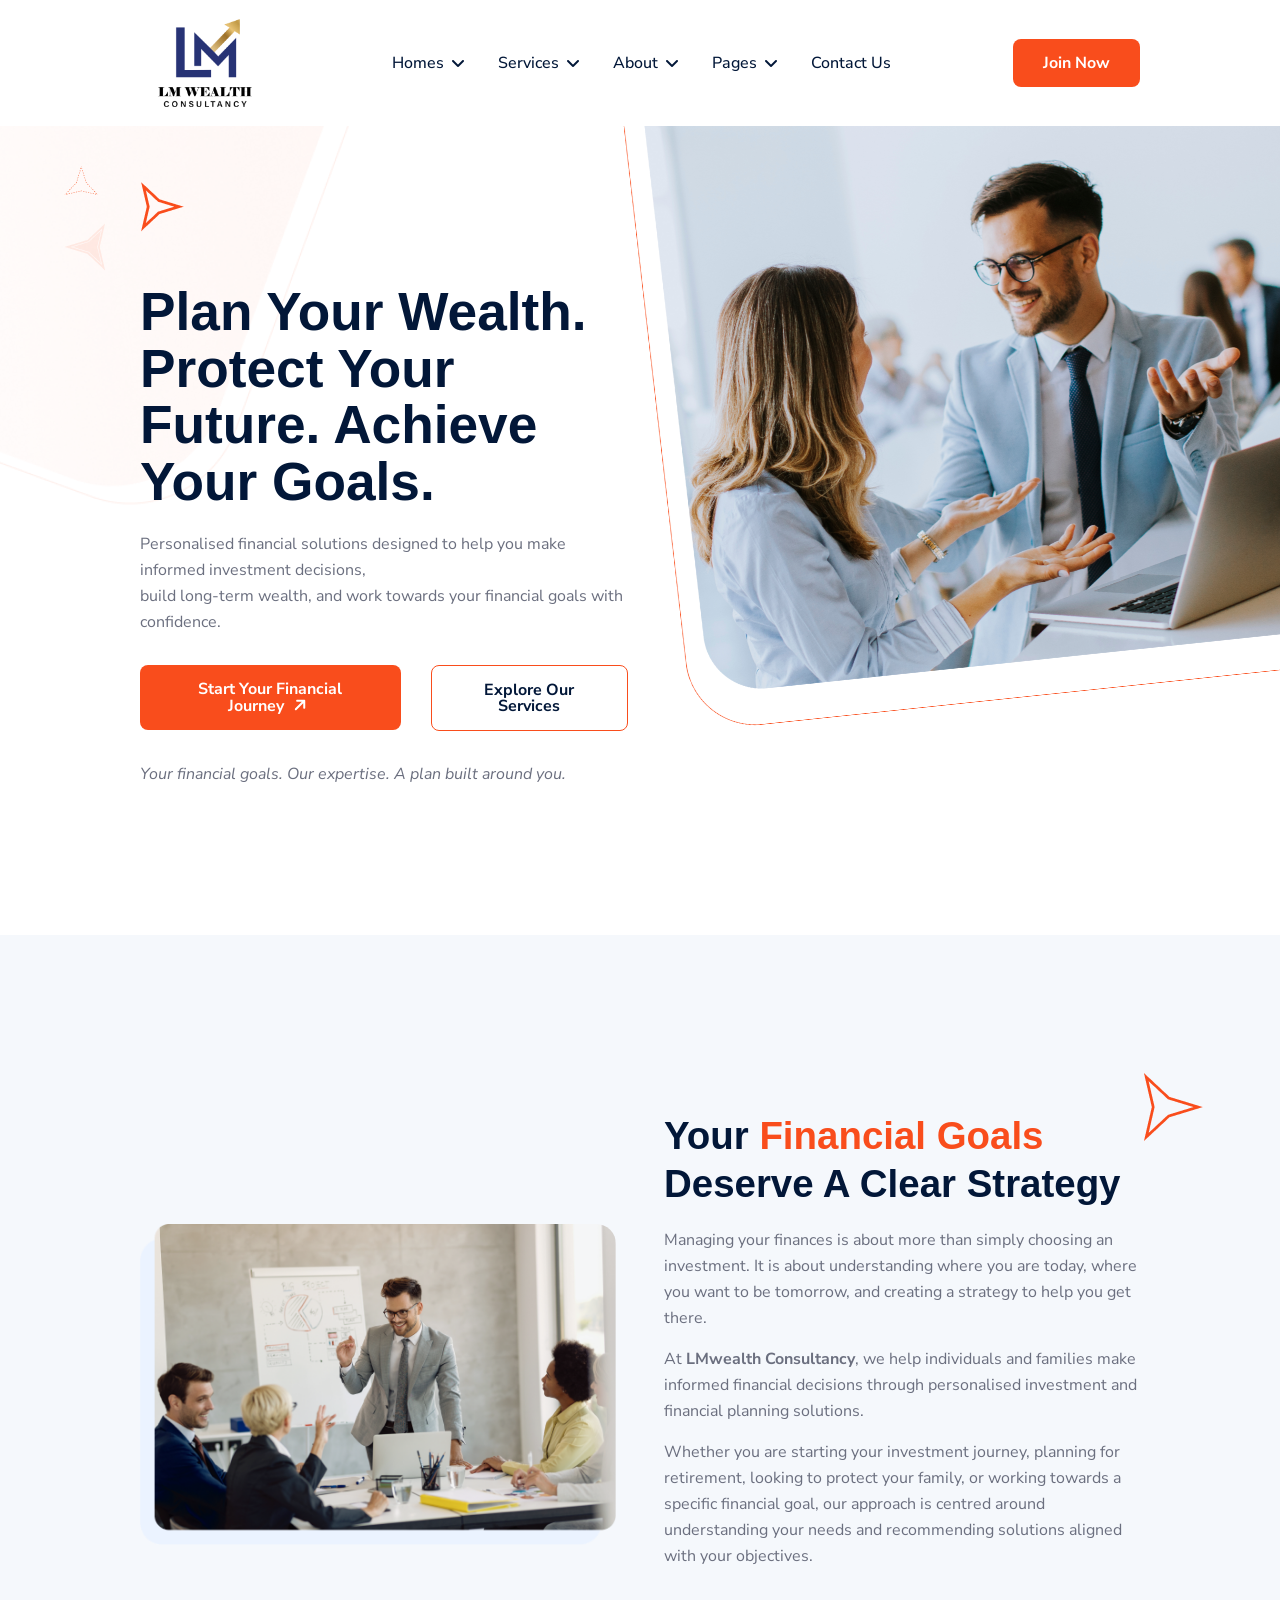
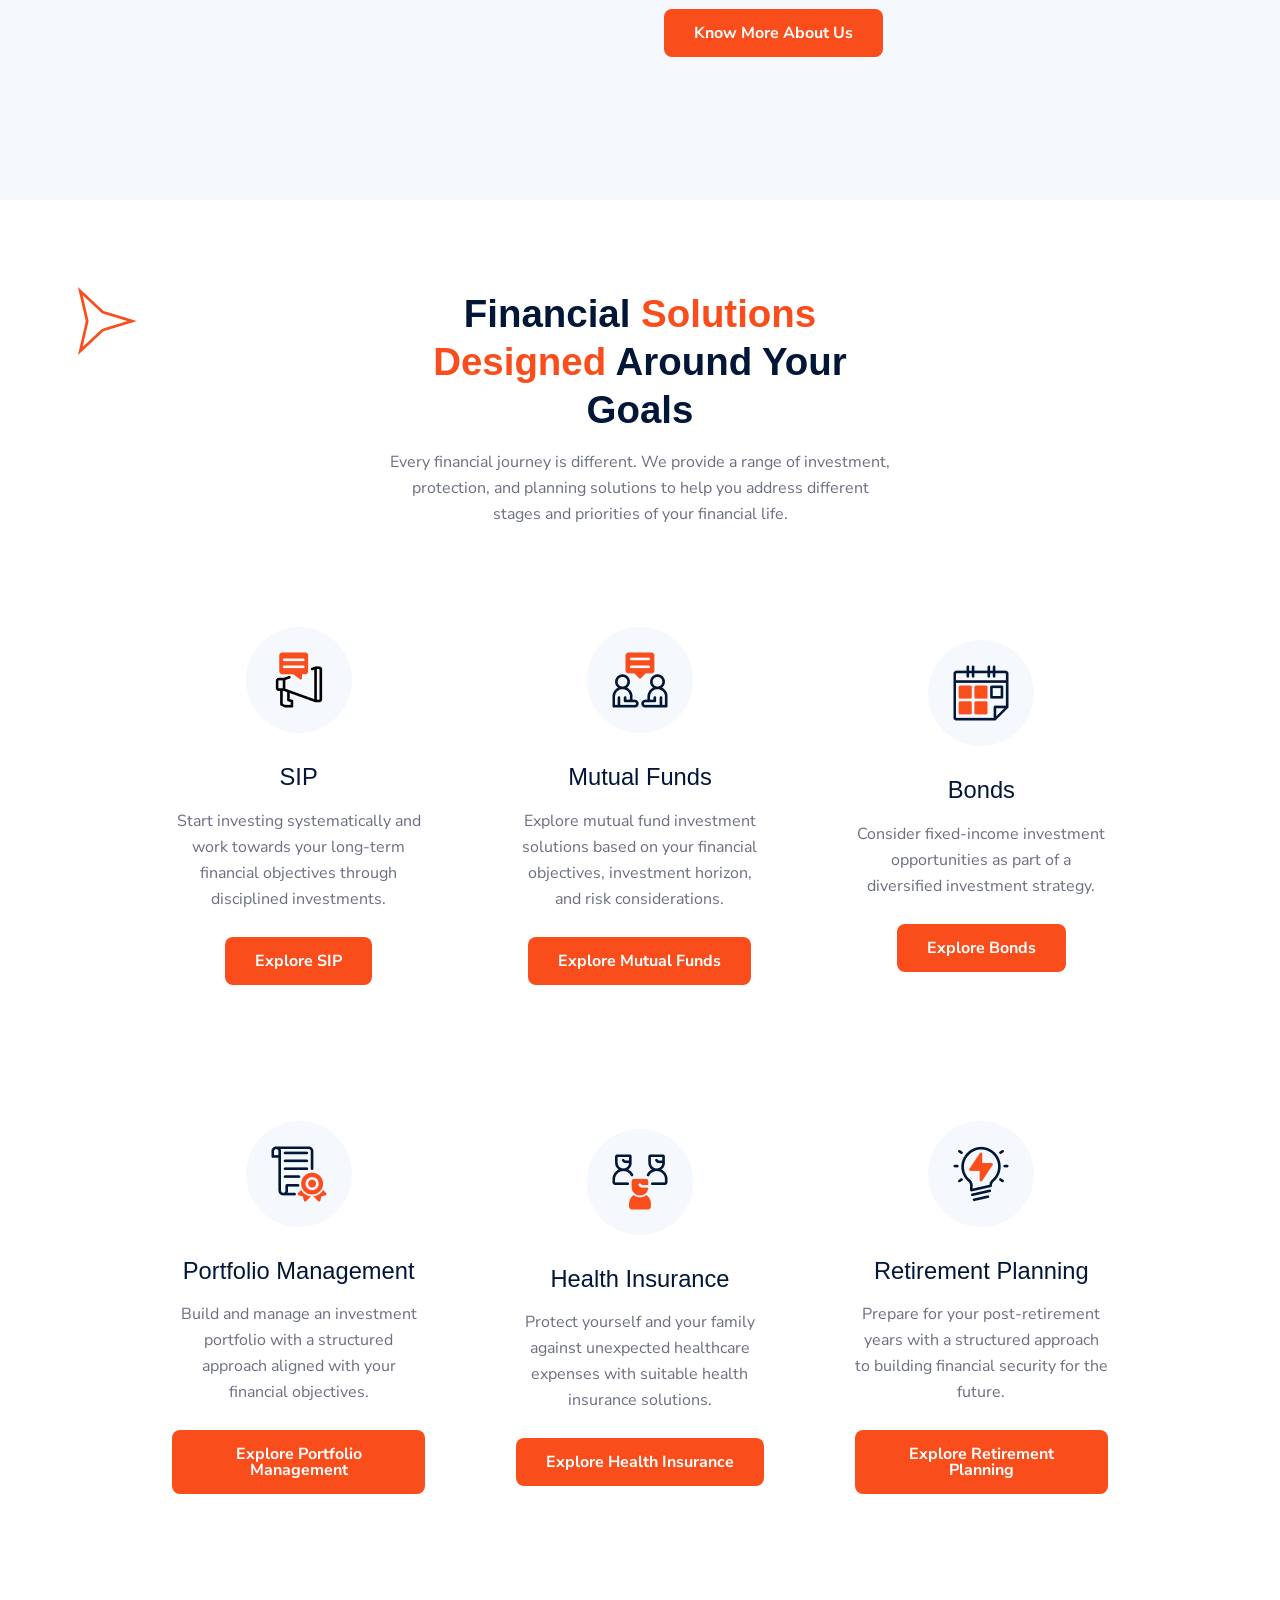
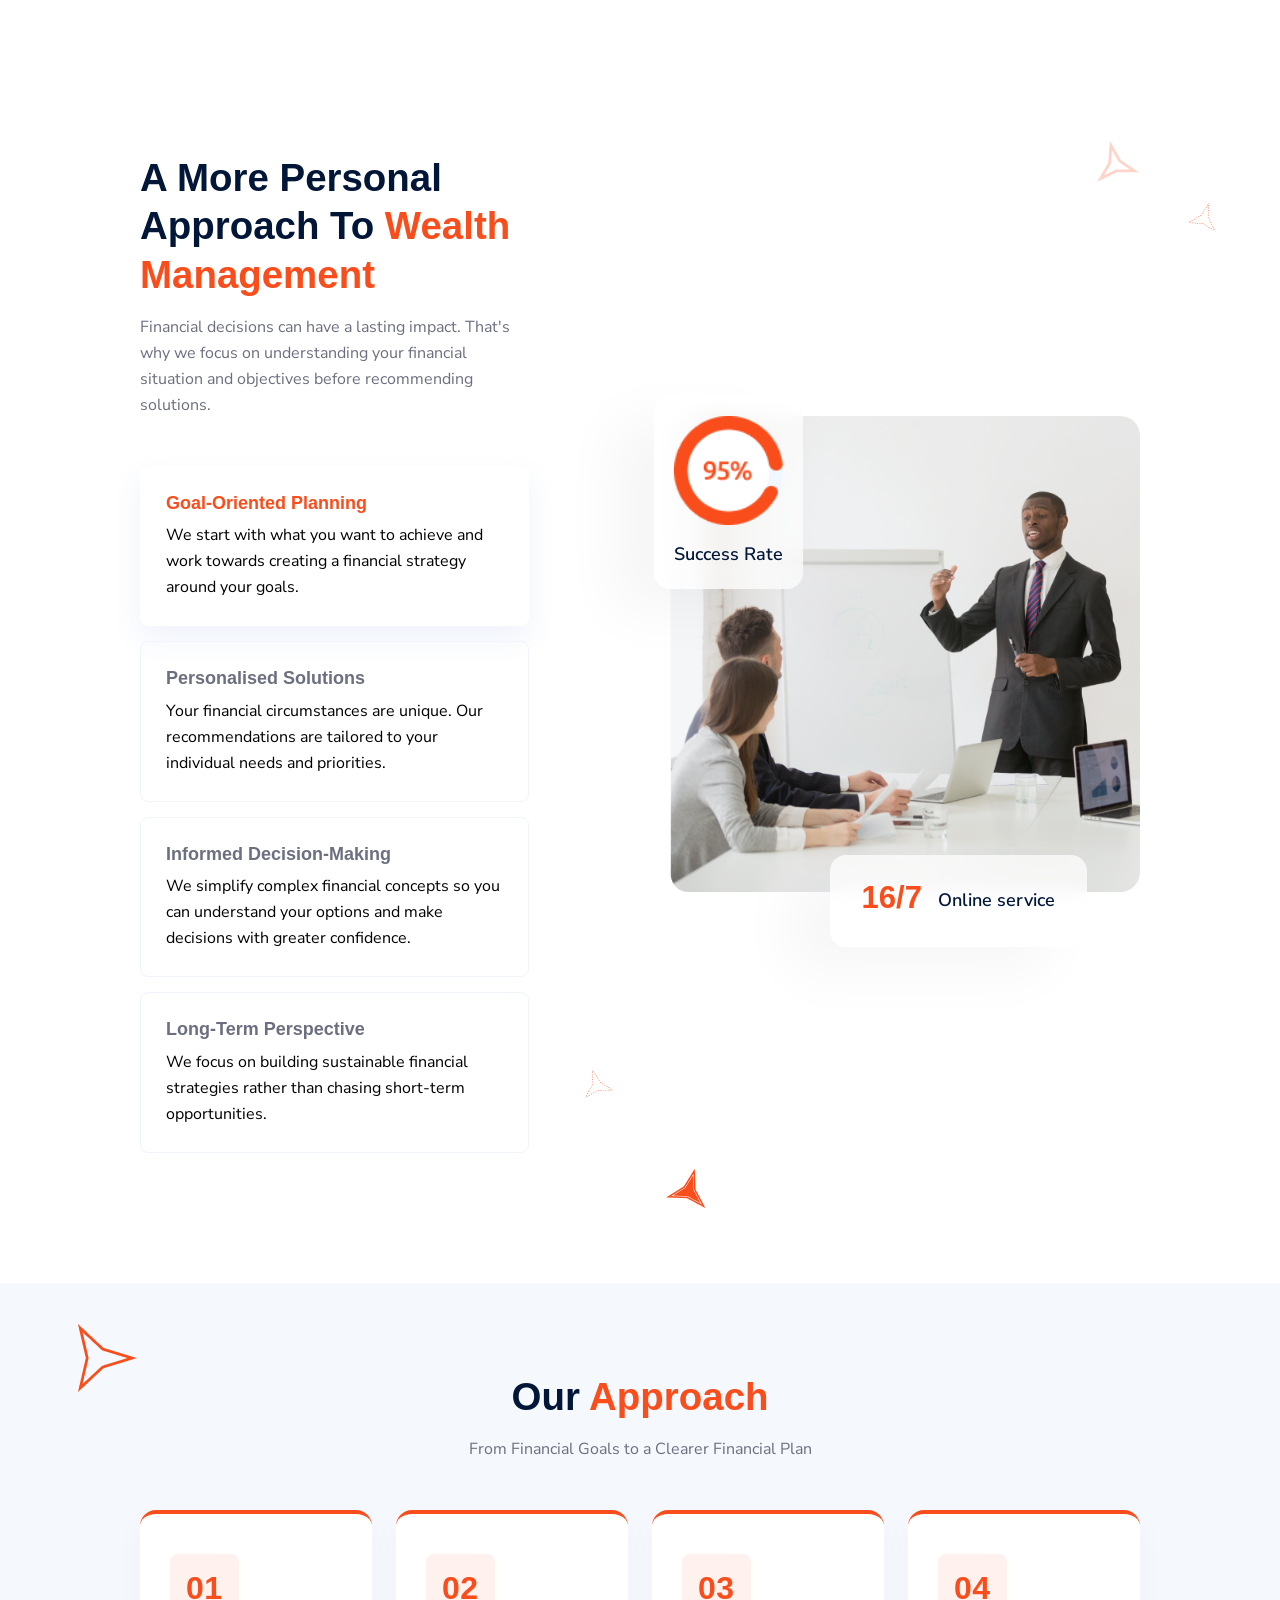
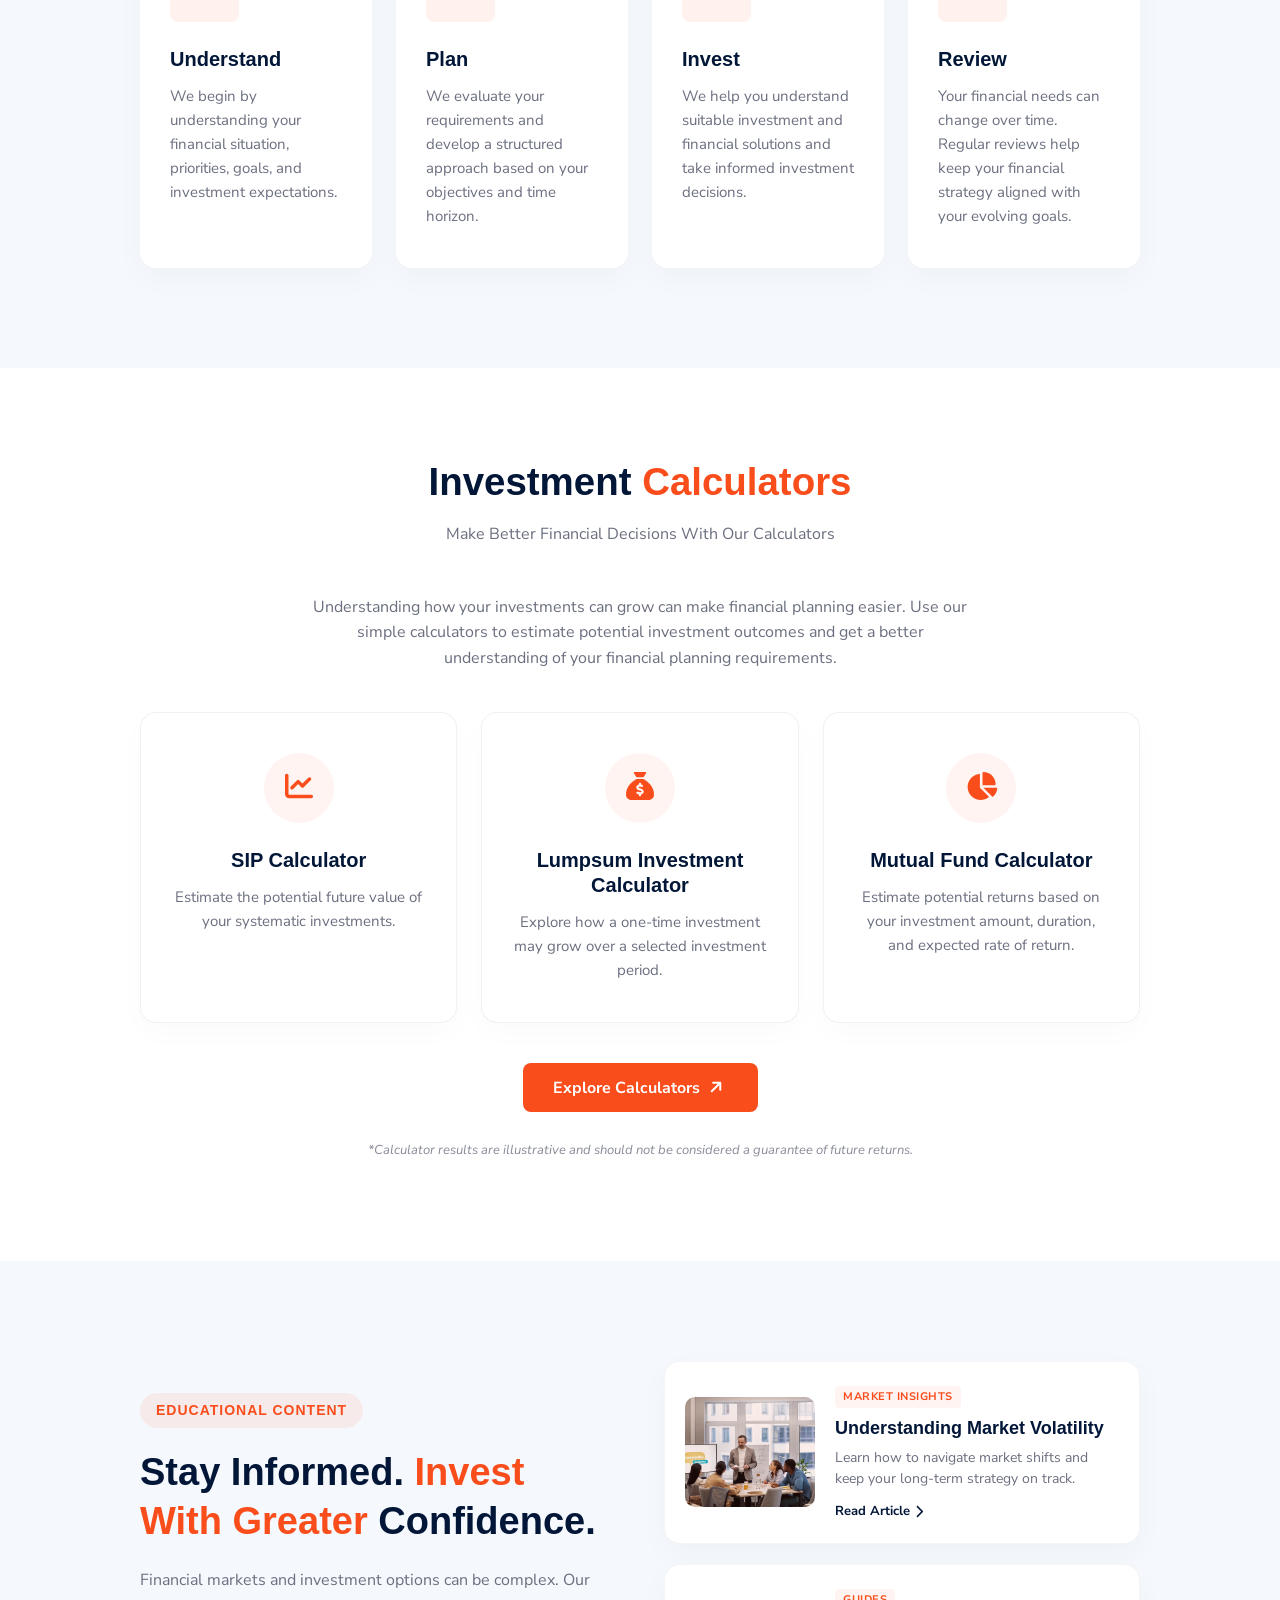
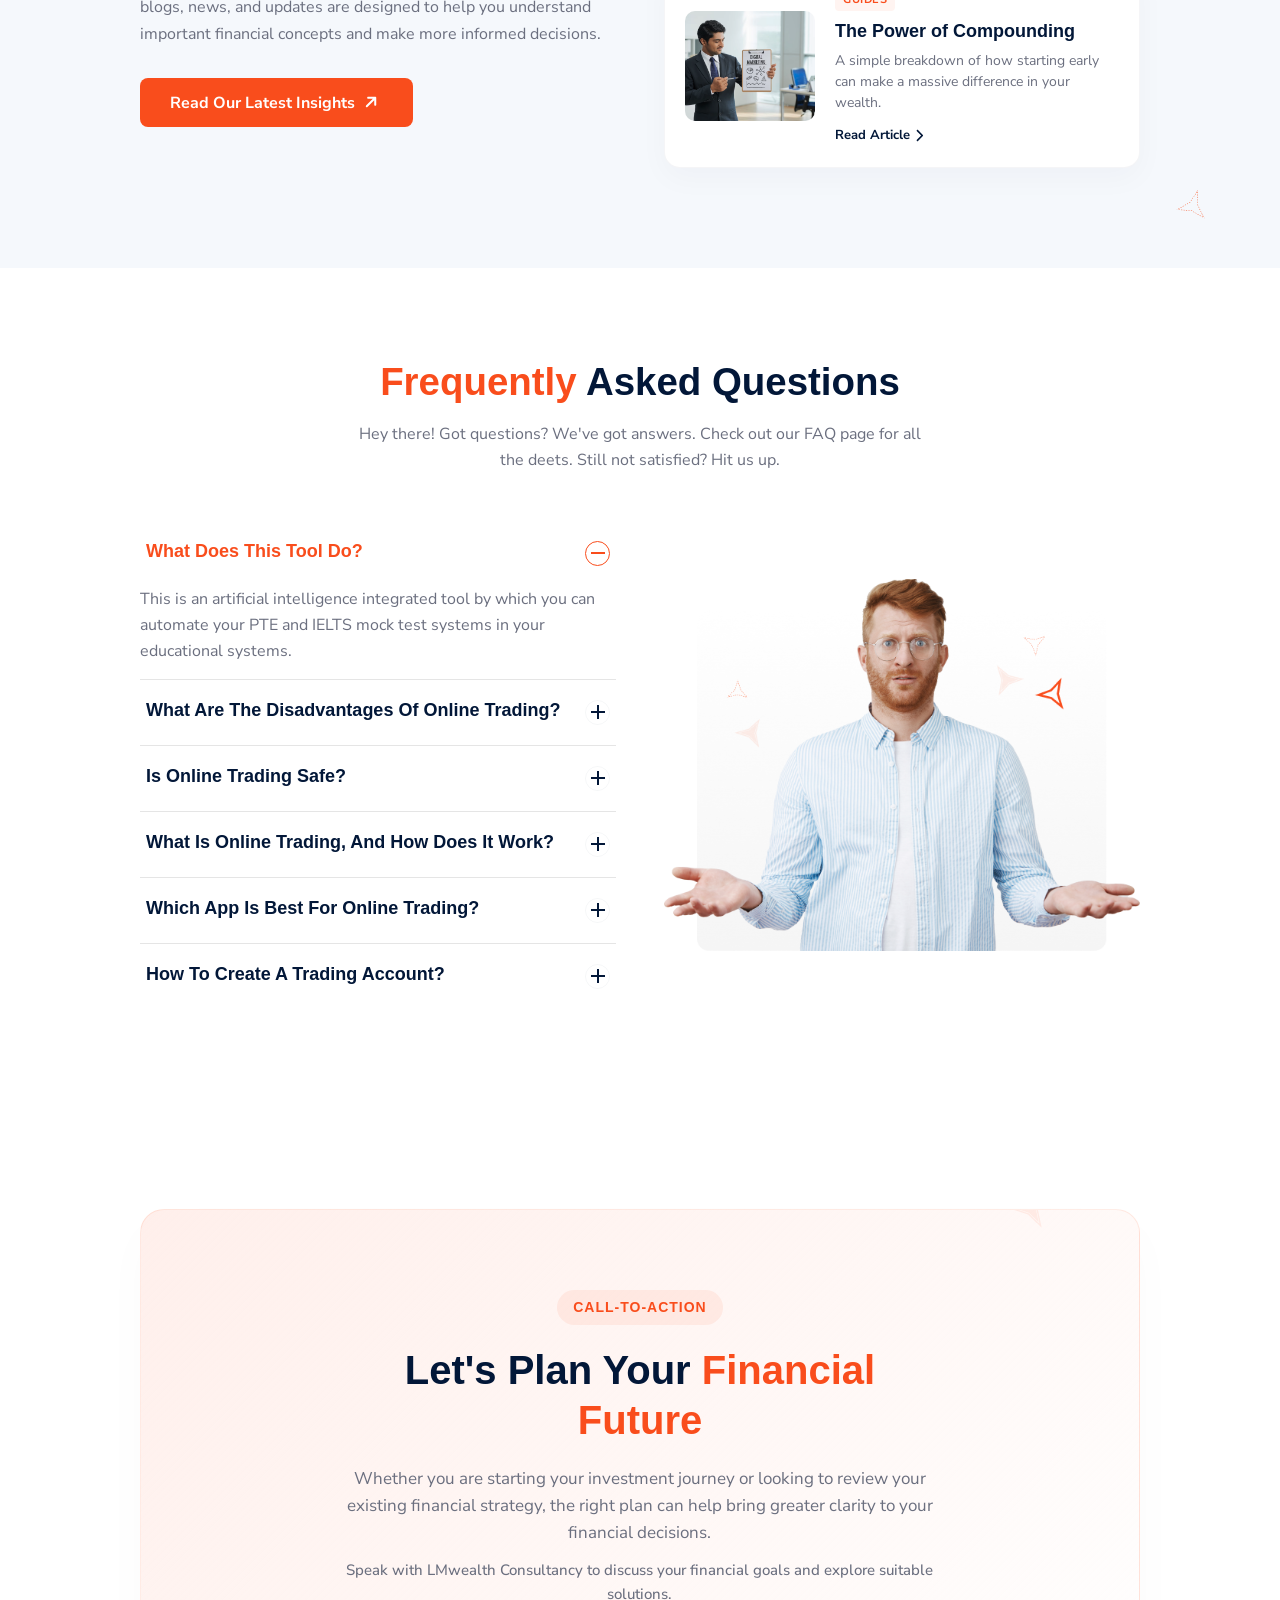
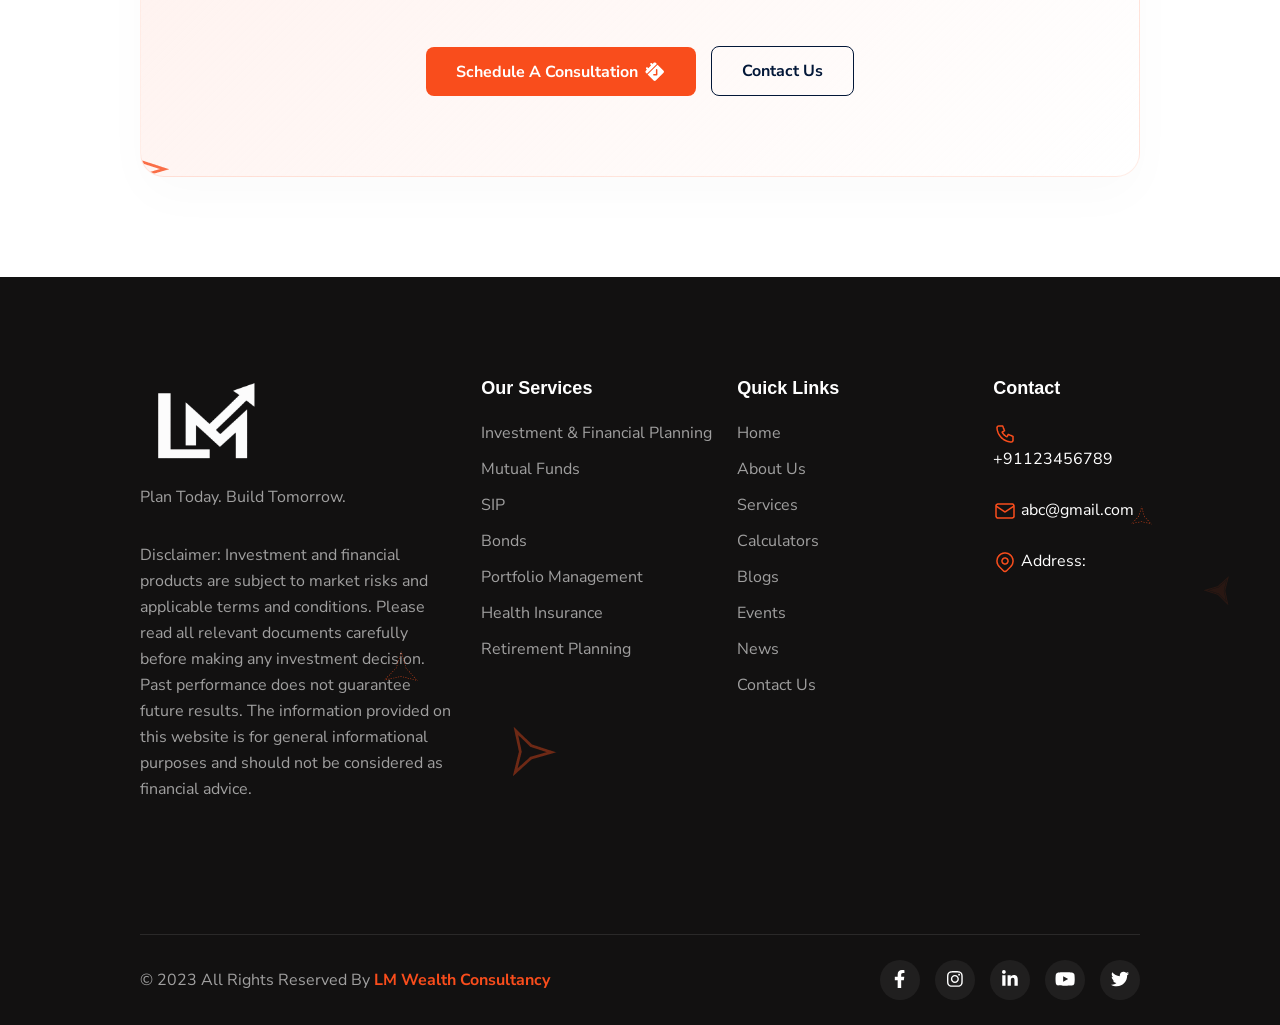
==== index.html @ 12df926c "Rename index1-light.html to index.html" ====
<!DOCTYPE html>
<html lang="en" data-bs-theme="light">

<!-- Mirrored from thetork.com/demos/html/torkbiz/index1-light.html by HTTrack Website Copier/3.x [XR&CO'2014], Sun, 16 Aug 2026 07:18:14 GMT -->
<!-- Added by HTTrack -->
<meta http-equiv="content-type" content="text/html;charset=utf-8" /><!-- /Added by HTTrack -->

<head>
  <title>Torkbiz - Professional Multipurpose HTML Template for Business
    Consulting & Financial Services </title>
  <meta charset="UTF-8">
  <meta http-equiv="X-UA-Compatible" content="IE=edge">
  <meta name="viewport" content="width=device-width, initial-scale=1.0">

  <!-- Sites meta Data -->
  <meta name="application-name"
    content="Torkbiz - Professional Multipurpose HTML Template for Business Consulting & Financial Services">
  <meta name="author" content="thetork">
  <meta name="keywords" content="Torkbiz, corporate business, consultancy agencies">
  <meta name="description"
    content="Torkbiz provides a professional online platform to showcase your products, services, and expertise.
      From captivating visuals to seamless navigation, Torkbiz ensures an engaging user experience that leaves a lasting impression.
      Whether you're looking to attract new clients, expand your reach, or establish your brand presence,
      Torkbiz is the perfect choice for crafting a modern business website that stands out in today's competitive landscape.">

  <!-- OG meta data -->
  <meta property="og:title"
    content="Torkbiz - Professional Multipurpose HTML Template for Business Consulting & Financial Services">
  <meta property="og:site_name" content=Torkbiz>
  <meta property="og:url" content="index.html">
  <meta property="og:description"
    content="Professional Multipurpose Corporate HTML Template for Business Consulting & Financial Service that attract new clients, expand your reach, or establish your brand presence,
      Torkbiz is the perfect choice for crafting a modern business website that stands out in today's competitive landscape.">
  <meta property="og:type" content="website">
  <meta property="og:image" content="assets/images/og.png">

  <link rel="shortcut icon" href="assets/images/favicon.png" type="image/x-icon">

  <link rel="stylesheet" href="assets/css/bootstrap.min.css">
  <link rel="stylesheet" href="assets/css/aos.css">
  <link rel="stylesheet" href="assets/css/all.min.css">
  <link rel="stylesheet" href="assets/css/lightcase.css">
  <link rel="stylesheet" href="assets/css/swiper-bundle.min.css">

  <!-- main css for template -->
  <link rel="stylesheet" href="assets/css/style.css">
</head>

<body>

  <!-- ===============>> Preloader start here <<================= -->
  <div class="preloader">
    <img src="assets/images/logo/preloader.png" alt="preloader icon">
  </div>
  <!-- ===============>> Preloader end here <<================= -->

  <!-- ===============>> light&dark switch start here <<================= -->
  <div class="lightdark-switch d-none">
    <span class="dark-btn" id="btnSwitch"><img src="assets/images/icon/moon.svg" alt="lightdark-switch"
        class="swtich-icon"></span>
  </div>
  <!-- ===============>> light&dark switch start here <<================= -->

  <!-- ===============>> Header section start here <<================= -->
  <header class="header-section bg-color-3">
    <div class="header-bottom">
      <div class="container">
        <div class="header-wrapper">
          <div class="logo">
            <a href="#">
              <img class="dark" src="assets/images/logo.webp" alt="logo">
            </a>
          </div>
          <div class="menu-area">
            <ul class="menu menu--style1">
              <li>
                <a href="#0">Homes </a>
                <ul class="submenu">
                  <li><a href="index-2.html">Home One</a></li>
                  <li><a href="index1-light.html">Home Light <span class="style1">Light</span></a></li>
                  <li><a href="index1-dark.html">Home Dark <span class="style2">Dark</span> </a></li>
                  <li><a href="index-3.html">Home Two</a></li>
                  <li><a href="index-2-light.html">Home Light <span class="style1">Light</span></a></li>
                  <li><a href="index-2-dark.html">Home Dark <span class="style2">Dark</span> </a></li>
                </ul>
              </li>
              <li>
                <a href="#0">Services</a>
                <ul class="submenu">
                  <li><a href="services.html">Services</a></li>
                  <li><a href="service-details.html">Services Details</a></li>
                </ul>
              </li>
              <li>
                <a href="#0">About</a>
                <ul class="submenu">
                  <li><a href="about.html">About Us</a></li>
                  <li><a href="price.html">Price</a></li>
                  <li><a href="team.html">Team</a></li>
                  <li><a href="team-2.html">Team 2</a></li>
                  <li><a href="team-details.html">Team Details</a></li>
                </ul>
              </li>

              <li>
                <a href="#0">Pages</a>
                <ul class="submenu">
                  <li><a href="blogs.html">Blogs</a></li>
                  <li><a href="blog-sidebar.html">Blog - Side Bar</a></li>
                  <li><a href="blog-details.html">Blog Details</a></li>
                  <li><a href="signup.html">Sign Up</a></li>
                  <li><a href="signup-2.html">Sign Up 2</a></li>
                  <li><a href="signin.html">Sign In</a></li>
                  <li><a href="signin-2.html">Sign In 2</a></li>
                  <li><a href="forgot-pass.html">Reset Password</a></li>
                  <li><a href="forgot-pass-2.html">Reset Password 2</a></li>
                  <li><a href="404.html">404 Error</a></li>
                </ul>

              </li>
              <li>
                <a href="contact.html">Contact Us</a>
              </li>
            </ul>

          </div>
          <div class="header-action">
            <div class="menu-area">
              <div class="header-btn">
                <a href="signup.html" class="trk-btn trk-btn--border trk-btn--primary1">
                  <span>Join Now</span>
                </a>
              </div>

              <!-- toggle icons -->
              <div class="header-bar d-lg-none header-bar--style1">
                <span></span>
                <span></span>
                <span></span>
              </div>
            </div>
          </div>
        </div>
      </div>
    </div>
  </header>
  <!-- ===============>> Header section end here <<================= -->

  <!-- ===============>> Banner section start here <<================= -->
  <section class="banner banner--style1  bg--cover bg-color-3" style="background-image:url(assets/images/bg/4.png)">
    <div class="container">
      <div class="banner__wrapper">
        <div class="row gy-5 gx-4">
          <div class="col-lg-6 col-md-6">
            <div class="banner__content" data-aos="fade-right" data-aos-duration="1000">
              <h1 class="banner__content-heading">Plan Your Wealth. Protect
                Your Future. Achieve Your Goals.</h1>
              <p class="banner__content-moto">Personalised financial solutions
                designed to help you make informed investment decisions,<br>
                build long-term
                wealth, and work towards your financial goals with confidence.

              </p>
              <div class="banner__content-btngroup">
                <a href="#" class="trk-btn trk-btn--border trk-btn--primary1 trk-btn--arrow">Start
                  Your Financial Journey
                  <span><i class="fa-solid fa-arrow-right"></i></span> </a>
                <a href="#" class="trk-btn trk-btn--outline">Explore
                  Our Services
                </a>
                <!-- <a href="https://www.youtube.com/watch?v=uJSgaPIvgKk&amp;ab_channel=FreeTemplates" class="playbtn"
                  data-fslightbox>
                  <span class="playbtn__thumb"><i class="fa-solid fa-play"></i></span>
                  <span class="playbtn__content">Watch Video</span>
                </a> -->
              </div>
              <p><i>Your financial goals. Our expertise. A plan built around
                  you.</i></p>
              <!-- <div class="banner__content-social">
                <p>Follow Us</p>
                <ul class="social">
                  <li class="social__item">
                    <a href="#" class="social__link social__link--style1 active"><i class="fab fa-facebook-f"></i></a>
                  </li>
                  <li class="social__item">
                    <a href="#" class="social__link social__link--style1"><i class="fab fa-linkedin-in"></i></a>
                  </li>
                  <li class="social__item">
                    <a href="#" class="social__link social__link--style1"><i class="fab fa-instagram"></i></a>
                  </li>
                  <li class="social__item">
                    <a href="#" class="social__link social__link--style1"><i class="fab fa-youtube"></i></a>
                  </li>
                  <li class="social__item">
                    <a href="signin.html" class="social__link social__link--style1"><i class="fab fa-twitter"></i></a>
                  </li>
                </ul>
              </div> -->
            </div>
          </div>
          <div class="col-lg-6 col-md-6">
            <div class="banner__thumb">
              <img src="assets/images/bg/5.png" alt="banner-thumb">
            </div>
          </div>
        </div>
      </div>
    </div>
    <div class="banner__shape">
      <span class="banner__shape-item banner__shape-item--1"><img src="assets/images/banner/shape/1.png"
          alt="shape icon"></span>
      <span class="banner__shape-item banner__shape-item--2"><img src="assets/images/banner/shape/2.png"
          alt="shape icon"></span>
      <span class="banner__shape-item banner__shape-item--3"><img src="assets/images/banner/shape/3.png"
          alt="shape icon"></span>
      <span class="banner__shape-item banner__shape-item--4"><img src="assets/images/banner/shape/4.png"
          alt="shape icon"></span>
      <span class="banner__shape-item banner__shape-item--5"><img src="assets/images/banner/shape/5.png"
          alt="shape icon"></span>
    </div>

  </section>
  <!-- ===============>> Banner section end here <<================= -->

  <!-- ===============>> partner section start here <<================= -->
  <!-- <div class="partner partner--gradient">
    <div class="container">
      <div class="partner__wrapper">
        <div class="partner__slider swiper">
          <div class="swiper-wrapper">
            <div class="swiper-slide">
              <div class="partner__item">
                <div class="partner__item-inner">
                  <img src="assets/images/partner/light/1.png" alt="partner logo">
                </div>
              </div>
            </div>
            <div class="swiper-slide">
              <div class="partner__item">
                <div class="partner__item-inner">
                  <img src="assets/images/partner/light/2.png" alt="partner logo">
                </div>
              </div>
            </div>
            <div class="swiper-slide">
              <div class="partner__item">
                <div class="partner__item-inner">
                  <img src="assets/images/partner/light/3.png" alt="partner logo">
                </div>
              </div>
            </div>
            <div class="swiper-slide">
              <div class="partner__item">
                <div class="partner__item-inner">
                  <img src="assets/images/partner/light/4.png" alt="partner logo">
                </div>
              </div>
            </div>
            <div class="swiper-slide">
              <div class="partner__item">
                <div class="partner__item-inner">
                  <img src="assets/images/partner/light/5.png" alt="partner logo">
                </div>
              </div>
            </div>
          </div>
        </div>
      </div>
    </div>
  </div> -->
  <!-- ===============>> partner section end here <<================= -->

  <!-- ===============>> About section start here <<================= -->
  <section class="about about--style1 bg-color-2">
    <div class="container">
      <div class="about__wrapper">
        <div class="row g-5 align-items-center">
          <div class="col-lg-6">
            <div class="about__thumb" data-aos="fade-right" data-aos-duration="800">
              <div class="about__thumb-inner">
                <div class="about__thumb-image floating-content">
                  <img class="dark" src="assets/images/about/1.png" alt="about-image">
                  <!-- <div class="floating-content__top-left">
                      <div class="floating-content__item">
                        <h3> <span class="purecounter"
                            data-purecounter-start="0"
                            data-purecounter-end="10">30</span>
                          Years
                        </h3>
                        <p>Consulting Experience</p>
                      </div>
                    </div> -->
                  <!-- <div class="floating-content__bottom-right">
                      <div class="floating-content__item">
                        <h3> <span class="purecounter"
                            data-purecounter-start="0"
                            data-purecounter-end="25">25K</span>K+
                        </h3>
                        <p>Satisfied Customers</p>
                      </div>
                    </div> -->
                </div>
              </div>
            </div>
          </div>
          <div class="col-lg-6">
            <div class="about__content" data-aos="fade-left" data-aos-duration="800">
              <div class="about__content-inner">
                <div class="section-header mb-1">
                  <h2>Your <span>Financial Goals</span><br> Deserve a Clear
                    Strategy</h2>
                </div>
                <p class="mb-0">Managing your finances is about more than
                  simply choosing an investment. It is about understanding
                  where you are today, where you want to be tomorrow, and
                  creating a strategy to help you get there.</p>
                <p class="mb-0">At <b>LMwealth Consultancy</b>, we help
                  individuals
                  and families make informed financial decisions through
                  personalised investment and financial planning
                  solutions.</p>
                <p class="mb-0">Whether you are starting your investment
                  journey, planning for retirement, looking to protect your
                  family,
                  or working towards a specific financial goal, our approach
                  is centred around understanding your needs and
                  recommending solutions aligned with your objectives.</p>
                <a href="#" class="trk-btn trk-btn--border trk-btn--primary1 mt-25">Know
                  More About Us</a>
              </div>
            </div>
          </div>
        </div>
      </div>
    </div>
    <div class="about__shape about__shape--style1">
      <span class="about__shape-item"><img src="assets/images/about/2.png" alt="shpae-icon"></span>
    </div>
  </section>
  <!-- ===============>> About section start here <<================= -->

  <!-- ===============>> Service section start here <<================= -->
  <section class="service padding-top padding-bottom bg-color-4">
    <div class="section-header section-header--max50">
      <h2 class="mb-15 mt-minus-10">Financial <span>Solutions Designed</span>
        Around Your Goals</h2>
      <p>Every financial journey is different. We provide a range of
        investment, protection, and planning solutions to
        help you address different stages and priorities of your financial
        life.
      </p>
    </div>
    <div class="container">
      <div class="service__wrapper">
        <div class="row g-4 align-items-center">
          <div class="col-sm-6 col-md-6 col-lg-4">
            <div class="service__item" data-aos="fade-up" data-aos-duration="800">
              <div class="service__item-inner text-center">
                <div class="service__thumb mb-30">
                  <div class="service__thumb-inner">
                    <img class="dark" src="assets/images/service/1.png" alt="service-icon">
                  </div>
                </div>
                <div class="service__content">
                  <h5 class="mb-15">SIP
                  </h5>
                  <p class="mb-0">Start investing systematically and work
                    towards your long-term financial objectives through
                    disciplined investments.
                  </p>
                  <a href="#" class="trk-btn trk-btn--border trk-btn--primary1 mt-25">Explore
                    SIP</a>
                </div>
              </div>
            </div>
          </div>
          <div class="col-sm-6 col-lg-4">
            <div class="service__item" data-aos="fade-up" data-aos-duration="1000">
              <div class="service__item-inner text-center">
                <div class="service__thumb mb-30">
                  <div class="service__thumb-inner">
                    <img class="dark" src="assets/images/service/2.png" alt="service-icon">
                  </div>
                </div>
                <div class="service__content">
                  <h5 class="mb-15">Mutual Funds
                  </h5>
                  <p class="mb-0">Explore mutual fund investment solutions
                    based on your financial objectives, investment horizon,
                    and risk
                    considerations.
                  </p>
                  <a href="#" class="trk-btn trk-btn--border trk-btn--primary1 mt-25">Explore
                    Mutual Funds</a>
                </div>
              </div>
            </div>
          </div>
          <div class="col-sm-6 col-lg-4">
            <div class="service__item" data-aos="fade-up" data-aos-duration="1200">
              <div class="service__item-inner text-center">
                <div class="service__thumb mb-30">
                  <div class="service__thumb-inner">
                    <img class="dark" src="assets/images/service/3.png" alt="service-icon">
                  </div>
                </div>
                <div class="service__content">
                  <h5 class="mb-15">Bonds</h5>
                  <p class="mb-0">Consider fixed-income investment
                    opportunities as part of a diversified investment
                    strategy.</p>
                  <a href="#" class="trk-btn trk-btn--border trk-btn--primary1 mt-25">Explore
                    Bonds</a>
                </div>
              </div>
            </div>
          </div>
          <div class="col-sm-6 col-lg-4">
            <div class="service__item" data-aos="fade-up" data-aos-duration="800">
              <div class="service__item-inner text-center">
                <div class="service__thumb mb-30">
                  <div class="service__thumb-inner">
                    <img class="dark" src="assets/images/service/4.png" alt="service-icon">
                  </div>
                </div>
                <div class="service__content">
                  <h5 class="mb-15"> <a class="stretched-link" href="service-details.html">Portfolio Management</a>
                  </h5>
                  <p class="mb-0">Build and manage an investment portfolio
                    with a structured approach aligned with your financial
                    objectives.</p>
                  <a href="#" class="trk-btn trk-btn--border trk-btn--primary1 mt-25">Explore
                    Portfolio Management</a>
                </div>
              </div>
            </div>
          </div>
          <div class="col-sm-6 col-lg-4">
            <div class="service__item" data-aos="fade-up" data-aos-duration="1000">
              <div class="service__item-inner text-center">
                <div class="service__thumb mb-30">
                  <div class="service__thumb-inner">
                    <img class="dark" src="assets/images/service/5.png" alt="service-icon">
                  </div>
                </div>
                <div class="service__content">
                  <h5 class="mb-15">Health Insurance</h5>
                  <p class="mb-0">Protect yourself and your family against
                    unexpected healthcare expenses with suitable health
                    insurance
                    solutions.</p>
                  <a href="#" class="trk-btn trk-btn--border trk-btn--primary1 mt-25">Explore
                    Health Insurance</a>
                </div>
              </div>
            </div>
          </div>
          <div class="col-sm-6 col-lg-4">
            <div class="service__item" data-aos="fade-up" data-aos-duration="1200">
              <div class="service__item-inner text-center">
                <div class="service__thumb mb-30">
                  <div class="service__thumb-inner">
                    <img class="dark" src="assets/images/service/6.png" alt="service-icon">
                  </div>
                </div>
                <div class="service__content">
                  <h5 class="mb-15">Retirement Planning
                  </h5>
                  <p class="mb-0">Prepare for your post-retirement years with
                    a structured approach to building financial security for
                    the
                    future.</p>
                  <a href="#" class="trk-btn trk-btn--border trk-btn--primary1 mt-25">Explore
                    Retirement Planning</a>
                </div>
              </div>
            </div>
          </div>
        </div>
      </div>
    </div>
    <div class="service__shape">
      <span class="service__shape-item"><img src="assets/images/about/2.png" alt="shpae-icon"></span>
    </div>
  </section>
  <!-- ===============>> Service section start here <<================= -->

  <!-- ===============>> feature section start here <<================= -->
  <section class="feature bg-color-4">
    <div class="container">
      <div class="feature__wrapper">
        <div class="row g-5 align-items-center justify-content-between">
          <div class="col-md-6 col-lg-5">
            <div class="feature__content" data-aos="fade-right" data-aos-duration="800">
              <div class="feature__content-inner">
                <div class="section-header">
                  <h2 class="mb-15">A More Personal Approach to <span>Wealth
                      Management</span></h2>
                  <p class="mb-0">
                    Financial decisions can have a lasting impact. That's why
                    we focus on understanding your financial situation
                    and objectives before recommending solutions.
                  </p>
                </div>

                <div class="feature__nav">
                  <div class="nav nav--feature flex-column nav-pills" id="feat-pills-tab" role="tablist"
                    aria-orientation="vertical">
                    <div class="nav-link active" id="feat-pills-one-tab" data-bs-toggle="pill"
                      data-bs-target="#feat-pills-one" role="tab" aria-controls="feat-pills-one" aria-selected="true">
                      <div class="feature__item">
                        <div class="feature__item-inner">
                          <div class="feature__item-content">
                            <h6>Goal-Oriented Planning</h6>
                            <p class="text-black pt-2 pb-0 mb-0">We start with what you want to achieve and work towards
                              creating a financial strategy around your goals.</p>
                          </div>
                        </div>
                      </div>
                    </div>
                    <div class="nav-link" id="feat-pills-two-tab" data-bs-toggle="pill" data-bs-target="#feat-pills-two"
                      role="tab" aria-controls="feat-pills-two" aria-selected="false">
                      <div class="feature__item">
                        <div class="feature__item-inner">
                          <div class="feature__item-content">
                            <h6>Personalised Solutions</h6>
                            <p class="text-black pt-2 pb-0 mb-0">Your financial circumstances are unique. Our
                              recommendations are tailored to your individual needs and priorities.</p>
                          </div>
                        </div>
                      </div>
                    </div>

                    <div class="nav-link" id="feat-pills-three-tab" data-bs-toggle="pill"
                      data-bs-target="#feat-pills-three" role="tab" aria-controls="feat-pills-three"
                      aria-selected="false">
                      <div class="feature__item">
                        <div class="feature__item-inner">
                          <div class="feature__item-content">
                            <h6>Informed Decision-Making</h6>
                            <p class="text-black pt-2 pb-0 mb-0">We simplify complex financial concepts so you can
                              understand your options and make decisions with greater confidence.</p>
                          </div>
                        </div>
                      </div>
                    </div>
                    <div class="nav-link" id="feat-pills-four-tab" data-bs-toggle="pill"
                      data-bs-target="#feat-pills-four" role="tab" aria-controls="feat-pills-four"
                      aria-selected="false">
                      <div class="feature__item">
                        <div class="feature__item-inner">
                          <div class="feature__item-content">
                            <h6>Long-Term Perspective</h6>
                            <p class="text-black pt-2 pb-0 mb-0">We focus on building sustainable financial strategies
                              rather than chasing short-term opportunities.</p>
                          </div>
                        </div>
                      </div>
                    </div>
                  </div>
                </div>

              </div>
            </div>
          </div>
          <div class="col-md-6 col-lg-6">
            <div class="feature__thumb" data-aos="fade-left" data-aos-duration="800">
              <div class="feature__thumb-inner">
                <div class="tab-content" id="feat-pills-tabContent">
                  <div class="tab-pane fade show active" id="feat-pills-one" role="tabpanel"
                    aria-labelledby="feat-pills-one-tab" tabindex="0">
                    <div class="feature__image floating-content">
                      <img src="assets/images/feature/1.png" alt="Feature image">
                      <div class="floating-content__left-top floating-content__left-top--style2">
                        <div class="floating-content__item text-center p-20">
                          <img class="mb-15" src="assets/images/feature/5.png" alt="rating">
                          <p class="style2">Success Rate</p>
                        </div>
                      </div>
                      <div class="floating-content__bottom-right floating-content__bottom-right--style2">
                        <div class="floating-content__item floating-content__item--style2 d-flex align-items-center">
                          <h3> <span class="purecounter" data-purecounter-start="0"
                              data-purecounter-end="24">25K</span>/7
                          </h3>
                          <p class="ms-3 style2">Online service</p>
                        </div>
                      </div>
                    </div>
                  </div>
                  <div class="tab-pane fade" id="feat-pills-two" role="tabpanel" aria-labelledby="feat-pills-two-tab"
                    tabindex="0">
                    <div class="feature__image floating-content">
                      <img src="assets/images/feature/2.png" alt="Feature image">
                      <div class="floating-content__left-top">
                        <div class="floating-content__item  text-center p-20">
                          <img class="mb-15" src="assets/images/feature/5.png" alt="rating">
                          <p class="style2">Success Rate</p>
                        </div>
                      </div>
                      <div class="floating-content__bottom-right">
                        <div class="floating-content__item floating-content__item--style2 d-flex align-items-center">
                          <h3> <span class="purecounter" data-purecounter-start="0"
                              data-purecounter-end="24">25K</span>/7
                          </h3>
                          <p class="ms-3 style2">Online service</p>
                        </div>
                      </div>
                    </div>
                  </div>
                  <div class="tab-pane fade" id="feat-pills-three" role="tabpanel"
                    aria-labelledby="feat-pills-three-tab" tabindex="0">
                    <div class="feature__image floating-content">
                      <img src="assets/images/feature/3.png" alt="Feature image">
                      <div class="floating-content__left-top">
                        <div class="floating-content__item text-center p-20">
                          <img class="mb-15" src="assets/images/feature/5.png" alt="rating">
                          <p class="style2">Success Rate</p>
                        </div>
                      </div>
                      <div class="floating-content__bottom-right">
                        <div class="floating-content__item floating-content__item--style2 d-flex align-items-center">
                          <h3> <span class="purecounter" data-purecounter-start="0"
                              data-purecounter-end="24">25K</span>/7
                          </h3>
                          <p class="ms-3 style2">Online service</p>
                        </div>
                      </div>
                    </div>
                  </div>
                  <div class="tab-pane fade" id="feat-pills-four" role="tabpanel" aria-labelledby="feat-pills-four-tab"
                    tabindex="0">
                    <div class="feature__image floating-content">
                      <img src="assets/images/feature/4.png" alt="Feature image">
                      <div class="floating-content__left-top">
                        <div class="floating-content__item text-center p-20">
                          <img class="mb-15" src="assets/images/feature/5.png" alt="rating">
                          <p class="style2">Success Rate</p>
                        </div>
                      </div>
                      <div class="floating-content__bottom-right">
                        <div class="floating-content__item floating-content__item--style2 d-flex align-items-center">
                          <h3> <span class="purecounter" data-purecounter-start="0"
                              data-purecounter-end="24">25K</span>/7
                          </h3>
                          <p class="ms-3 style2">Online service</p>
                        </div>
                      </div>
                    </div>
                  </div>
                </div>
              </div>
            </div>
          </div>
        </div>
      </div>
    </div>
    <div class="feature__shape">
      <span class="feature__shape-item feature__shape-item--1"><img src="assets/images/about/shape/1.png"
          alt="shpae-icon"></span>
      <span class="feature__shape-item feature__shape-item--2"><img src="assets/images/about/shape/2.png"
          alt="shpae-icon"></span>
      <span class="feature__shape-item feature__shape-item--3"><img src="assets/images/about/shape/3.png"
          alt="shpae-icon"></span>
      <span class="feature__shape-item feature__shape-item--4"><img src="assets/images/about/shape/4.png"
          alt="shpae-icon"></span>
    </div>
  </section>
  <!-- ===============>> feature section end here <<================= -->

  <!-- ===============>> Approach section start here <<================= -->
  <section class="approach padding-top padding-bottom bg-color-2">
    <div class="container">
      <div class="section-header section-header--max50">
        <h2 class="mb-15 mt-minus-10">Our <span>Approach</span></h2>
        <p>From Financial Goals to a Clearer Financial Plan</p>
      </div>
      <div class="approach__wrapper">
        <div class="row g-4 justify-content-center">

          <div class="col-lg-3 col-sm-6">
            <div class="approach__item" data-aos="fade-up" data-aos-duration="800">
              <div class="approach__item-inner">
                <div class="approach__item-number">
                  <span>01</span>
                </div>
                <div class="approach__item-content">
                  <h5>Understand</h5>
                  <p class="mb-0">We begin by understanding your financial situation, priorities, goals, and investment
                    expectations.</p>
                </div>
              </div>
            </div>
          </div>

          <div class="col-lg-3 col-sm-6">
            <div class="approach__item" data-aos="fade-up" data-aos-duration="1000">
              <div class="approach__item-inner">
                <div class="approach__item-number">
                  <span>02</span>
                </div>
                <div class="approach__item-content">
                  <h5>Plan</h5>
                  <p class="mb-0">We evaluate your requirements and develop a structured approach based on your
                    objectives and time horizon.</p>
                </div>
              </div>
            </div>
          </div>

          <div class="col-lg-3 col-sm-6">
            <div class="approach__item" data-aos="fade-up" data-aos-duration="1200">
              <div class="approach__item-inner">
                <div class="approach__item-number">
                  <span>03</span>
                </div>
                <div class="approach__item-content">
                  <h5>Invest</h5>
                  <p class="mb-0">We help you understand suitable investment and financial solutions and take informed
                    investment decisions.</p>
                </div>
              </div>
            </div>
          </div>

          <div class="col-lg-3 col-sm-6">
            <div class="approach__item" data-aos="fade-up" data-aos-duration="1400">
              <div class="approach__item-inner">
                <div class="approach__item-number">
                  <span>04</span>
                </div>
                <div class="approach__item-content">
                  <h5>Review</h5>
                  <p class="mb-0">Your financial needs can change over time. Regular reviews help keep your financial
                    strategy aligned with your evolving goals.</p>
                </div>
              </div>
            </div>
          </div>

        </div>
      </div>
    </div>
    <div class="approach__shape">
      <span class="approach__shape-item"><img src="assets/images/about/2.png" alt="shape-icon"></span>
    </div>
  </section>
  <!-- ===============>> Approach section end here <<================= -->

  <!-- ===============>> Calculators section start here <<================= -->
  <section class="calculators padding-top padding-bottom bg-color-4">
    <div class="container">
      <div class="section-header section-header--max50">
        <h2 class="mb-15 mt-minus-10">Investment <span>Calculators</span></h2>
        <p class="mb-0">Make Better Financial Decisions With Our Calculators</p>
      </div>

      <div class="row justify-content-center mb-30">
        <div class="col-lg-8 text-center">
          <p class="mb-0 text-color-muted" style="font-size: 16px; line-height: 1.6;">
            Understanding how your investments can grow can make financial planning easier.
            Use our simple calculators to estimate potential investment outcomes and get a better understanding of your
            financial planning requirements.
          </p>
        </div>
      </div>

      <div class="calculators__wrapper">
        <div class="row g-4 justify-content-center">

          <!-- Card 1 -->
          <div class="col-lg-4 col-md-6">
            <div class="calculator-card" data-aos="fade-up" data-aos-duration="800">
              <div class="calculator-card__inner">
                <div class="calculator-card__icon-box">
                  <span class="calculator-card__icon"><i class="fa-solid fa-chart-line"></i></span>
                </div>
                <div class="calculator-card__content">
                  <h5>SIP Calculator</h5>
                  <p class="mb-0">Estimate the potential future value of your systematic investments.</p>
                </div>
              </div>
            </div>
          </div>

          <!-- Card 2 -->
          <div class="col-lg-4 col-md-6">
            <div class="calculator-card" data-aos="fade-up" data-aos-duration="1000">
              <div class="calculator-card__inner">
                <div class="calculator-card__icon-box">
                  <span class="calculator-card__icon"><i class="fa-solid fa-sack-dollar"></i></span>
                </div>
                <div class="calculator-card__content">
                  <h5>Lumpsum Investment Calculator</h5>
                  <p class="mb-0">Explore how a one-time investment may grow over a selected investment period.</p>
                </div>
              </div>
            </div>
          </div>

          <!-- Card 3 -->
          <div class="col-lg-4 col-md-6">
            <div class="calculator-card" data-aos="fade-up" data-aos-duration="1200">
              <div class="calculator-card__inner">
                <div class="calculator-card__icon-box">
                  <span class="calculator-card__icon"><i class="fa-solid fa-chart-pie"></i></span>
                </div>
                <div class="calculator-card__content">
                  <h5>Mutual Fund Calculator</h5>
                  <p class="mb-0">Estimate potential returns based on your investment amount, duration, and expected
                    rate of return.</p>
                </div>
              </div>
            </div>
          </div>

        </div>
      </div>

      <div class="row justify-content-center mt-40">
        <div class="col-12 text-center">
          <a href="#" class="trk-btn trk-btn--border trk-btn--primary1 trk-btn--arrow mb-20">
            Explore Calculators <span><i class="fa-solid fa-arrow-right"></i></span>
          </a>
          <p class="calculator-disclaimer mb-0">
            <i>*Calculator results are illustrative and should not be considered a guarantee of future returns.</i>
          </p>
        </div>
      </div>

    </div>
  </section>
  <!-- ===============>> Calculators section end here <<================= -->

  <!-- ===============>> Educational Content section start here <<================= -->
  <section class="education padding-top padding-bottom bg-color-2">
    <div class="container">
      <div class="row g-5 align-items-center">

        <!-- Left Column (Content) -->
        <div class="col-lg-6" data-aos="fade-right" data-aos-duration="1000">
          <div class="education__content">
            <div class="subtitle mb-15">
              <span class="education-badge">Educational Content</span>
            </div>
            <h2 class="mb-20 text-title-custom">Stay Informed. <span>Invest With Greater</span> Confidence.</h2>
            <p class="mb-30 text-desc-custom">
              Financial markets and investment options can be complex. Our blogs, news, and updates are designed to help
              you understand important financial concepts and make more informed decisions.
            </p>
            <a href="blogs.html" class="trk-btn trk-btn--border trk-btn--primary1 trk-btn--arrow">
              Read Our Latest Insights <span><i class="fa-solid fa-arrow-right"></i></span>
            </a>
          </div>
        </div>

        <!-- Right Column (Stacked Cards representing content) -->
        <div class="col-lg-6" data-aos="fade-left" data-aos-duration="1000">
          <div class="education__cards-wrapper">

            <!-- Card 1 -->
            <div class="edu-card mb-20">
              <div class="edu-card__inner">
                <div class="edu-card__image-box">
                  <img src="assets/images/blog/1.png" alt="Market Insights">
                </div>
                <div class="edu-card__content">
                  <span class="edu-card__tag">Market Insights</span>
                  <h5>Understanding Market Volatility</h5>
                  <p>Learn how to navigate market shifts and keep your long-term strategy on track.</p>
                  <a href="blog-details.html" class="edu-card__link">Read Article <i
                      class="fa-solid fa-chevron-right"></i></a>
                </div>
              </div>
            </div>

            <!-- Card 2 -->
            <div class="edu-card">
              <div class="edu-card__inner">
                <div class="edu-card__image-box">
                  <img src="assets/images/blog/2.png" alt="Investment Basics">
                </div>
                <div class="edu-card__content">
                  <span class="edu-card__tag">Guides</span>
                  <h5>The Power of Compounding</h5>
                  <p>A simple breakdown of how starting early can make a massive difference in your wealth.</p>
                  <a href="blog-details.html" class="edu-card__link">Read Article <i
                      class="fa-solid fa-chevron-right"></i></a>
                </div>
              </div>
            </div>

          </div>
        </div>

      </div>
    </div>

    <!-- Shape decoration -->
    <div class="education__shape">
      <span class="education__shape-item"><img src="assets/images/about/shape/1.png" alt="shape-icon"></span>
    </div>
  </section>
  <!-- ===============>> Educational Content section end here <<================= -->


  <!-- ===============>> FAQ section start here <<================= -->
  <section class="faq padding-top padding-bottom of-hidden bg-color-4">
    <div class="section-header section-header--max57">
      <h2 class="mb-15 mt-minus-10"><span>Frequently</span> Asked
        questions</h2>
      <p>Hey there! Got questions? We've got answers. Check out our FAQ page
        for all the deets. Still not satisfied? Hit
        us up.</p>
    </div>
    <div class="container">
      <div class="faq__wrapper">
        <div class="row g-5 align-items-center justify-content-between">
          <div class="col-lg-6">
            <div class="accordion accordion--style1" id="faqAccordion1" data-aos="fade-right" data-aos-duration="1000">
              <div class="row">
                <div class="col-12">
                  <div class="accordion__item ">
                    <div class="accordion__header" id="faq1">
                      <button class="accordion__button" type="button" data-bs-toggle="collapse"
                        data-bs-target="#faqBody1" aria-expanded="false" aria-controls="faqBody1">
                        <span class="accordion__button-content">What does this
                          tool do?</span>
                        <span class="accordion__button-plusicon"></span>
                      </button>
                    </div>
                    <div id="faqBody1" class="accordion-collapse collapse show" aria-labelledby="faq1"
                      data-bs-parent="#faqAccordion1">
                      <div class="accordion__body">
                        <p class="mb-15">
                          This is an artificial intelligence integrated tool
                          by which you can
                          automate your PTE and IELTS mock test systems in
                          your educational
                          systems.
                        </p>
                      </div>
                    </div>
                  </div>
                </div>
                <div class="col-12">
                  <div class="accordion__item ">
                    <div class="accordion__header" id="faq2">
                      <button class="accordion__button collapsed" type="button" data-bs-toggle="collapse"
                        data-bs-target="#faqBody2" aria-expanded="true" aria-controls="faqBody2">
                        <span class="accordion__button-content">What are the
                          disadvantages of online trading?</span>
                        <span class="accordion__button-plusicon"></span>
                      </button>
                    </div>
                    <div id="faqBody2" class="accordion-collapse collapse" aria-labelledby="faq2"
                      data-bs-parent="#faqAccordion1">
                      <div class="accordion__body">
                        <p class="mb-15">
                          You don’t need to worry, the interface is
                          user-friendly. Anyone can use
                          it smoothly. Our user manual will help you to solve
                          your problem. If you
                          do find yourself needing some help, feel free to
                          reach out to our
                          support team through our Contact page, or visit our
                          Support Center.
                        </p>
                      </div>
                    </div>
                  </div>
                </div>
                <div class="col-12">
                  <div class="accordion__item ">
                    <div class="accordion__header" id="faq3">
                      <button class="accordion__button collapsed" type="button" data-bs-toggle="collapse"
                        data-bs-target="#faqBody3" aria-expanded="false" aria-controls="faqBody3">
                        <span class="accordion__button-content">Is online
                          trading safe?</span>
                        <span class="accordion__button-plusicon"></span>
                      </button>
                    </div>
                    <div id="faqBody3" class="accordion-collapse collapse" aria-labelledby="faq3"
                      data-bs-parent="#faqAccordion1">
                      <div class="accordion__body">
                        <p class="mb-15"> Definitely, you can give permission
                          to all of your team members and can
                          set their roles based on their position to manage it
                          in your
                          institution.</p>
                      </div>
                    </div>
                  </div>
                </div>
                <div class="col-12">
                  <div class="accordion__item ">
                    <div class="accordion__header" id="faq4">
                      <button class="accordion__button collapsed" type="button" data-bs-toggle="collapse"
                        data-bs-target="#faqBody4" aria-expanded="false" aria-controls="faqBody4">
                        <span class="accordion__button-content">What is online
                          trading, and how does it work?</span>
                        <span class="accordion__button-plusicon"></span>
                      </button>
                    </div>
                    <div id="faqBody4" class="accordion-collapse collapse" aria-labelledby="faq4"
                      data-bs-parent="#faqAccordion1">
                      <div class="accordion__body">
                        <p class="mb-15"> Definitely, you can give permission
                          to all of your team members and can
                          set their roles based on their position to manage it
                          in your
                          institution.</p>
                      </div>
                    </div>
                  </div>
                </div>
                <div class="col-12">
                  <div class="accordion__item ">
                    <div class="accordion__header" id="faq5">
                      <button class="accordion__button collapsed" type="button" data-bs-toggle="collapse"
                        data-bs-target="#faqBody5" aria-expanded="false" aria-controls="faqBody5">
                        <span class="accordion__button-content">Which app is
                          best for online trading?</span>
                        <span class="accordion__button-plusicon"></span>
                      </button>
                    </div>
                    <div id="faqBody5" class="accordion-collapse collapse" aria-labelledby="faq5"
                      data-bs-parent="#faqAccordion1">
                      <div class="accordion__body">
                        <p class="mb-15"> Definitely, you can give permission
                          to all of your team members and can
                          set their roles based on their position to manage it
                          in your
                          institution.</p>
                      </div>
                    </div>
                  </div>
                </div>
                <div class="col-12">
                  <div class="accordion__item border-0">
                    <div class="accordion__header" id="faq6">
                      <button class="accordion__button collapsed" type="button" data-bs-toggle="collapse"
                        data-bs-target="#faqBody6" aria-expanded="false" aria-controls="faqBody6">
                        <span class="accordion__button-content"> How to create
                          a trading account?</span>
                        <span class="accordion__button-plusicon"></span>
                      </button>
                    </div>
                    <div id="faqBody6" class="accordion-collapse collapse" aria-labelledby="faq6"
                      data-bs-parent="#faqAccordion1">
                      <div class="accordion__body">
                        <p class="mb-15"> Definitely, you can give permission
                          to all of your team members and can
                          set their roles based on their position to manage it
                          in your
                          institution.</p>
                      </div>
                    </div>
                  </div>
                </div>
              </div>
            </div>
          </div>
          <div class="col-lg-6">
            <div class="faq__thumb" data-aos="fade-left" data-aos-duration="1000">
              <img class="dark" src="assets/images/others/1.png" alt="faq-thumb">
            </div>
          </div>
        </div>
      </div>
    </div>
  </section>
  <!-- ===============>> FAQ section start here <<================= -->

  <!-- ===============>> Call-to-Action section start here <<================= -->
  <section class="custom-cta padding-top padding-bottom bg-color-4">
    <div class="container" data-aos="zoom-in" data-aos-duration="1000">
      <div class="custom-cta__wrapper">
        <div class="row justify-content-center text-center">
          <div class="col-lg-8">
            <div class="custom-cta__content">
              <span class="custom-cta__badge">Call-to-Action</span>
              <h2 class="custom-cta__title">Let's Plan Your <span>Financial Future</span></h2>
              <p class="custom-cta__desc">
                Whether you are starting your investment journey or looking to review your existing financial strategy,
                the right plan can help bring greater clarity to your financial decisions.
              </p>
              <p class="custom-cta__subdesc mb-40">
                Speak with LMwealth Consultancy to discuss your financial goals and explore suitable solutions.
              </p>
              <div class="custom-cta__btn-group">
                <a href="contact.html" class="trk-btn trk-btn--border trk-btn--primary1 trk-btn--arrow">
                  Schedule a Consultation <span><i class="fa-solid fa-calendar-check"></i></span>
                </a>
                <a href="contact.html" class="trk-btn trk-btn--outline trk-btn--secondary-custom">
                  Contact Us
                </a>
              </div>
            </div>
          </div>
        </div>

        <!-- Decorative background shapes inside the card -->
        <div class="custom-cta__shape custom-cta__shape--1">
          <img src="assets/images/cta/2.png" alt="shape">
        </div>
        <div class="custom-cta__shape custom-cta__shape--2">
          <img src="assets/images/cta/3.png" alt="shape">
        </div>
      </div>
    </div>
  </section>
  <!-- ===============>> Call-to-Action section end here <<================= -->

  <!-- ===============>> Pricing section start here <<================= -->
  <!-- <section class="pricing padding-top padding-bottom bg-color-4">
      <div class="section-header section-header--max50">
        <h2 class="mb-15 mt-minus-10"><span>pricings </span>We offer</h2>
        <p>We offer the best pricings around - from installations to repairs,
          maintenance, and more!</p>
      </div>
      <div class="container">
        <div class="pricing__wrapper">
          <div class="row g-4 align-items-center">
            <div class="col-md-6 col-lg-4">
              <div class="pricing__item" data-aos="fade-right"
                data-aos-duration="1000">
                <div class="pricing__item-inner">
                  <div class="pricing__item-content">

                    <div class="pricing__item-top">
                      <h6 class="mb-15">Basic</h6>
                      <h3 class="mb-25">$99/<span>Monthly</span> </h3>
                    </div>

                    <div class="pricing__item-middle">
                      <ul class="pricing__list">
                        <li class="pricing__list-item"><span><img
                              src="assets/images/icon/check.svg" alt="check"
                              class="dark"></span>
                          Weekly online meeting</li>
                        <li class="pricing__list-item"><span><img
                              src="assets/images/icon/check.svg" alt="check"
                              class="dark"></span>
                          Unlimited learning access</li>
                        <li class="pricing__list-item"><span><img
                              src="assets/images/icon/check.svg" alt="check"
                              class="dark"></span>
                          24/7 technical support</li>
                        <li class="pricing__list-item"><span><img
                              src="assets/images/icon/check.svg" alt="check"
                              class="dark"></span>
                          Personal training</li>
                      </ul>

                    </div>

                    <div class="pricing__item-bottom">
                      <a href="signup.html"
                        class="trk-btn trk-btn--outline">Choose Plan</a>
                    </div>
                  </div>
                </div>
              </div>
            </div>
            <div class="col-md-6 col-lg-4">
              <div class="pricing__item " data-aos="fade-up"
                data-aos-duration="1000">
                <div class="pricing__item-inner active">
                  <div class="pricing__item-content">

                    <div class="pricing__item-top">
                      <h6 class="mb-15">standard</h6>
                      <h3 class="mb-25">$149/<span>Monthly</span> </h3>
                    </div>

                    <div class="pricing__item-middle">
                      <ul class="pricing__list">
                        <li class="pricing__list-item"><span><img
                              src="assets/images/icon/check.svg" alt="check"
                              class="dark"></span>
                          Weekly online meeting</li>
                        <li class="pricing__list-item"><span><img
                              src="assets/images/icon/check.svg" alt="check"
                              class="dark"></span>
                          Unlimited learning access</li>
                        <li class="pricing__list-item"><span><img
                              src="assets/images/icon/check.svg" alt="check"
                              class="dark"></span>
                          24/7 technical support</li>
                        <li class="pricing__list-item"><span><img
                              src="assets/images/icon/check.svg" alt="check"
                              class="dark"></span>
                          Personal training</li>
                        <li class="pricing__list-item"><span><img
                              src="assets/images/icon/check.svg" alt="check"
                              class="dark"></span>
                          Business analysis</li>
                      </ul>

                    </div>

                    <div class="pricing__item-bottom">
                      <a href="signup.html"
                        class="trk-btn trk-btn--outline active">Choose Plan</a>
                    </div>
                  </div>
                </div>
              </div>
            </div>
            <div class="col-md-6 col-lg-4">
              <div class="pricing__item" data-aos="fade-left"
                data-aos-duration="1000">
                <div class="pricing__item-inner">
                  <div class="pricing__item-content">

                    <div class="pricing__item-top">
                      <h6 class="mb-15">premium</h6>
                      <h3 class="mb-25">$199/<span>Monthly</span> </h3>
                    </div>

                    <div class="pricing__item-middle">
                      <ul class="pricing__list">
                        <li class="pricing__list-item"><span><img
                              src="assets/images/icon/check.svg" alt="check"
                              class="dark"></span>
                          With all standard features</li>
                        <li class="pricing__list-item"><span><img
                              src="assets/images/icon/check.svg" alt="check"
                              class="dark"></span>
                          Unlimited learning access</li>
                        <li class="pricing__list-item"><span><img
                              src="assets/images/icon/check.svg" alt="check"
                              class="dark"></span>
                          24/7 technical support</li>
                        <li class="pricing__list-item"><span><img
                              src="assets/images/icon/check.svg" alt="check"
                              class="dark"></span>
                          Personal training</li>
                      </ul>

                    </div>

                    <div class="pricing__item-bottom">
                      <a href="signup.html"
                        class="trk-btn trk-btn--outline">Choose Plan</a>
                    </div>
                  </div>
                </div>
              </div>
            </div>
          </div>
        </div>
      </div>
    </section> -->
  <!-- ===============>> Pricing section start here <<================= -->

  <!-- ===============>> Team section start here <<================= -->
  <!--<section class="team padding-top padding-bottom bg-color-4">
    <div class="section-header section-header--max50">
      <h2 class="mb-15 mt-minus-10">Meet our <span>advisers</span></h2>
      <p>Hey everyone, meet our amazing advisers! They're here to help and
        guide us through anything.</p>
    </div>
    <div class="container">
      <div class="team__wrapper">
        <div class="row g-4 align-items-center">
          <div class="col-sm-6 col-lg-3">
            <div class="team__item team__item--shape" data-aos="fade-up" data-aos-duration="800">
              <div class="team__item-inner team__item-inner--shape">
                <div class="team__item-thumb team__item-thumb--style1">
                  <img src="assets/images/team/1.png" alt="Team Image">
                </div>
                <div class="team__item-content team__item-content--style1">
                  <div class="team__item-author team__item-author--style1">
                    <div class="team__item-authorinfo">
                      <h6 class="mb-1"><a href="team-details.html" class="stretched-link">Dianne Russell</a> </h6>
                      <p class="mb-0">Business Consultant</p>
                    </div>
                  </div>
                </div>
                <div class="team__item-shape">
                  <span class="team__item-shape1"><img src="assets/images/team/icon/1.png" alt="shpae-icon"></span>
                  <span class="team__item-shape2"><img src="assets/images/team/icon/2.png" alt="shpae-icon"></span>
                  <span class="team__item-shape3"><img src="assets/images/team/icon/3.png" alt="shpae-icon"></span>
                </div>
              </div>
            </div>
          </div>
          <div class="col-sm-6 col-lg-3">
            <div class="team__item team__item--shape" data-aos="fade-up" data-aos-duration="900">
              <div class="team__item-inner team__item-inner--shape">
                <div class="team__item-thumb team__item-thumb--style1">
                  <img src="assets/images/team/2.png" alt="Team Image">
                </div>
                <div class="team__item-content team__item-content--style1">
                  <div class="team__item-author team__item-author--style1">
                    <div class="team__item-authorinfo">
                      <h6 class="mb-1"><a href="team-details.html" class="stretched-link">Theresa Webb</a> </h6>
                      <p class="mb-0">Strategic Advisor</p>
                    </div>
                  </div>
                </div>
                <div class="team__item-shape">
                  <span class="team__item-shape1"><img src="assets/images/team/icon/1.png" alt="shpae-icon"></span>
                  <span class="team__item-shape2"><img src="assets/images/team/icon/2.png" alt="shpae-icon"></span>
                  <span class="team__item-shape3"><img src="assets/images/team/icon/3.png" alt="shpae-icon"></span>
                </div>
              </div>
            </div>
          </div>
          <div class="col-sm-6 col-lg-3">
            <div class="team__item team__item--shape" data-aos="fade-up" data-aos-duration="1000">
              <div class="team__item-inner team__item-inner--shape">
                <div class="team__item-thumb team__item-thumb--style1">
                  <img src="assets/images/team/3.png" alt="Team Image">
                </div>
                <div class="team__item-content team__item-content--style1">
                  <div class="team__item-author team__item-author--style1">
                    <div class="team__item-authorinfo">
                      <h6 class="mb-1"><a href="team-details.html" class="stretched-link">Courtney Henry</a> </h6>
                      <p class="mb-0">Management Consultant</p>
                    </div>
                  </div>
                </div>
                <div class="team__item-shape">
                  <span class="team__item-shape1"><img src="assets/images/team/icon/1.png" alt="shpae-icon"></span>
                  <span class="team__item-shape2"><img src="assets/images/team/icon/2.png" alt="shpae-icon"></span>
                  <span class="team__item-shape3"><img src="assets/images/team/icon/3.png" alt="shpae-icon"></span>
                </div>
              </div>
            </div>
          </div>
          <div class="col-sm-6 col-lg-3">
            <div class="team__item team__item--shape" data-aos="fade-up" data-aos-duration="1100">
              <div class="team__item-inner team__item-inner--shape">
                <div class="team__item-thumb team__item-thumb--style1">
                  <img src="assets/images/team/4.png" alt="Team Image">
                </div>
                <div class="team__item-content team__item-content--style1">
                  <div class="team__item-author team__item-author--style1">
                    <div class="team__item-authorinfo">
                      <h6 class="mb-1"><a href="team-details.html" class="stretched-link">Albert Flores</a> </h6>
                      <p class="mb-0">Development Specialist</p>
                    </div>
                  </div>
                </div>
                <div class="team__item-shape">
                  <span class="team__item-shape1"><img src="assets/images/team/icon/1.png" alt="shpae-icon"></span>
                  <span class="team__item-shape2"><img src="assets/images/team/icon/2.png" alt="shpae-icon"></span>
                  <span class="team__item-shape3"><img src="assets/images/team/icon/3.png" alt="shpae-icon"></span>
                </div>
              </div>
            </div>
          </div>
          <div class="col-sm-6 col-lg-3">
            <div class="team__item team__item--shape" data-aos="fade-up" data-aos-duration="800">
              <div class="team__item-inner team__item-inner--shape">
                <div class="team__item-thumb team__item-thumb--style1">
                  <img src="assets/images/team/5.png" alt="Team Image">
                </div>
                <div class="team__item-content team__item-content--style1">
                  <div class="team__item-author team__item-author--style1">
                    <div class="team__item-authorinfo">
                      <h6 class="mb-1"><a href="team-details.html" class="stretched-link">Darrell Steward</a> </h6>
                      <p class="mb-0">Growth Strategist</p>
                    </div>
                  </div>
                </div>
                <div class="team__item-shape">
                  <span class="team__item-shape1"><img src="assets/images/team/icon/1.png" alt="shpae-icon"></span>
                  <span class="team__item-shape2"><img src="assets/images/team/icon/2.png" alt="shpae-icon"></span>
                  <span class="team__item-shape3"><img src="assets/images/team/icon/3.png" alt="shpae-icon"></span>
                </div>
              </div>
            </div>
          </div>
          <div class="col-sm-6 col-lg-3">
            <div class="team__item team__item--shape" data-aos="fade-up" data-aos-duration="900">
              <div class="team__item-inner team__item-inner--shape">
                <div class="team__item-thumb team__item-thumb--style1">
                  <img src="assets/images/team/6.png" alt="Team Image">
                </div>
                <div class="team__item-content team__item-content--style1">
                  <div class="team__item-author team__item-author--style1">
                    <div class="team__item-authorinfo">
                      <h6 class="mb-1"><a href="team-details.html" class="stretched-link">Wade Warren</a> </h6>
                      <p class="mb-0">Marketing Consultant</p>
                    </div>
                  </div>
                </div>
                <div class="team__item-shape">
                  <span class="team__item-shape1"><img src="assets/images/team/icon/1.png" alt="shpae-icon"></span>
                  <span class="team__item-shape2"><img src="assets/images/team/icon/2.png" alt="shpae-icon"></span>
                  <span class="team__item-shape3"><img src="assets/images/team/icon/3.png" alt="shpae-icon"></span>
                </div>
              </div>
            </div>
          </div>
          <div class="col-sm-6 col-lg-3">
            <div class="team__item team__item--shape" data-aos="fade-up" data-aos-duration="1000">
              <div class="team__item-inner team__item-inner--shape">
                <div class="team__item-thumb team__item-thumb--style1">
                  <img src="assets/images/team/7.png" alt="Team Image">
                </div>
                <div class="team__item-content team__item-content--style1">
                  <div class="team__item-author team__item-author--style1">
                    <div class="team__item-authorinfo">
                      <h6 class="mb-1"><a href="team-details.html" class="stretched-link">Cody Fisher</a> </h6>
                      <p class="mb-0">HR Consultant</p>
                    </div>
                  </div>
                </div>
                <div class="team__item-shape">
                  <span class="team__item-shape1"><img src="assets/images/team/icon/1.png" alt="shpae-icon"></span>
                  <span class="team__item-shape2"><img src="assets/images/team/icon/2.png" alt="shpae-icon"></span>
                  <span class="team__item-shape3"><img src="assets/images/team/icon/3.png" alt="shpae-icon"></span>
                </div>
              </div>
            </div>
          </div>
          <div class="col-sm-6 col-lg-3">
            <div class="team__item team__item--shape" data-aos="fade-up" data-aos-duration="1100">
              <div class="team__item-inner team__item-inner--shape">
                <div class="team__item-thumb team__item-thumb--style1">
                  <img src="assets/images/team/8.png" alt="Team Image">
                </div>
                <div class="team__item-content team__item-content--style1">
                  <div class="team__item-author team__item-author--style1">
                    <div class="team__item-authorinfo">
                      <h6 class="mb-1"><a href="team-details.html" class="stretched-link">Bessie Cooper</a> </h6>
                      <p class="mb-0">Financial Advisor</p>
                    </div>
                  </div>
                </div>
                <div class="team__item-shape">
                  <span class="team__item-shape1"><img src="assets/images/team/icon/1.png" alt="shpae-icon"></span>
                  <span class="team__item-shape2"><img src="assets/images/team/icon/2.png" alt="shpae-icon"></span>
                  <span class="team__item-shape3"><img src="assets/images/team/icon/3.png" alt="shpae-icon"></span>
                </div>
              </div>
            </div>
          </div>
          <div class="text-center">
            <a href="team.html" class="trk-btn trk-btn--border trk-btn--primary1 mt-25">View
              more </a>
          </div>
        </div>
      </div>
    </div>
  </section>-->
  <!-- ===============>> Team section start here <<================= -->

  <!-- ===============>> Blog section start here <<================= -->
  <!-- <section class="blog padding-top padding-bottom bg-color-4">
      <div class="container">
        <div
          class="section-header d-md-flex align-items-center justify-content-between">
          <div class="section-header__content">
            <h2 class="mb-15 mt-minus-10"><span>articles</span> for
              business</h2>
            <p class="mb-0">Hey there pro traders, check out these articles with
              tips to take your trading game to the
              next level!</p>
          </div>
          <div class="section-header__action">
            <div class="swiper-nav swiper-nav--style1">
              <button class="swiper-nav__btn blog__slider-prev"><i
                  class="fa-solid fa-angle-left"></i></button>
              <button class="swiper-nav__btn blog__slider-next active"><i
                  class="fa-solid fa-angle-right"></i></button>
            </div>
          </div>
        </div>
        <div class="blog__wrapper" data-aos="fade-up" data-aos-duration="1000">
          <div class="blog__slider swiper">
            <div class="swiper-wrapper">
              <div class="swiper-slide">
                <div class="blog__item blog__item--style2">
                  <div class="blog__item-inner">
                    <div class="blog__thumb">
                      <img src="assets/images/blog/1.png" alt="blog Images">
                    </div>

                    <div class="blog__content">
                      <div class="blog__meta">
                        <span class="blog__meta-tag blog__meta-tag--style1">Art
                          & Design</span>
                      </div>
                      <h5 class="10"> <a href="blog-details.html">the importance
                          of trends.</a> </h5>

                      <p class="mb-15">Trends matter because they shape our new
                        culture and help us stay relevant in
                        ariving
                        constantly changing world.</p>

                      <div class="blog__writer">
                        <div class="blog__writer-thumb">
                          <img src="assets/images/blog/author/1.png"
                            alt="writer">
                        </div>
                        <div class="blog__writer-designation">
                          <p class="mb-0">Vasha Gueye</p>
                          <span>20 May, 2023</span>
                        </div>
                      </div>
                    </div>
                  </div>
                </div>
              </div>
              <div class="swiper-slide">
                <div class="blog__item blog__item--style2">
                  <div class="blog__item-inner">
                    <div class="blog__thumb">
                      <img src="assets/images/blog/2.png" alt="blog Images">
                    </div>

                    <div class="blog__content">
                      <div class="blog__meta">
                        <span
                          class="blog__meta-tag blog__meta-tag--style1">Marketing</span>
                      </div>
                      <h5 class="10"> <a href="blog-details.html">How to Grow
                          Business?</a> </h5>

                      <p class="mb-15">Growing your business? Focus for customer
                        satisfaction, marketing, networking,
                        always be open.</p>

                      <div class="blog__writer">
                        <div class="blog__writer-thumb">
                          <img src="assets/images/blog/author/2.png"
                            alt="writer">
                        </div>
                        <div class="blog__writer-designation">
                          <p class="mb-0">Abhivibha Kanmani</p>
                          <span>30 June, 2023</span>
                        </div>
                      </div>
                    </div>
                  </div>
                </div>
              </div>
              <div class="swiper-slide">
                <div class="blog__item blog__item--style2">
                  <div class="blog__item-inner">
                    <div class="blog__thumb">
                      <img src="assets/images/blog/3.png" alt="blog Images">
                    </div>

                    <div class="blog__content">
                      <div class="blog__meta">
                        <span
                          class="blog__meta-tag blog__meta-tag--style1">business</span>
                      </div>
                      <h5 class="10"> <a href="blog-details.html">How to
                          increase sales?</a> </h5>

                      <p class="mb-15">Hey there! Struggling with your business
                        off Need someone to guide you? Contact me,
                        I'm an experienced consultant.</p>

                      <div class="blog__writer">
                        <div class="blog__writer-thumb">
                          <img src="assets/images/blog/author/3.png"
                            alt="writer">
                        </div>
                        <div class="blog__writer-designation">
                          <p class="mb-0">Hulya Aydin</p>
                          <span>12 April, 2023</span>
                        </div>
                      </div>
                    </div>
                  </div>
                </div>
              </div>
            </div>
          </div>
        </div>
        <div class="text-center">
          <a href="blogs.html"
            class="trk-btn trk-btn--border trk-btn--primary1 mt-15">View more
          </a>
        </div>
      </div>
    </section> -->
  <!-- ===============>> Blog section start here <<================= -->

  <!-- ===============>> Testimonial section start here <<================= -->
  <!-- <section class="testimonial padding-top padding-bottom bg-color-2">
      <div class="container">
        <div
          class="section-header d-md-flex align-items-center justify-content-between">
          <div class="section-header__content">
            <h2 class="mb-15 mt-minus-10">Meet our <span>Clients </span></h2>
            <p class="mb-0">Our clients are as diverse as they are amazing,
              ranging from startups to established
              businesses.</p>
          </div>
          <div class="section-header__action">
            <div class="swiper-nav swiper-nav--style1">
              <button class="swiper-nav__btn testimonial__slider-prev"><i
                  class="fa-solid fa-angle-left"></i></button>
              <button class="swiper-nav__btn testimonial__slider-next active"><i
                  class="fa-solid fa-angle-right"></i></button>
            </div>
          </div>
        </div>
        <div class="testimonial__wrapper" data-aos="fade-up"
          data-aos-duration="1000">
          <div class="testimonial__slider swiper">
            <div class="swiper-wrapper">
              <div class="swiper-slide">
                <div class="testimonial__item testimonial__item--style1">
                  <div class="testimonial__item-inner">
                    <div class="testimonial__item-content">
                      <p class="mb-0">
                        The above testimonial is about Martha Chumo, who taught
                        herself to code in one summer. This
                        testimonial example works because it allows prospective
                        customers to see themselves in
                        Codeacademy’s current customer base.
                      </p>
                      <div class="testimonial__footer">
                        <div class="testimonial__author">
                          <div class="testimonial__author-thumb">
                            <img src="assets/images/testimonial/1.png"
                              alt="author">
                          </div>
                          <div class="testimonial__author-designation">
                            <h6>Mobarok Hossain</h6>
                            <span>Marketing Coordinator</span>
                          </div>
                        </div>
                        <div class="testimonial__quote">
                          <span><i class="fa-solid fa-quote-right"></i></span>
                        </div>
                      </div>
                    </div>
                  </div>
                </div>
              </div>
              <div class="swiper-slide">
                <div class="testimonial__item testimonial__item--style1">
                  <div class="testimonial__item-inner">
                    <div class="testimonial__item-content">
                      <p class="mb-0">
                        In the above testimonial, a customer named Jeanine
                        shares her experience with Briogeo’s products.
                        While the post is scattered with too many product
                        mentions, it takes full advantage of its real
                        estate by allowing the writer to tell
                      </p>
                      <div class="testimonial__footer">
                        <div class="testimonial__author">
                          <div class="testimonial__author-thumb">
                            <img src="assets/images/testimonial/2.png"
                              alt="author">
                          </div>
                          <div class="testimonial__author-designation">
                            <h6>Guy Hawkins</h6>
                            <span>President of Sales</span>
                          </div>
                        </div>
                        <div class="testimonial__quote">
                          <span><i class="fa-solid fa-quote-right"></i></span>
                        </div>
                      </div>
                    </div>
                  </div>
                </div>
              </div>
              <div class="swiper-slide">
                <div class="testimonial__item testimonial__item--style1">
                  <div class="testimonial__item-inner">
                    <div class="testimonial__item-content">
                      <p class="mb-0">
                        The above testimonial is about Martha Chumo, who taught
                        herself to code in one summer. This
                        testimonial example works because it allows prospective
                        customers to see themselves in
                        Codeacademy’s current customer base.
                      </p>
                      <div class="testimonial__footer">
                        <div class="testimonial__author">
                          <div class="testimonial__author-thumb">
                            <img src="assets/images/testimonial/6.png"
                              alt="author">
                          </div>
                          <div class="testimonial__author-designation">
                            <h6>Belal Hossain</h6>
                            <span>Marketing Manager</span>
                          </div>
                        </div>
                        <div class="testimonial__quote">
                          <span><i class="fa-solid fa-quote-right"></i></span>
                        </div>
                      </div>
                    </div>
                  </div>
                </div>
              </div>
            </div>
          </div>
        </div>
      </div>
    </section> -->
  <!-- ===============>> Testimonial section start here <<================= -->

  <!-- ===============>> cta section start here <<================= -->
  <!-- <section
      class="cta cta--style1 padding-top padding-bottom of-hidden bg-color-2">
      <div class="container">
        <div class="cta__wrapper">
          <div class="row gx-4">
            <div class="col-md-5">
              <div class="cta__thumb">
                <img src="assets/images/cta/1.png" alt="cta-thumb">
              </div>
            </div>
            <div class="col-md-7">
              <div class="cta__content">
                <div class="cta__content-inner" data-aos="fade-left"
                  data-aos-duration="1000">
                  <h2>Subscribe <span>our newsletter</span></h2>
                  <p>Hey! Are you tired of missing out on our updates? Subscribe
                    to our news now and stay in the loop!</p>
                  <form class="cta-form form-subscribe" action="#">
                    <div class="input-group">
                      <input type="email"
                        class="form-control form-control--style1"
                        placeholder="Email Address">
                      <button class="trk-btn cta-btn trk-btn--primary2"
                        type="submit">Submit</button>
                      <span class="input-group-btn">
                      </span>
                    </div>
                  </form>
                </div>
              </div>
            </div>
          </div>
        </div>
      </div>
      <div class="cta__shape">
        <span class="cta__shape-item cta__shape-item--1"><img
            src="assets/images/cta/2.png" alt="shape icon"></span>
        <span class="cta__shape-item cta__shape-item--2"><img
            src="assets/images/cta/3.png" alt="shape icon"></span>
        <span class="cta__shape-item cta__shape-item--3"><img
            src="assets/images/cta/4.png" alt="shape icon"></span>
      </div>
    </section> -->
  <!-- ===============>> cta section start here <<================= -->

  <!-- ===============>> footer start here <<================= -->
  <footer class="footer brand-1">
    <div class="container">
      <div class="footer__wrapper">
        <div class="footer__top footer__top--style1">
          <div class="row gy-5 gx-4">
            <div class="col-lg-4 col-md-4">
              <div class="footer__about">
                <a href="#" class="footer__about-logo"><img src="assets/images/footer-logo.png" alt="Logo"></a>

                <p class="footer__about-moto ">Plan Today. Build Tomorrow.</p>
                <p class="footer__about-moto">Disclaimer: Investment and financial products are subject to market
                  risks and applicable terms and conditions. Please
                  read all relevant documents carefully before making any
                  investment decision. Past performance does not
                  guarantee future results. The information provided on this
                  website is for general informational purposes
                  and should not be considered as financial advice.</p>
              </div>
            </div>
            <div class="col-lg-3 col-md-2 col-sm-4 col-6">
              <div class="footer__links">
                <div class="footer__links-tittle">
                  <h6>Our Services</h6>
                </div>
                <div class="footer__links-content">
                  <ul class="footer__linklist">
                    <li class="footer__linklist-item"> <a href="about.html">Investment & Financial Planning</a>
                    </li>
                    <li class="footer__linklist-item"> <a href="team.html">Mutual Funds</a>
                    </li>
                    <li class="footer__linklist-item"> <a href="services.html">SIP</a> </li>
                    <li class="footer__linklist-item"> <a href="#">Bonds</a>
                    </li>
                    <li class="footer__linklist-item"> <a href="#">Portfolio Management</a>
                    </li>
                    <li class="footer__linklist-item"> <a href="#">Health Insurance</a>
                    </li>
                    <li class="footer__linklist-item"> <a href="#">Retirement Planning</a>
                    </li>
                  </ul>
                </div>
              </div>

            </div>
            <div class="col-lg-3 col-md-2 col-sm-4 col-6">
              <div class="footer__links">
                <div class="footer__links-tittle">
                  <h6>Quick Links</h6>
                </div>
                <div class="footer__links-content">
                  <ul class="footer__linklist">
                    <li class="footer__linklist-item"> <a href="#">Home</a></li>
                    <li class="footer__linklist-item"> <a href="#">About
                        Us</a></li>
                    <li class="footer__linklist-item"> <a href="#">Services</a></li>
                    <li class="footer__linklist-item"> <a href="#">Calculators</a></li>
                    <li class="footer__linklist-item"> <a href="#">Blogs</a></li>
                    <li class="footer__linklist-item"> <a href="#">Events</a></li>
                    <li class="footer__linklist-item"> <a href="#">News</a></li>
                    <li class="footer__linklist-item"> <a href="#">Contact
                        Us</a></li>

                  </ul>
                </div>
              </div>

            </div>
            <div class="col-lg-2 col-md-2 col-sm-4">
              <div class="footer__links">
                <div class="footer__links-tittle">
                  <h6>Contact</h6>
                </div>
                <div class="footer__links-content footer_contact">
                  <ul>
                    <li><span><img src="assets/images/contact/1.png" alt="contact-icon"> </span> <a
                        href="tel:">+91123456789</a></li>
                    <li><span><img src="assets/images/contact/2.png" alt="contact-icon"> </span> <a
                        href="mailto:">abc@gmail.com</a></li>
                    <li><span><img src="assets/images/contact/3.png" alt="contact-icon"></span> Address:</li>

                  </ul>
                </div>
              </div>

            </div>
          </div>
        </div>
        <div class="footer__bottom">
          <div class="footer__end">
            <div class="footer__end-copyright">
              <p class=" mb-0">© 2023 All Rights Reserved By <a href="#" target="_blank">LM Wealth Consultancy</a> </p>
            </div>
            <div>
              <ul class="social">
                <li class="social__item">
                  <a href="#" class="social__link social__link--style2"><i class="fab fa-facebook-f"></i></a>
                </li>
                <li class="social__item">
                  <a href="#" class="social__link social__link--style2 "><i class="fab fa-instagram"></i></a>
                </li>
                <li class="social__item">
                  <a href="#" class="social__link social__link--style2"><i class="fa-brands fa-linkedin-in"></i></a>
                </li>
                <li class="social__item">
                  <a href="#" class="social__link social__link--style2"><i class="fab fa-youtube"></i></a>
                </li>
                <li class="social__item">
                  <a href="signin.html" class="social__link social__link--style2 d-sm-none d-md-block"><i
                      class="fab fa-twitter"></i></a>
                </li>
              </ul>
            </div>
          </div>
        </div>
      </div>
    </div>
    <div class="footer__shape">
      <span class="footer__shape-item footer__shape-item--1"><img src="assets/images/footer/1.png"
          alt="shape icon"></span>
      <span class="footer__shape-item footer__shape-item--2"><img src="assets/images/footer/2.png"
          alt="shape icon"></span>
      <span class="footer__shape-item footer__shape-item--3"><img src="assets/images/footer/3.png"
          alt="shape icon"></span>
      <span class="footer__shape-item footer__shape-item--4"><img src="assets/images/footer/4.png"
          alt="shape icon"></span>
    </div>
  </footer>
  <!-- ===============>> footer end here <<================= -->

  <!-- ===============>> scrollToTop start here <<================= -->
  <a href="#" class="scrollToTop scrollToTop--home1"><i class="fa-solid fa-arrow-up-from-bracket"></i></a>
  <!-- ===============>> scrollToTop ending here <<================= -->

  <!-- vendor plugins -->

  <script src="assets/js/bootstrap.bundle.min.js"></script>
  <script src="assets/js/all.min.js"></script>
  <script src="assets/js/swiper-bundle.min.js"></script>
  <script src="assets/js/aos.js"></script>
  <script src="assets/js/fslightbox.js"></script>
  <script src="assets/js/purecounter_vanilla.js"></script>

  <script src="assets/js/custom.js"></script>

</body>

</html>
---- assets/css/lightcase.css ----
/**
 * Lightcase - jQuery Plugin
 * The smart and flexible Lightbox Plugin.
 *
 * @author		Cornel Boppart <cornel@bopp-art.com>
 * @copyright	Author
 *
 * @version		2.5.0 (11/03/2018)
 */
/**
 * Lightcase settings
 *
 * Note: Override default settings for your project without touching this source code by simply
 * defining those variables within a SASS map called '$lightcase-custom'.
 *
 * // Example usage
 * $lightcase-custom: (
 *   'breakpoint': 768px
 * );
 */
@font-face {
  font-family: 'lightcase';
  src: url("../fonts/lightcaseeead.html?55356177");
  src: url("../fonts/lightcaseeead.html?55356177#iefix") format("embedded-opentype"), url("../fonts/lightcaseeead-2.html?55356177") format("woff"), url("../fonts/lightcaseeead-3.html?55356177") format("truetype"), url("../fonts/lightcaseeead-4.html?55356177#lightcase") format("svg");
  font-weight: normal;
  font-style: normal;
}
/* line 12, ../scss/components/fonts/_font-lightcase.scss */
[class*='lightcase-icon-']:before {
  font-family: 'lightcase', sans-serif;
  font-style: normal;
  font-weight: normal;
  speak: none;
  display: inline-block;
  text-decoration: inherit;
  width: 1em;
  text-align: center;
  /* For safety - reset parent styles, that can break glyph codes*/
  font-variant: normal;
  text-transform: none;
  /* fix buttons height, for twitter bootstrap */
  line-height: 1em;
  /* Uncomment for 3D effect */
  /* text-shadow: 1px 1px 1px rgba(127, 127, 127, 0.3); */
}

/* Codes */
/* line 35, ../scss/components/fonts/_font-lightcase.scss */
.lightcase-icon-play:before {
  content: '\e800';
}

/* line 36, ../scss/components/fonts/_font-lightcase.scss */
.lightcase-icon-pause:before {
  content: '\e801';
}

/* line 37, ../scss/components/fonts/_font-lightcase.scss */
.lightcase-icon-close:before {
  content: '\e802';
}

/* line 38, ../scss/components/fonts/_font-lightcase.scss */
.lightcase-icon-prev:before {
  content: '\e803';
}

/* line 39, ../scss/components/fonts/_font-lightcase.scss */
.lightcase-icon-next:before {
  content: '\e804';
}

/* line 40, ../scss/components/fonts/_font-lightcase.scss */
.lightcase-icon-spin:before {
  content: '\e805';
}

/**
 * Mixin providing icon defaults to be used on top of font-lightcase.
 *
 * Example usage:
 * @include icon(#e9e9e9)
 */
/**
 * Mixin providing icon defaults including a hover status to be used
 * on top of font-lightcase.
 *
 * Example usage:
 * @include icon-hover(#e9e9e9, #fff)
 */
/**
 * Provides natural content overflow behavior and scrolling support
 * even so for touch devices.
 *
 * Example usage:
 * @include overflow()
 */
/**
 * Neutralizes/resets dimensions including width, height, position as well as margins,
 * paddings and styles. Used to enforce a neutral and unstyled look and behavoir!
 *
 * Example usage:
 * @include clear(true)
 *
 * @param boolean $important
 */
@-webkit-keyframes lightcase-spin {
  0% {
    -webkit-transform: rotate(0deg);
    -moz-transform: rotate(0deg);
    -o-transform: rotate(0deg);
    transform: rotate(0deg);
  }
  100% {
    -webkit-transform: rotate(359deg);
    -moz-transform: rotate(359deg);
    -o-transform: rotate(359deg);
    transform: rotate(359deg);
  }
}
@-moz-keyframes lightcase-spin {
  0% {
    -webkit-transform: rotate(0deg);
    -moz-transform: rotate(0deg);
    -o-transform: rotate(0deg);
    transform: rotate(0deg);
  }
  100% {
    -webkit-transform: rotate(359deg);
    -moz-transform: rotate(359deg);
    -o-transform: rotate(359deg);
    transform: rotate(359deg);
  }
}
@-o-keyframes lightcase-spin {
  0% {
    -webkit-transform: rotate(0deg);
    -moz-transform: rotate(0deg);
    -o-transform: rotate(0deg);
    transform: rotate(0deg);
  }
  100% {
    -webkit-transform: rotate(359deg);
    -moz-transform: rotate(359deg);
    -o-transform: rotate(359deg);
    transform: rotate(359deg);
  }
}
@-ms-keyframes lightcase-spin {
  0% {
    -webkit-transform: rotate(0deg);
    -moz-transform: rotate(0deg);
    -o-transform: rotate(0deg);
    transform: rotate(0deg);
  }
  100% {
    -webkit-transform: rotate(359deg);
    -moz-transform: rotate(359deg);
    -o-transform: rotate(359deg);
    transform: rotate(359deg);
  }
}
@keyframes lightcase-spin {
  0% {
    -webkit-transform: rotate(0deg);
    -moz-transform: rotate(0deg);
    -o-transform: rotate(0deg);
    transform: rotate(0deg);
  }
  100% {
    -webkit-transform: rotate(359deg);
    -moz-transform: rotate(359deg);
    -o-transform: rotate(359deg);
    transform: rotate(359deg);
  }
}
/* line 1, ../scss/components/modules/_case.scss */
#lightcase-case {
  display: none;
  position: fixed;
  z-index: 2002;
  top: 50%;
  left: 50%;
  font-family: arial, sans-serif;
  font-size: 13px;
  line-height: 1.5;
  text-align: left;
  text-shadow: 0 0 10px rgba(0, 0, 0, 0.5);
}
@media screen and (max-width: 640px) {
  /* line 16, ../scss/components/modules/_case.scss */
  html[data-lc-type=inline] #lightcase-case, html[data-lc-type=ajax] #lightcase-case {
    position: fixed !important;
    top: 0 !important;
    left: 0 !important;
    right: 0 !important;
    bottom: 0 !important;
    margin: 0 !important;
    padding: 55px 0 70px 0;
    width: 100% !important;
    height: 100% !important;
    overflow: auto !important;
  }
}

@media screen and (min-width: 641px) {
  /* line 4, ../scss/components/modules/_content.scss */
  html:not([data-lc-type=error]) #lightcase-content {
    position: relative;
    z-index: 1;
    text-shadow: none;
    background-color: #fff;
    -webkit-box-shadow: 0 0 30px rgba(0, 0, 0, 0.5);
    -moz-box-shadow: 0 0 30px rgba(0, 0, 0, 0.5);
    -o-box-shadow: 0 0 30px rgba(0, 0, 0, 0.5);
    box-shadow: 0 0 30px rgba(0, 0, 0, 0.5);
    -webkit-backface-visibility: hidden;
  }
}
@media screen and (min-width: 641px) {
  /* line 23, ../scss/components/modules/_content.scss */
  html[data-lc-type=image] #lightcase-content, html[data-lc-type=video] #lightcase-content {
    background-color: #333;
  }
}
/* line 31, ../scss/components/modules/_content.scss */
html[data-lc-type=inline] #lightcase-content, html[data-lc-type=ajax] #lightcase-content, html[data-lc-type=error] #lightcase-content {
  -webkit-box-shadow: none;
  -moz-box-shadow: none;
  -o-box-shadow: none;
  box-shadow: none;
}
@media screen and (max-width: 640px) {
  /* line 31, ../scss/components/modules/_content.scss */
  html[data-lc-type=inline] #lightcase-content, html[data-lc-type=ajax] #lightcase-content, html[data-lc-type=error] #lightcase-content {
    position: relative !important;
    top: auto !important;
    left: auto !important;
    width: auto !important;
    height: auto !important;
    margin: 0 !important;
    padding: 0 !important;
    border: none !important;
    background: none !important;
  }
}
/* line 43, ../scss/components/modules/_content.scss */
html[data-lc-type=inline] #lightcase-content .lightcase-contentInner, html[data-lc-type=ajax] #lightcase-content .lightcase-contentInner, html[data-lc-type=error] #lightcase-content .lightcase-contentInner {
  -webkit-box-sizing: border-box;
  -moz-box-sizing: border-box;
  -o-box-sizing: border-box;
  box-sizing: border-box;
}
@media screen and (max-width: 640px) {
  /* line 43, ../scss/components/modules/_content.scss */
  html[data-lc-type=inline] #lightcase-content .lightcase-contentInner, html[data-lc-type=ajax] #lightcase-content .lightcase-contentInner, html[data-lc-type=error] #lightcase-content .lightcase-contentInner {
    padding: 15px;
  }
  /* line 52, ../scss/components/modules/_content.scss */
  html[data-lc-type=inline] #lightcase-content .lightcase-contentInner, html[data-lc-type=inline] #lightcase-content .lightcase-contentInner > *, html[data-lc-type=ajax] #lightcase-content .lightcase-contentInner, html[data-lc-type=ajax] #lightcase-content .lightcase-contentInner > *, html[data-lc-type=error] #lightcase-content .lightcase-contentInner, html[data-lc-type=error] #lightcase-content .lightcase-contentInner > * {
    width: 100% !important;
    max-width: none !important;
  }
  /* line 59, ../scss/components/modules/_content.scss */
  html[data-lc-type=inline] #lightcase-content .lightcase-contentInner > *:not(iframe), html[data-lc-type=ajax] #lightcase-content .lightcase-contentInner > *:not(iframe), html[data-lc-type=error] #lightcase-content .lightcase-contentInner > *:not(iframe) {
    height: auto !important;
    max-height: none !important;
  }
}
@media screen and (max-width: 640px) {
  /* line 70, ../scss/components/modules/_content.scss */
  html.lightcase-isMobileDevice[data-lc-type=iframe] #lightcase-content .lightcase-contentInner iframe {
    overflow: auto;
    -webkit-overflow-scrolling: touch;
  }
}
@media screen and (max-width: 640px) and (min-width: 641px) {
  /* line 74, ../scss/components/modules/_content.scss */
  html[data-lc-type=image] #lightcase-content .lightcase-contentInner, html[data-lc-type=video] #lightcase-content .lightcase-contentInner {
    line-height: 0.75;
  }
}

/* line 82, ../scss/components/modules/_content.scss */
html[data-lc-type=image] #lightcase-content .lightcase-contentInner {
  position: relative;
  overflow: hidden !important;
}
@media screen and (max-width: 640px) {
  /* line 91, ../scss/components/modules/_content.scss */
  html[data-lc-type=inline] #lightcase-content .lightcase-contentInner .lightcase-inlineWrap, html[data-lc-type=ajax] #lightcase-content .lightcase-contentInner .lightcase-inlineWrap, html[data-lc-type=error] #lightcase-content .lightcase-contentInner .lightcase-inlineWrap {
    position: relative !important;
    top: auto !important;
    left: auto !important;
    width: auto !important;
    height: auto !important;
    margin: 0 !important;
    padding: 0 !important;
    border: none !important;
    background: none !important;
  }
}
@media screen and (min-width: 641px) {
  /* line 100, ../scss/components/modules/_content.scss */
  html:not([data-lc-type=error]) #lightcase-content .lightcase-contentInner .lightcase-inlineWrap {
    padding: 30px;
    overflow: auto;
    -webkit-box-sizing: border-box;
    -moz-box-sizing: border-box;
    -o-box-sizing: border-box;
    box-sizing: border-box;
  }
}
@media screen and (max-width: 640px) {
  /* line 117, ../scss/components/modules/_content.scss */
  #lightcase-content h1, #lightcase-content h2, #lightcase-content h3, #lightcase-content h4, #lightcase-content h5, #lightcase-content h6, #lightcase-content p {
    color: #aaa;
  }
}
@media screen and (min-width: 641px) {
  /* line 117, ../scss/components/modules/_content.scss */
  #lightcase-content h1, #lightcase-content h2, #lightcase-content h3, #lightcase-content h4, #lightcase-content h5, #lightcase-content h6, #lightcase-content p {
    color: #333;
  }
}

/* line 3, ../scss/components/modules/_error.scss */
#lightcase-case p.lightcase-error {
  margin: 0;
  font-size: 17px;
  text-align: center;
  white-space: nowrap;
  overflow: hidden;
  text-overflow: ellipsis;
  color: #aaa;
}
@media screen and (max-width: 640px) {
  /* line 3, ../scss/components/modules/_error.scss */
  #lightcase-case p.lightcase-error {
    padding: 30px 0;
  }
}
@media screen and (min-width: 641px) {
  /* line 3, ../scss/components/modules/_error.scss */
  #lightcase-case p.lightcase-error {
    padding: 0;
  }
}

/* line 4, ../scss/components/modules/_global.scss */
.lightcase-open body {
  overflow: hidden;
}
/* line 8, ../scss/components/modules/_global.scss */
.lightcase-isMobileDevice .lightcase-open body {
  max-width: 100%;
  max-height: 100%;
}

/* line 1, ../scss/components/modules/_info.scss */
#lightcase-info {
  position: absolute;
  padding-top: 15px;
}
/* line 9, ../scss/components/modules/_info.scss */
#lightcase-info #lightcase-title,
#lightcase-info #lightcase-caption {
  margin: 0;
  padding: 0;
  line-height: 1.5;
  font-weight: normal;
  text-overflow: ellipsis;
}
/* line 19, ../scss/components/modules/_info.scss */
#lightcase-info #lightcase-title {
  font-size: 17px;
  color: #aaa;
}
@media screen and (max-width: 640px) {
  /* line 19, ../scss/components/modules/_info.scss */
  #lightcase-info #lightcase-title {
    position: fixed;
    top: 10px;
    left: 0;
    max-width: 87.5%;
    padding: 5px 15px;
    background: #333;
  }
}
/* line 33, ../scss/components/modules/_info.scss */
#lightcase-info #lightcase-caption {
  clear: both;
  font-size: 13px;
  color: #aaa;
}
/* line 39, ../scss/components/modules/_info.scss */
#lightcase-info #lightcase-sequenceInfo {
  font-size: 11px;
  color: #aaa;
}
@media screen and (max-width: 640px) {
  /* line 45, ../scss/components/modules/_info.scss */
  .lightcase-fullScreenMode #lightcase-info {
    padding-left: 15px;
    padding-right: 15px;
  }
  /* line 51, ../scss/components/modules/_info.scss */
  html:not([data-lc-type=image]):not([data-lc-type=video]):not([data-lc-type=flash]):not([data-lc-type=error]) #lightcase-info {
    position: static;
  }
}

/* line 1, ../scss/components/modules/_loading.scss */
#lightcase-loading {
  position: fixed;
  z-index: 9999;
  width: 1.123em;
  height: auto;
  font-size: 38px;
  line-height: 1;
  text-align: center;
  text-shadow: none;
  position: fixed;
  z-index: 2001;
  top: 50%;
  left: 50%;
  margin-top: -0.5em;
  margin-left: -0.5em;
  opacity: 1;
  font-size: 32px;
  text-shadow: 0 0 15px #fff;
  -moz-transform-origin: 50% 53%;
  -webkit-animation: lightcase-spin 0.5s infinite linear;
  -moz-animation: lightcase-spin 0.5s infinite linear;
  -o-animation: lightcase-spin 0.5s infinite linear;
  animation: lightcase-spin 0.5s infinite linear;
}
/* line 20, ../scss/components/mixins/_presets.scss */
#lightcase-loading, #lightcase-loading:focus {
  text-decoration: none;
  color: #fff;
  -webkit-tap-highlight-color: transparent;
  -webkit-transition: color, opacity, ease-in-out 0.25s;
  -moz-transition: color, opacity, ease-in-out 0.25s;
  -o-transition: color, opacity, ease-in-out 0.25s;
  transition: color, opacity, ease-in-out 0.25s;
}
/* line 32, ../scss/components/mixins/_presets.scss */
#lightcase-loading > span {
  display: inline-block;
  text-indent: -9999px;
}

/* line 2, ../scss/components/modules/_navigation.scss */
a[class*='lightcase-icon-'] {
  position: fixed;
  z-index: 9999;
  width: 1.123em;
  height: auto;
  font-size: 38px;
  line-height: 1;
  text-align: center;
  text-shadow: none;
  outline: none;
  cursor: pointer;
}
/* line 20, ../scss/components/mixins/_presets.scss */
a[class*='lightcase-icon-'], a[class*='lightcase-icon-']:focus {
  text-decoration: none;
  color: rgba(255, 255, 255, 0.6);
  -webkit-tap-highlight-color: transparent;
  -webkit-transition: color, opacity, ease-in-out 0.25s;
  -moz-transition: color, opacity, ease-in-out 0.25s;
  -o-transition: color, opacity, ease-in-out 0.25s;
  transition: color, opacity, ease-in-out 0.25s;
}
/* line 32, ../scss/components/mixins/_presets.scss */
a[class*='lightcase-icon-'] > span {
  display: inline-block;
  text-indent: -9999px;
}
/* line 49, ../scss/components/mixins/_presets.scss */
a[class*='lightcase-icon-']:hover {
  color: white;
  text-shadow: 0 0 15px white;
}
/* line 10, ../scss/components/modules/_navigation.scss */
.lightcase-isMobileDevice a[class*='lightcase-icon-']:hover {
  color: #aaa;
  text-shadow: none;
}
/* line 17, ../scss/components/modules/_navigation.scss */
a[class*='lightcase-icon-'].lightcase-icon-close {
  position: fixed;
  top: 15px;
  right: 15px;
  bottom: auto;
  margin: 0;
  opacity: 0;
  outline: none;
}
/* line 28, ../scss/components/modules/_navigation.scss */
a[class*='lightcase-icon-'].lightcase-icon-prev {
  left: 15px;
}
/* line 33, ../scss/components/modules/_navigation.scss */
a[class*='lightcase-icon-'].lightcase-icon-next {
  right: 15px;
}
/* line 38, ../scss/components/modules/_navigation.scss */
a[class*='lightcase-icon-'].lightcase-icon-pause, a[class*='lightcase-icon-'].lightcase-icon-play {
  left: 50%;
  margin-left: -0.5em;
}
@media screen and (min-width: 641px) {
  /* line 38, ../scss/components/modules/_navigation.scss */
  a[class*='lightcase-icon-'].lightcase-icon-pause, a[class*='lightcase-icon-'].lightcase-icon-play {
    opacity: 0;
  }
}
@media screen and (max-width: 640px) {
  /* line 2, ../scss/components/modules/_navigation.scss */
  a[class*='lightcase-icon-'] {
    bottom: 15px;
    font-size: 24px;
  }
}
@media screen and (min-width: 641px) {
  /* line 2, ../scss/components/modules/_navigation.scss */
  a[class*='lightcase-icon-'] {
    bottom: 50%;
    margin-bottom: -0.5em;
  }
  /* line 57, ../scss/components/modules/_navigation.scss */
  a[class*='lightcase-icon-']:hover, #lightcase-case:hover ~ a[class*='lightcase-icon-'] {
    opacity: 1;
  }
}

/* line 1, ../scss/components/modules/_overlay.scss */
#lightcase-overlay {
  display: none;
  width: 100%;
  min-height: 100%;
  position: fixed;
  z-index: 2000;
  top: -9999px;
  bottom: -9999px;
  left: 0;
  background: #333;
}
@media screen and (max-width: 640px) {
  /* line 1, ../scss/components/modules/_overlay.scss */
  #lightcase-overlay {
    opacity: 1 !important;
  }
}
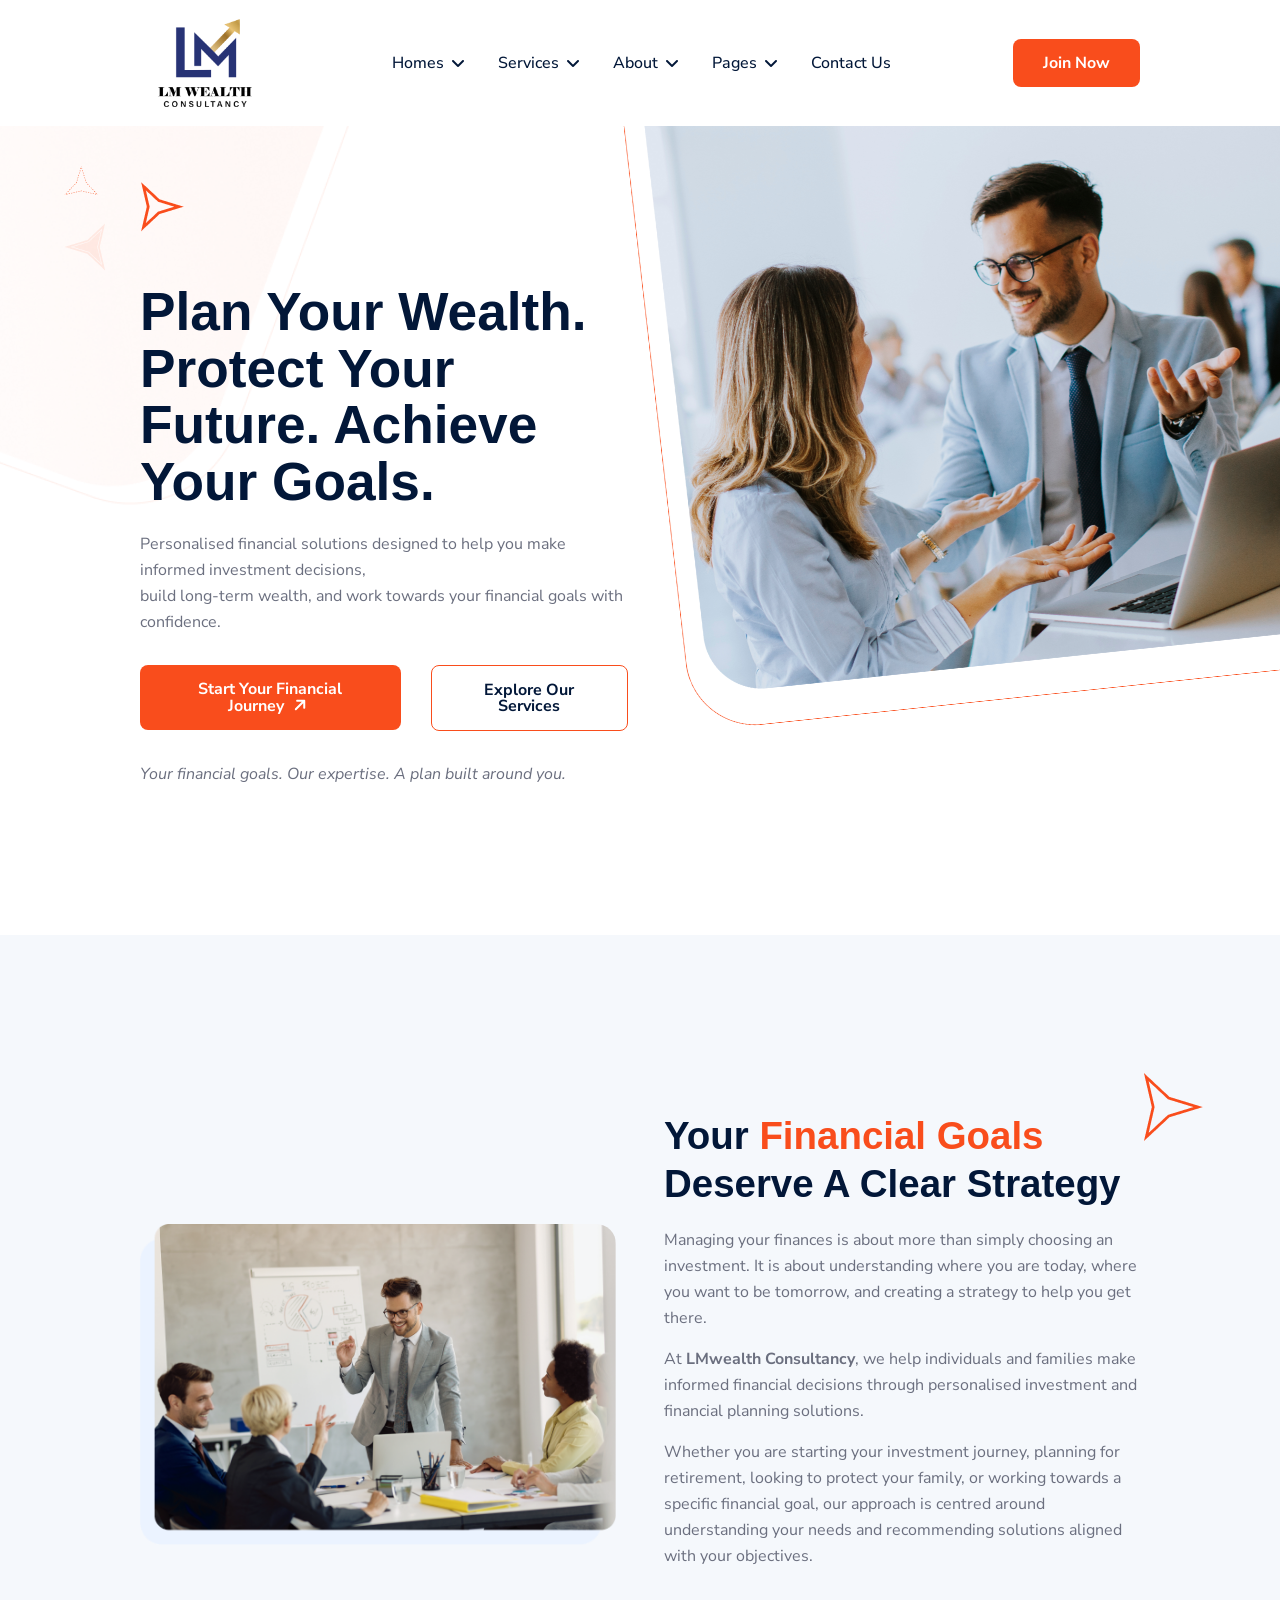
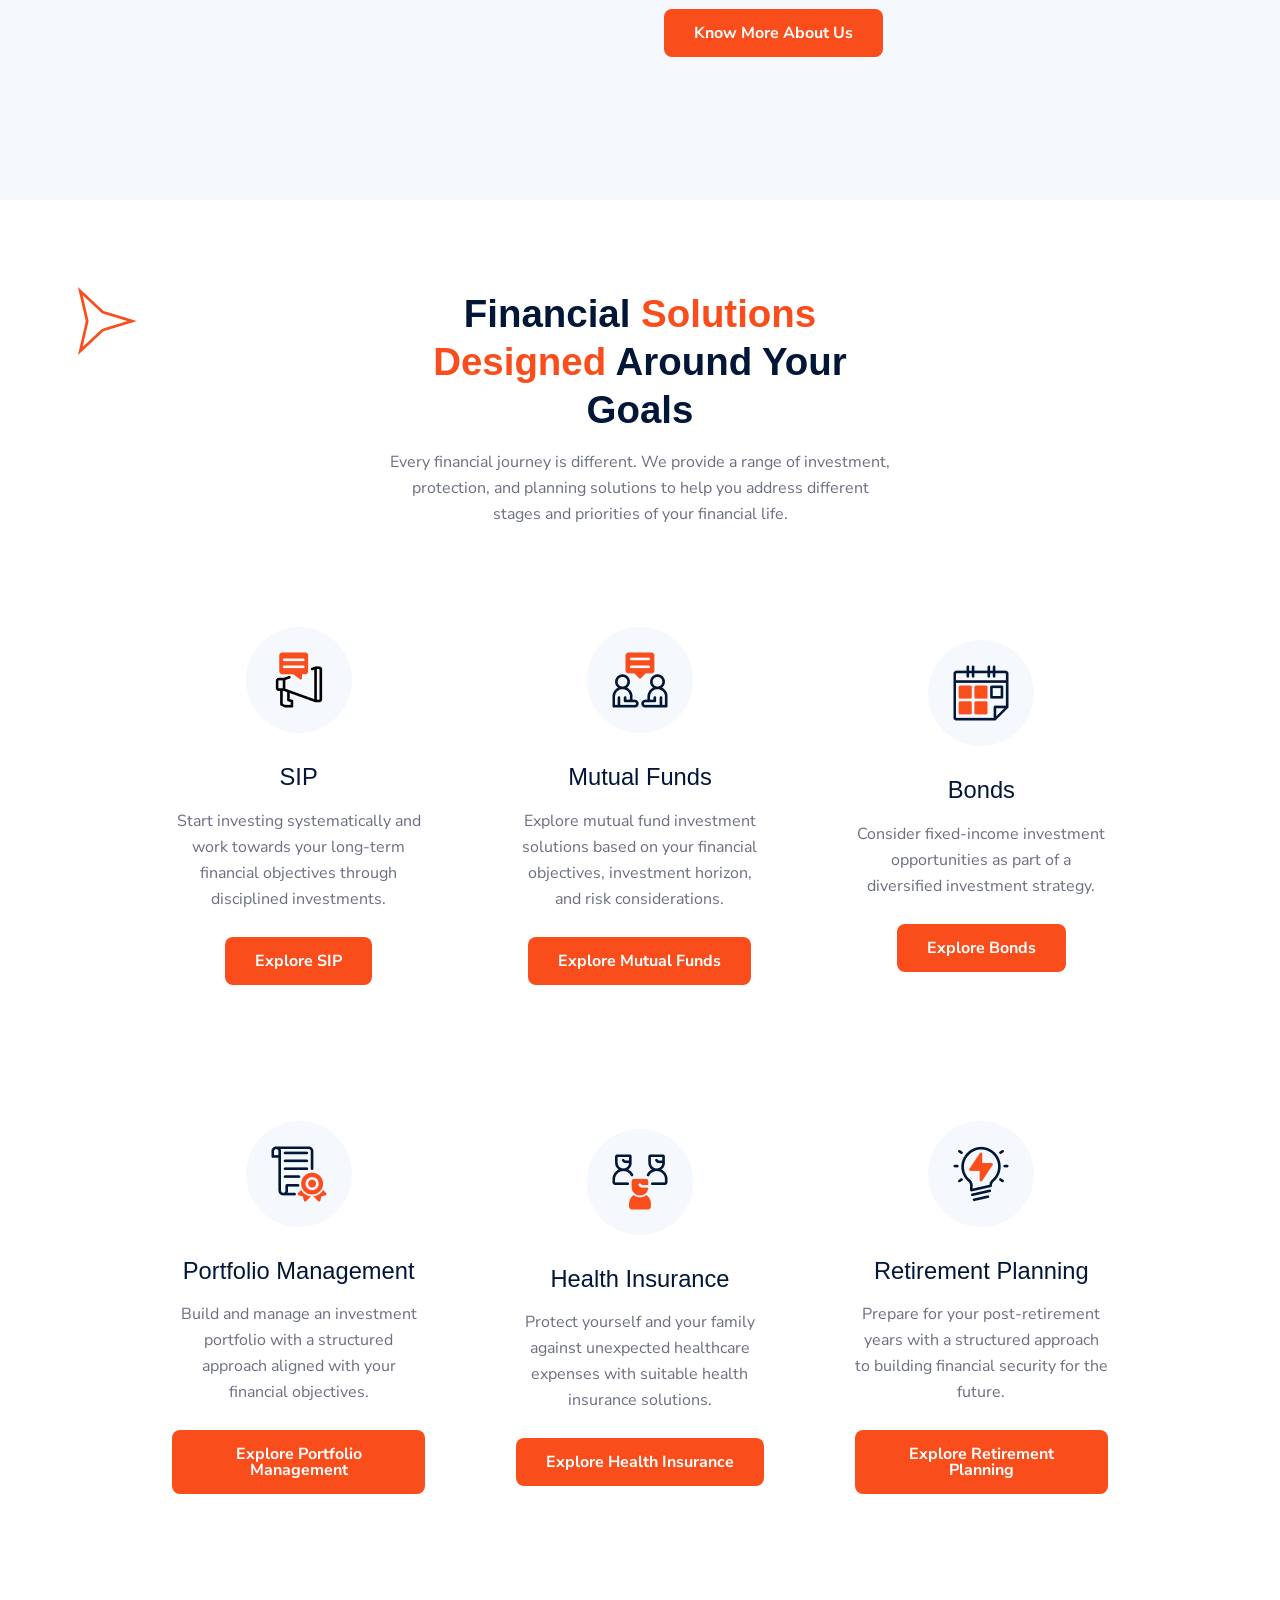
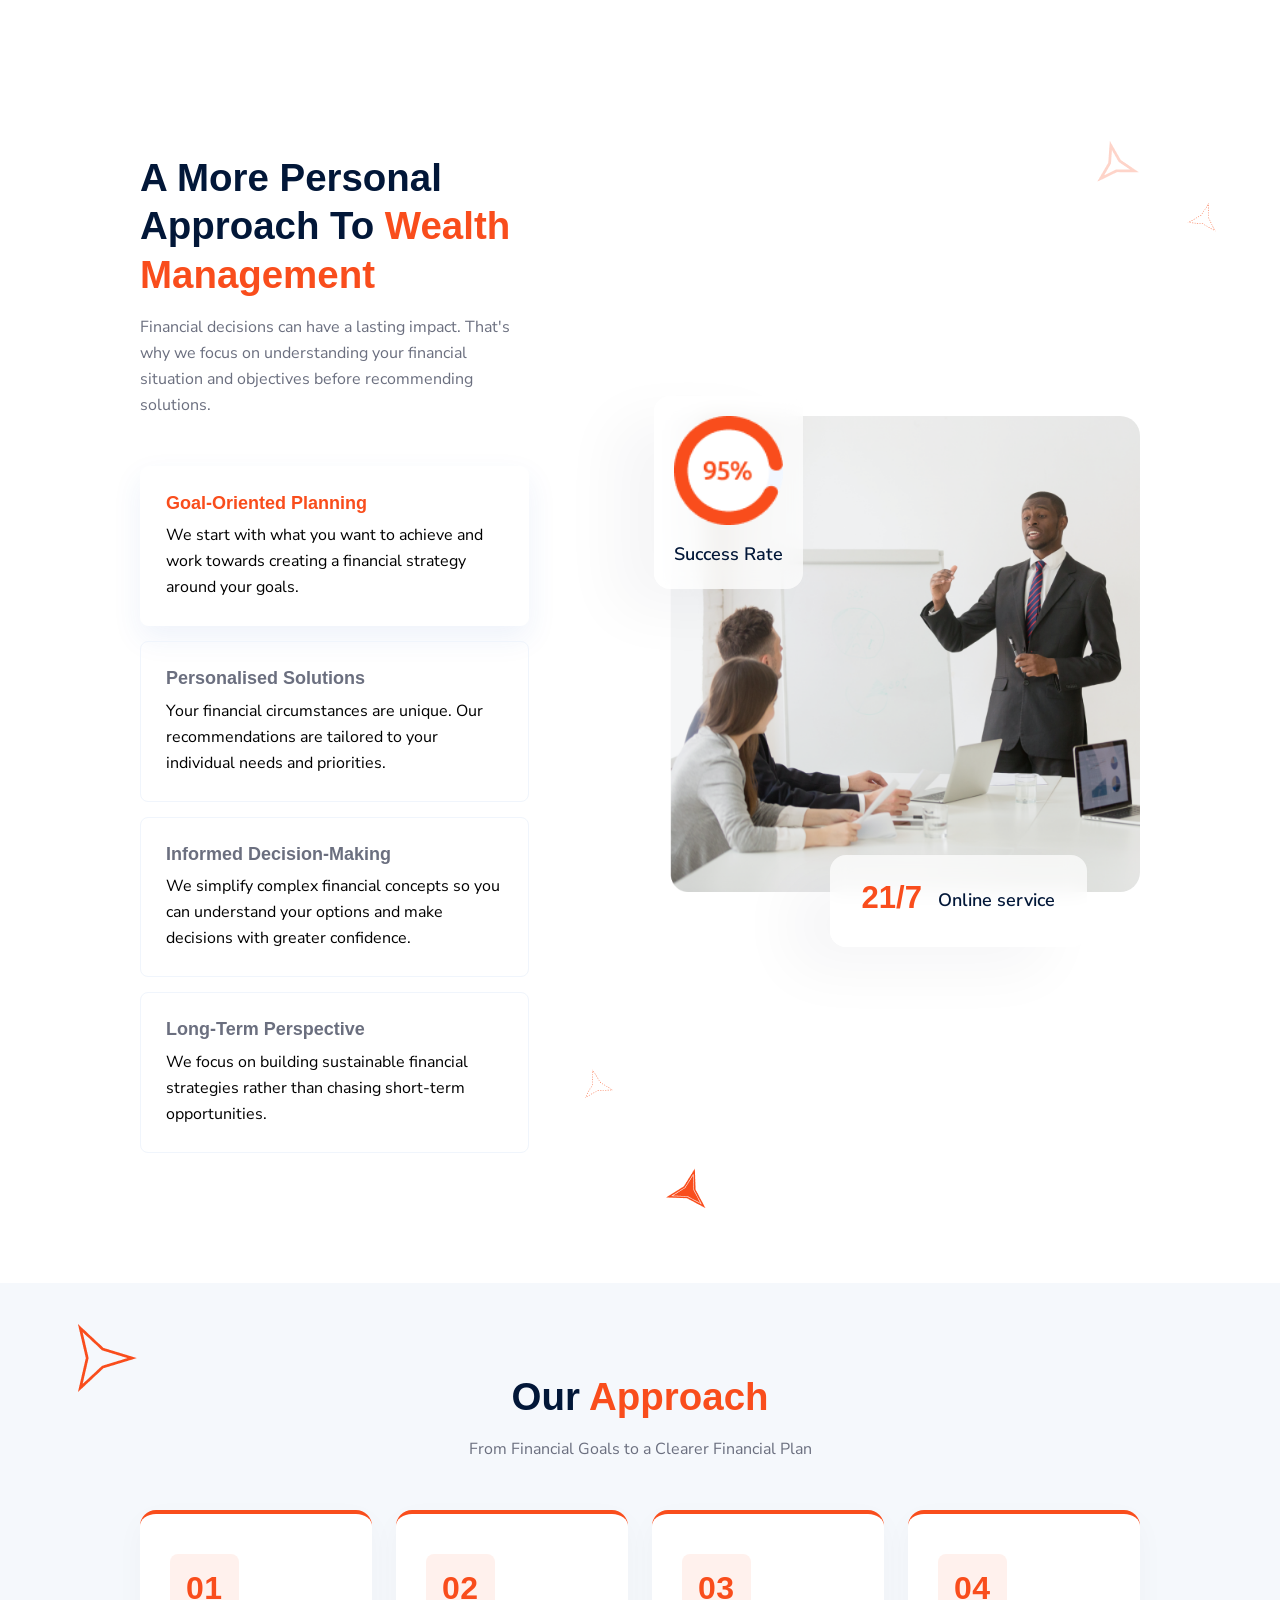
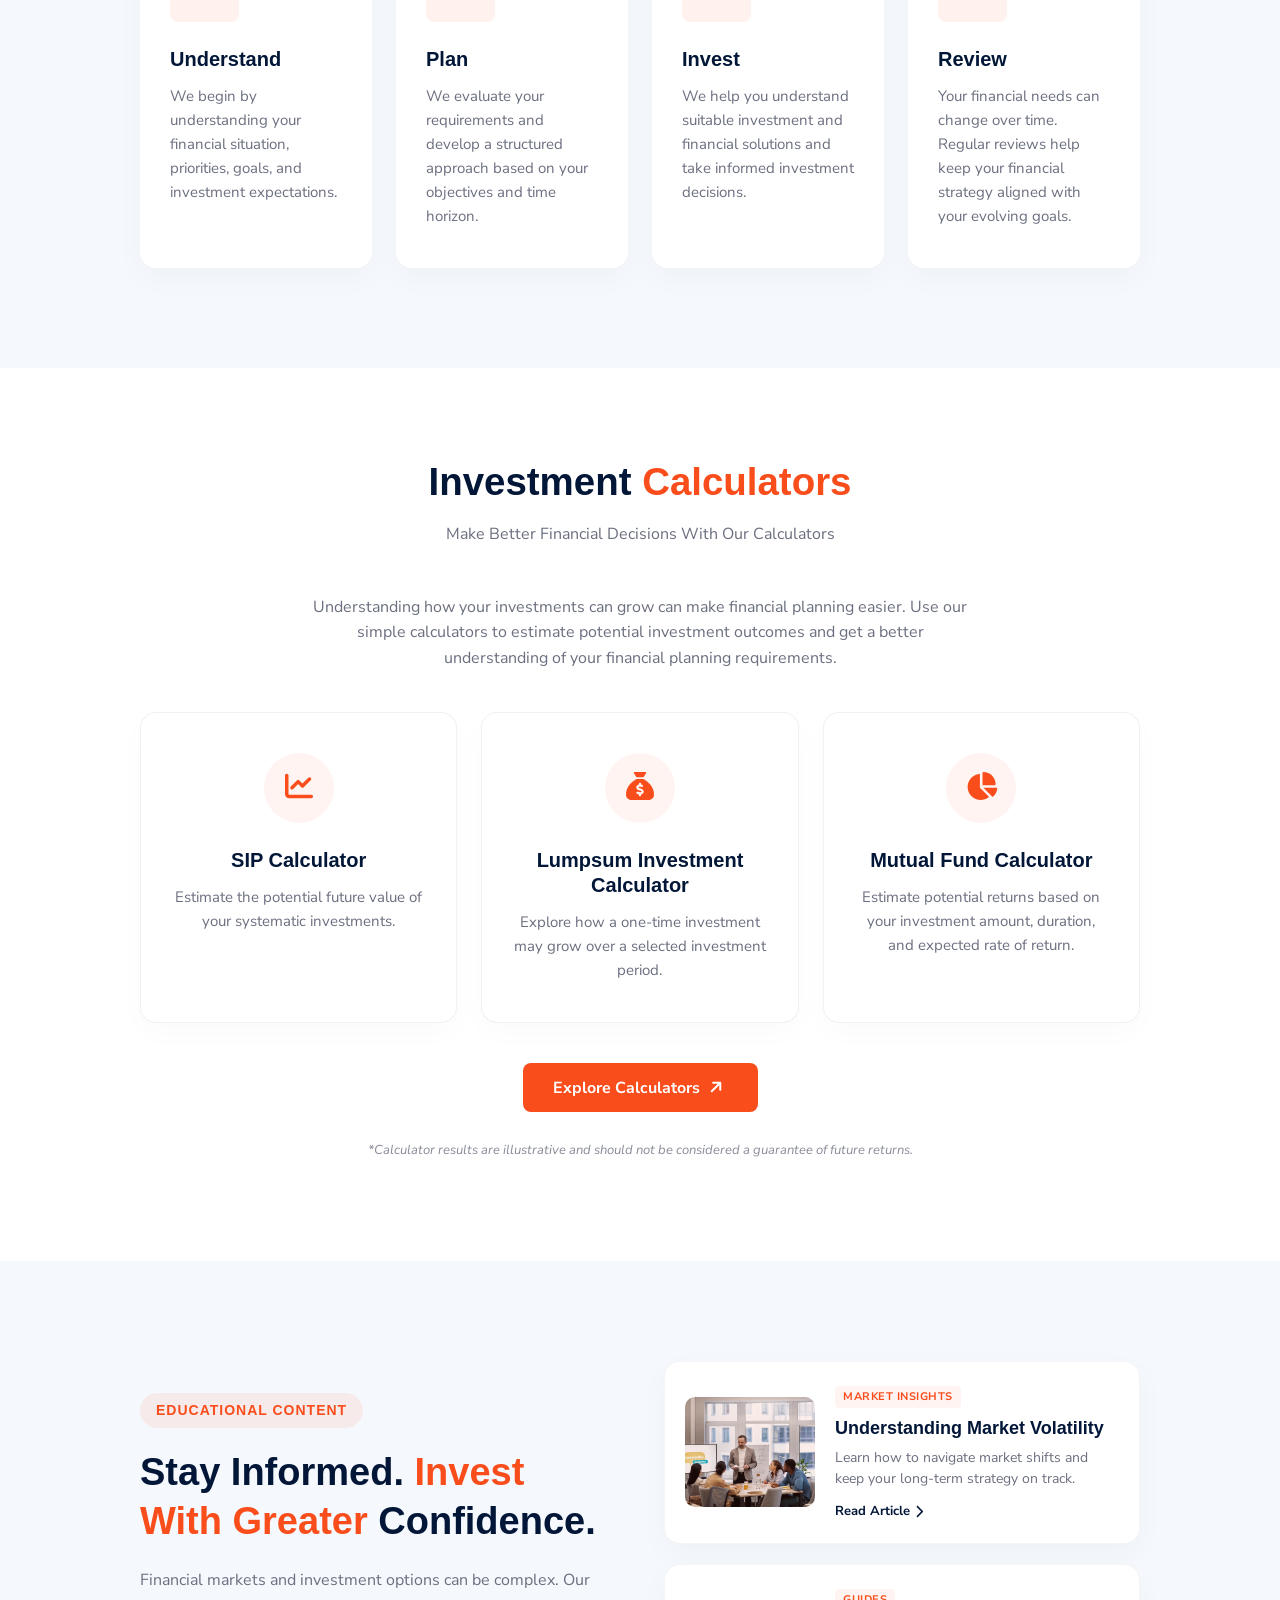
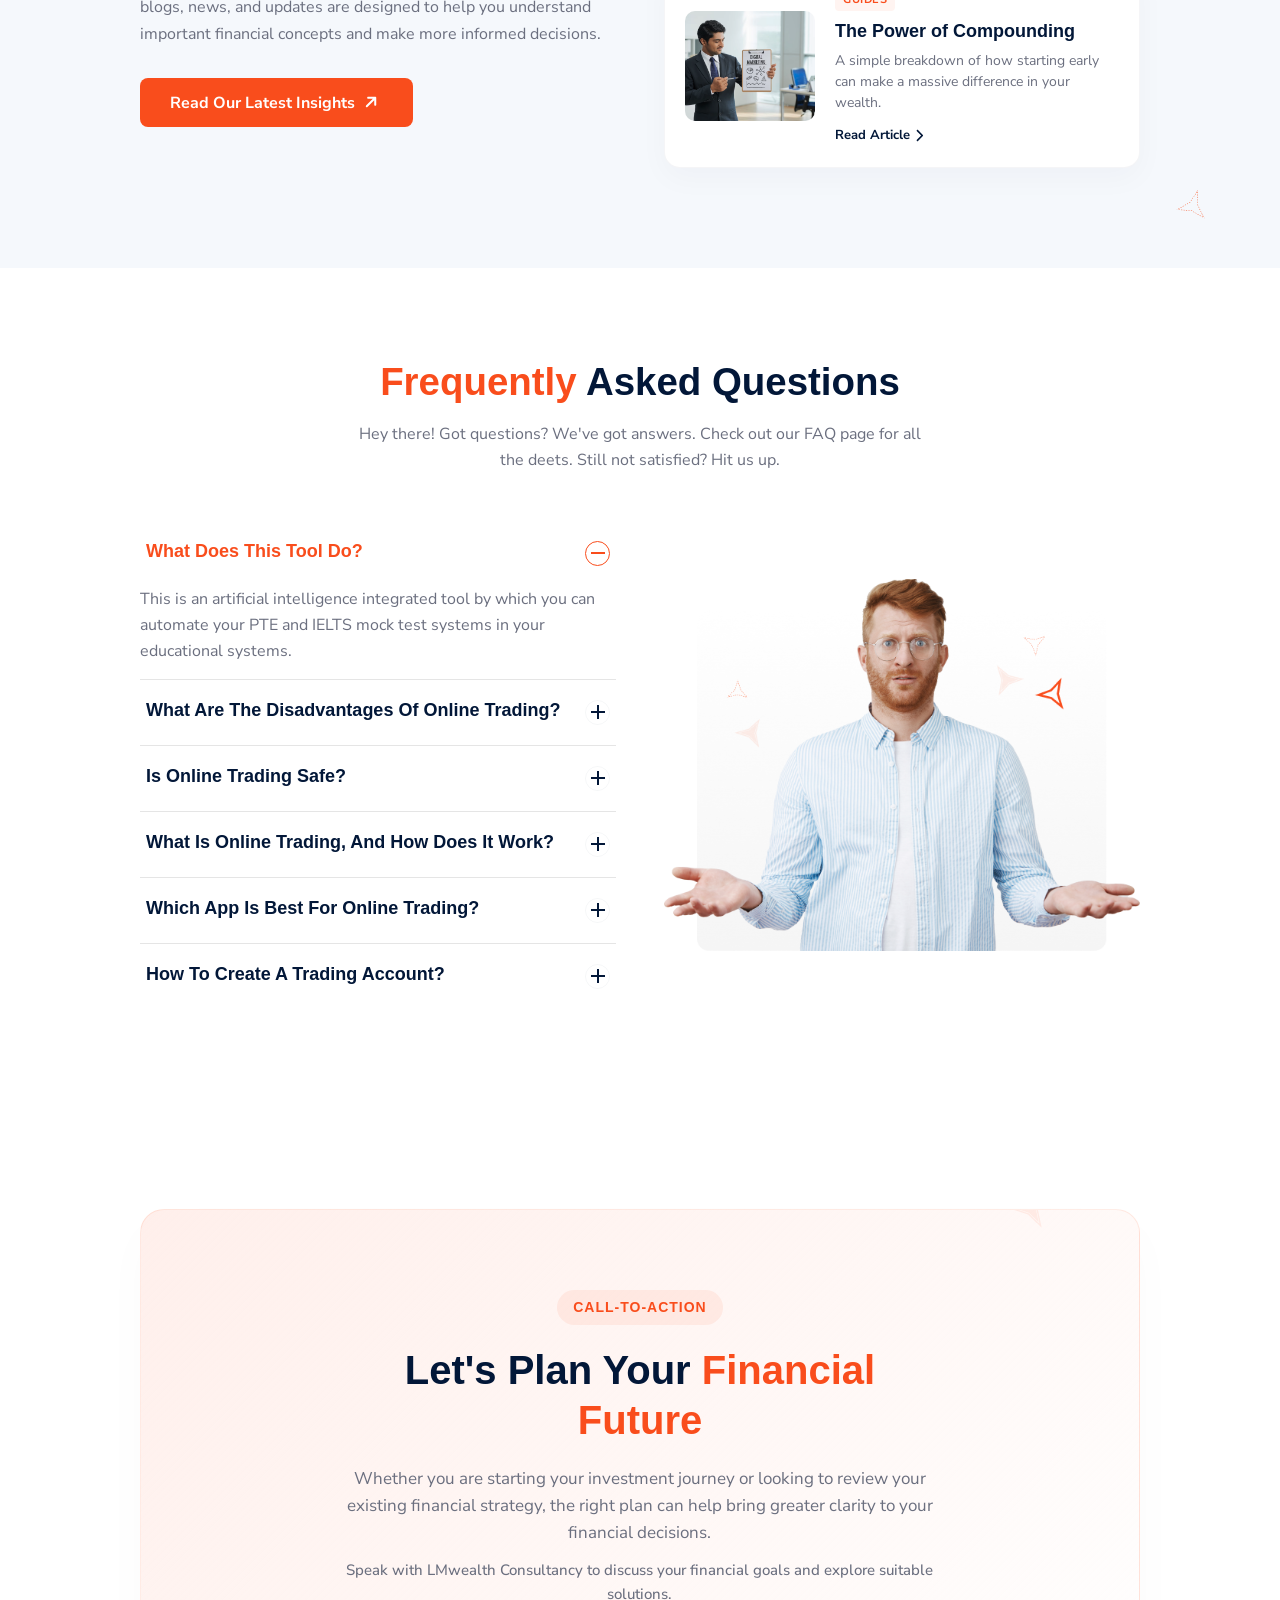
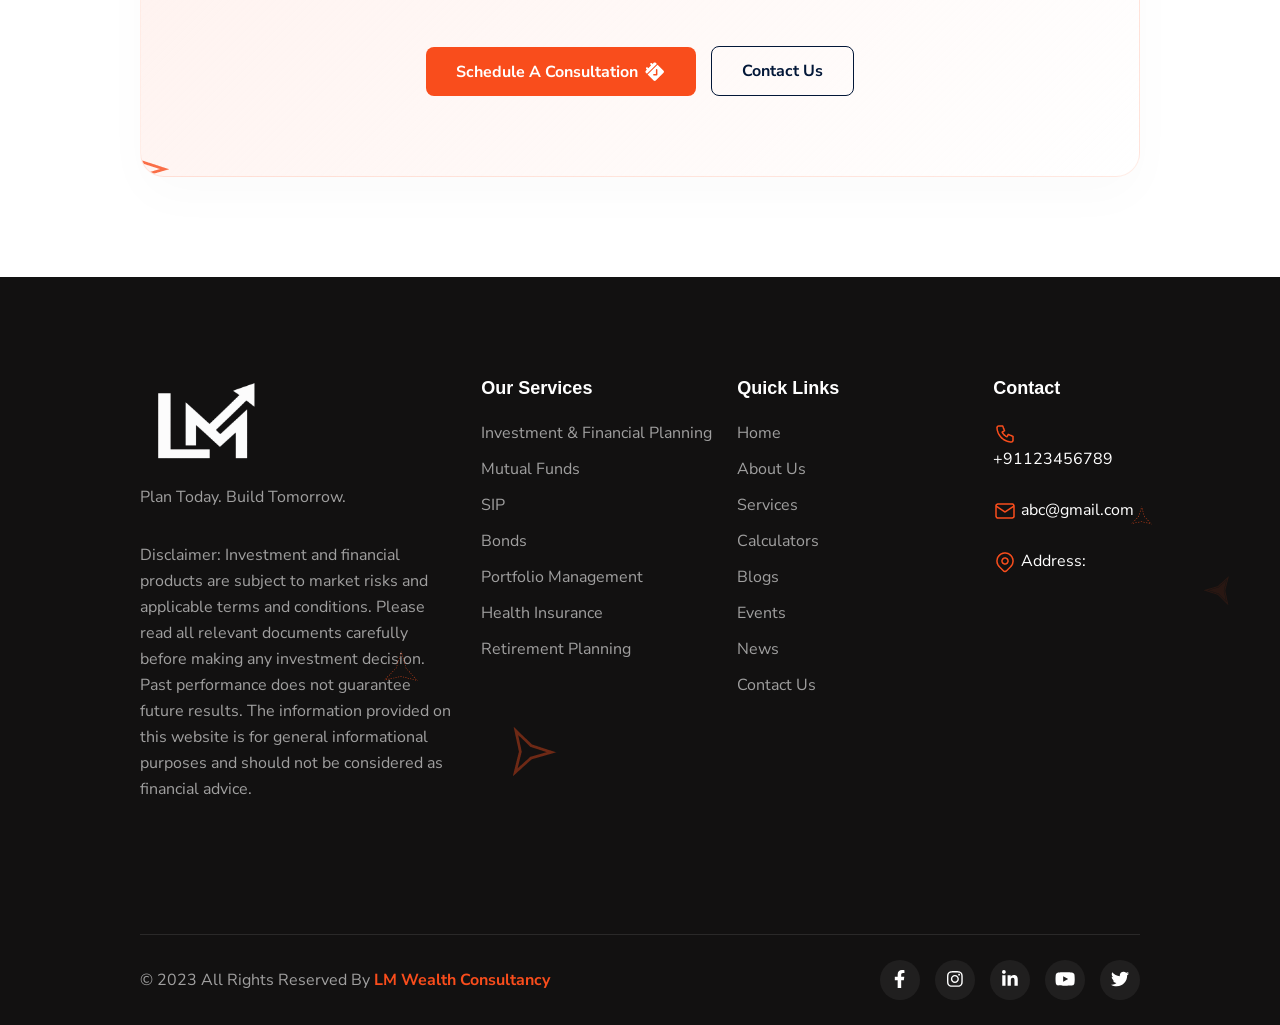
==== commit b0d2515c: "Update favicon to webp format in index.html" ====
--- a/index.html
+++ b/index.html
@@ -34,7 +34,7 @@
   <meta property="og:type" content="website">
   <meta property="og:image" content="assets/images/og.png">
 
-  <link rel="shortcut icon" href="assets/images/favicon.png" type="image/x-icon">
+  <link rel="shortcut icon" href="assets/images/favicon.webp" type="image/x-icon">
 
   <link rel="stylesheet" href="assets/css/bootstrap.min.css">
   <link rel="stylesheet" href="assets/css/aos.css">
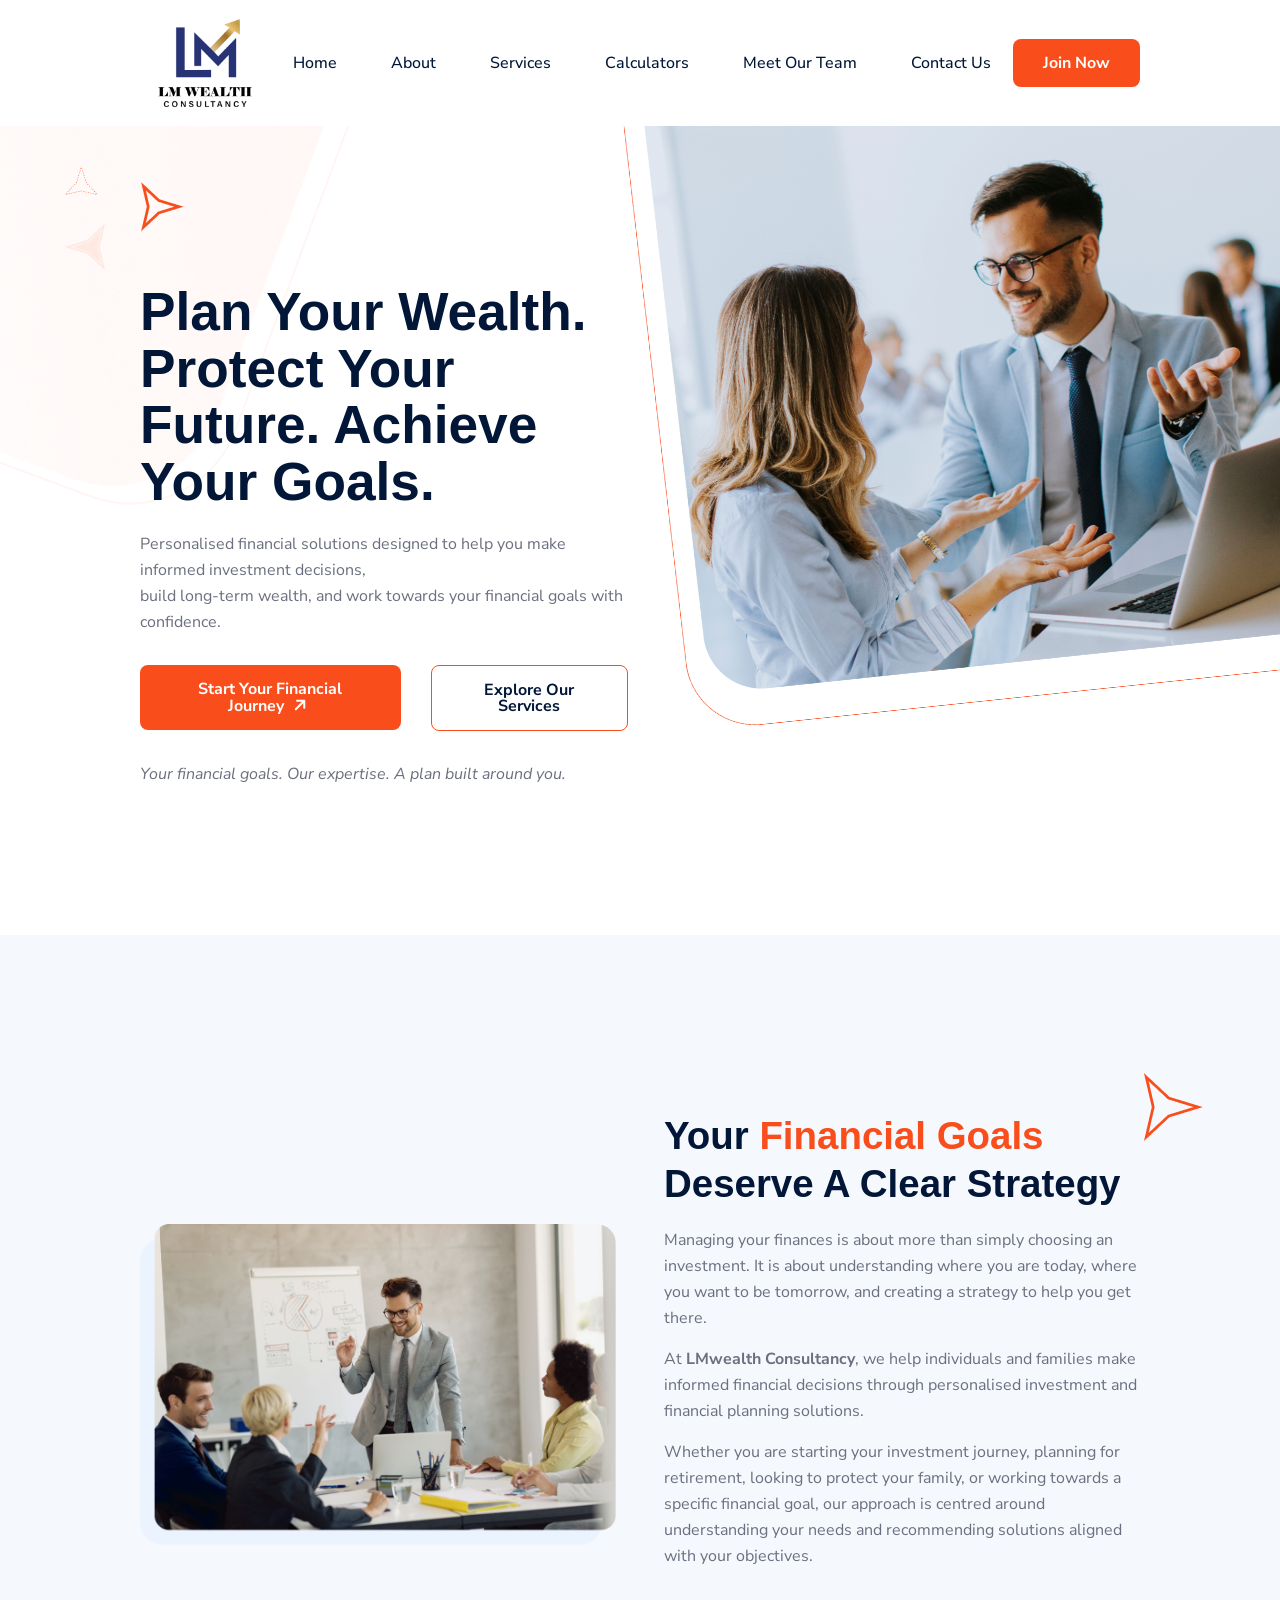
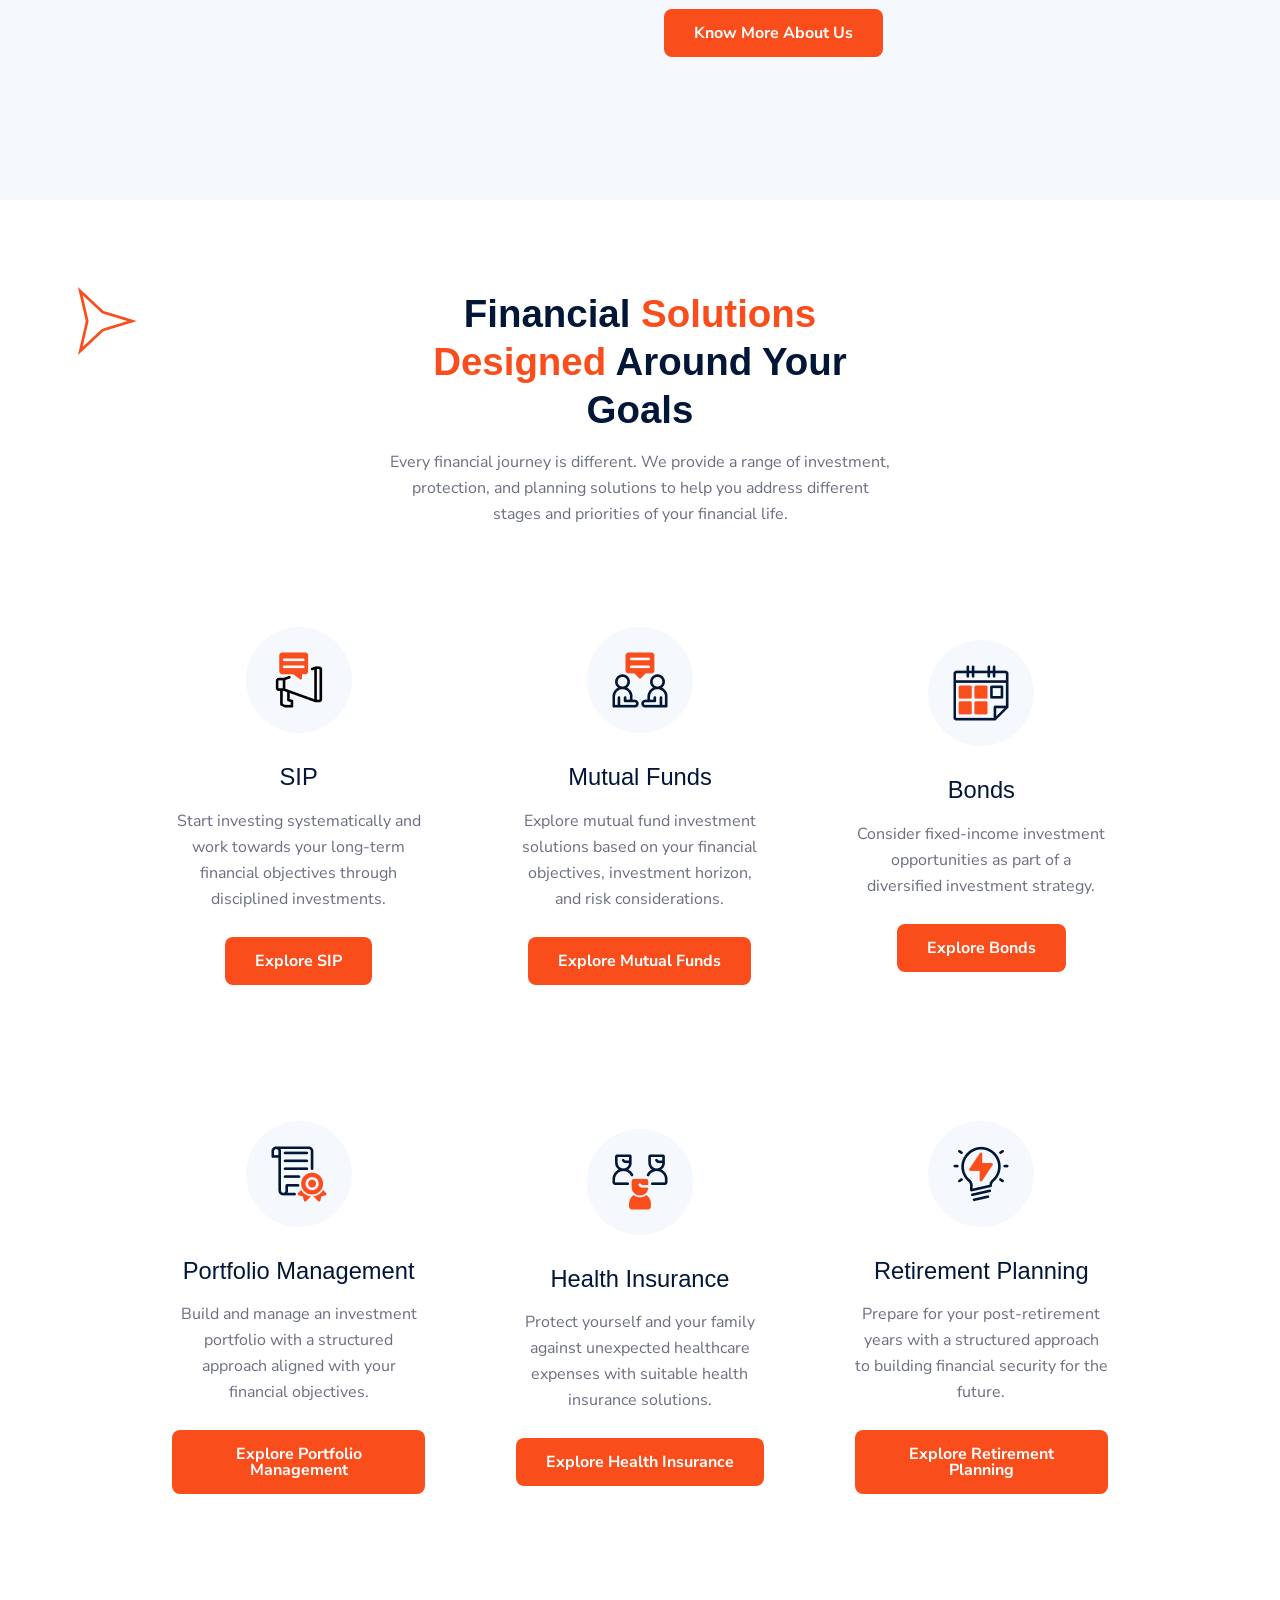
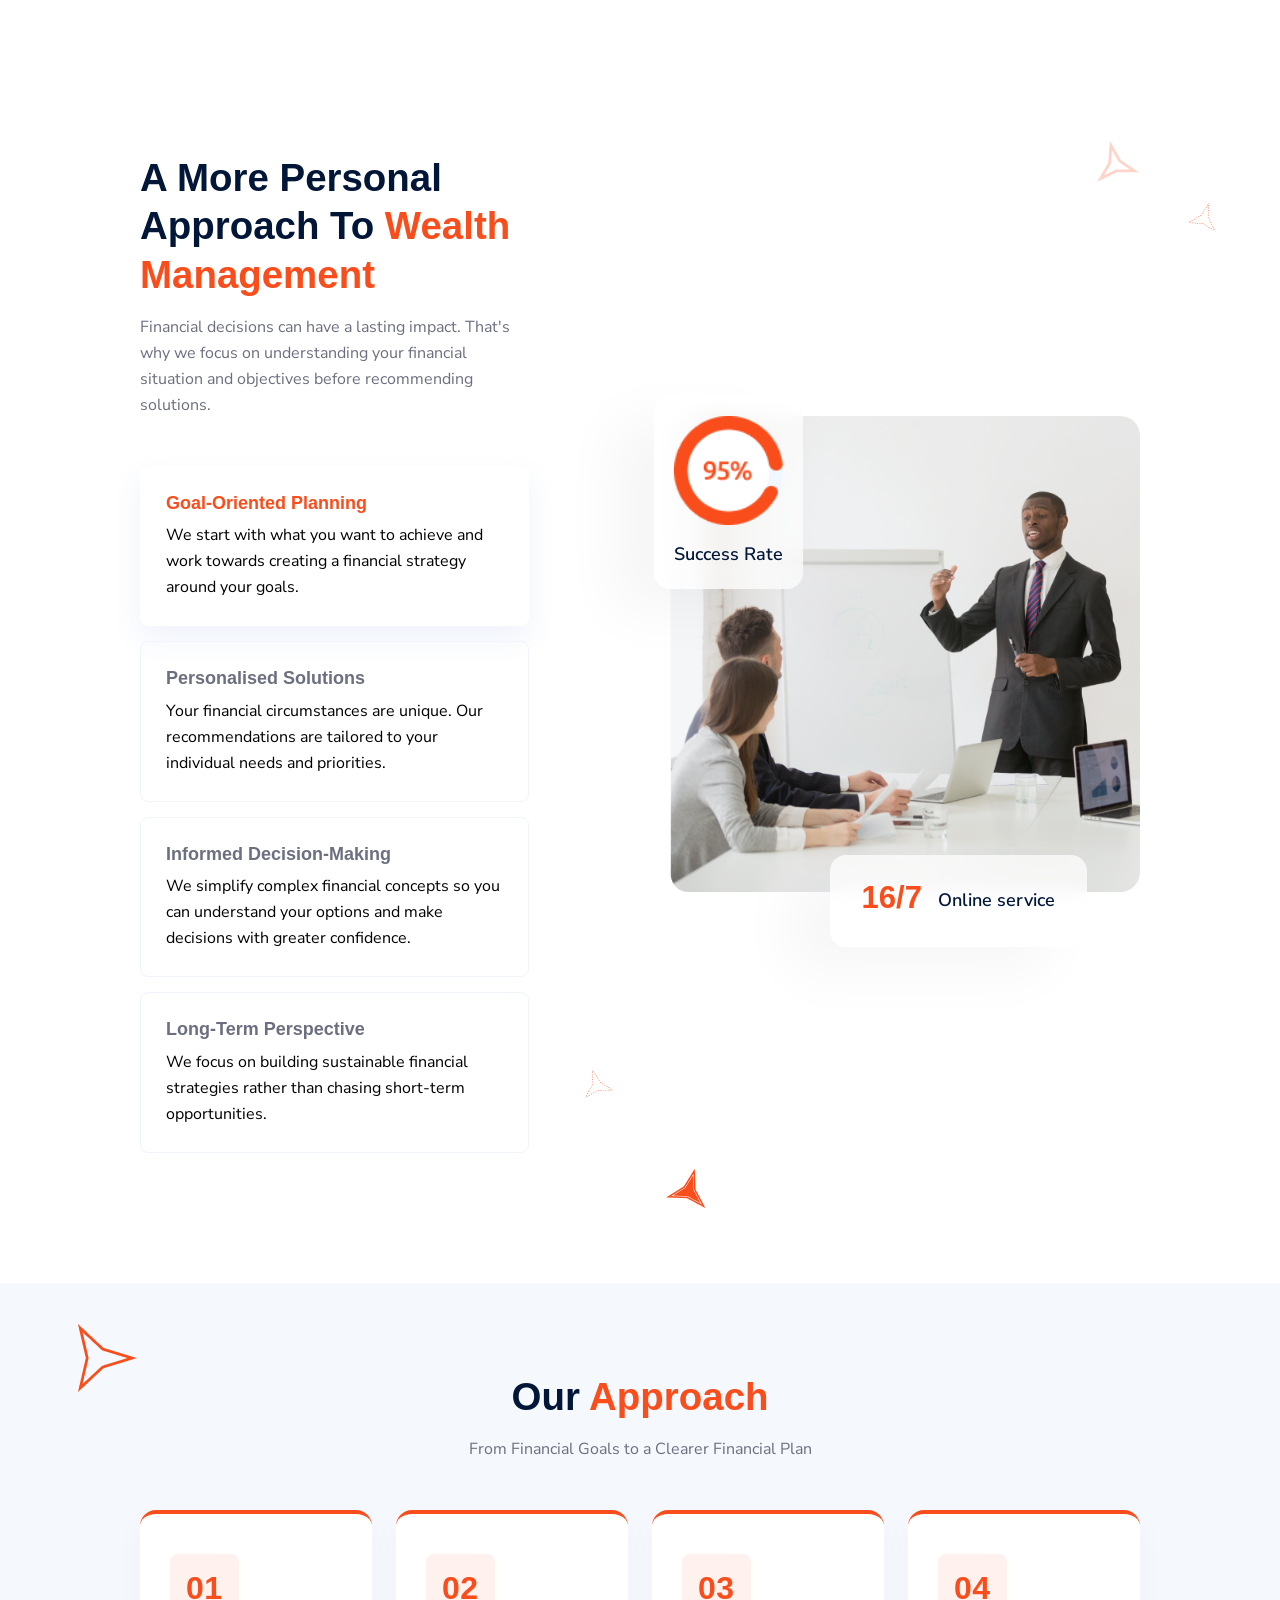
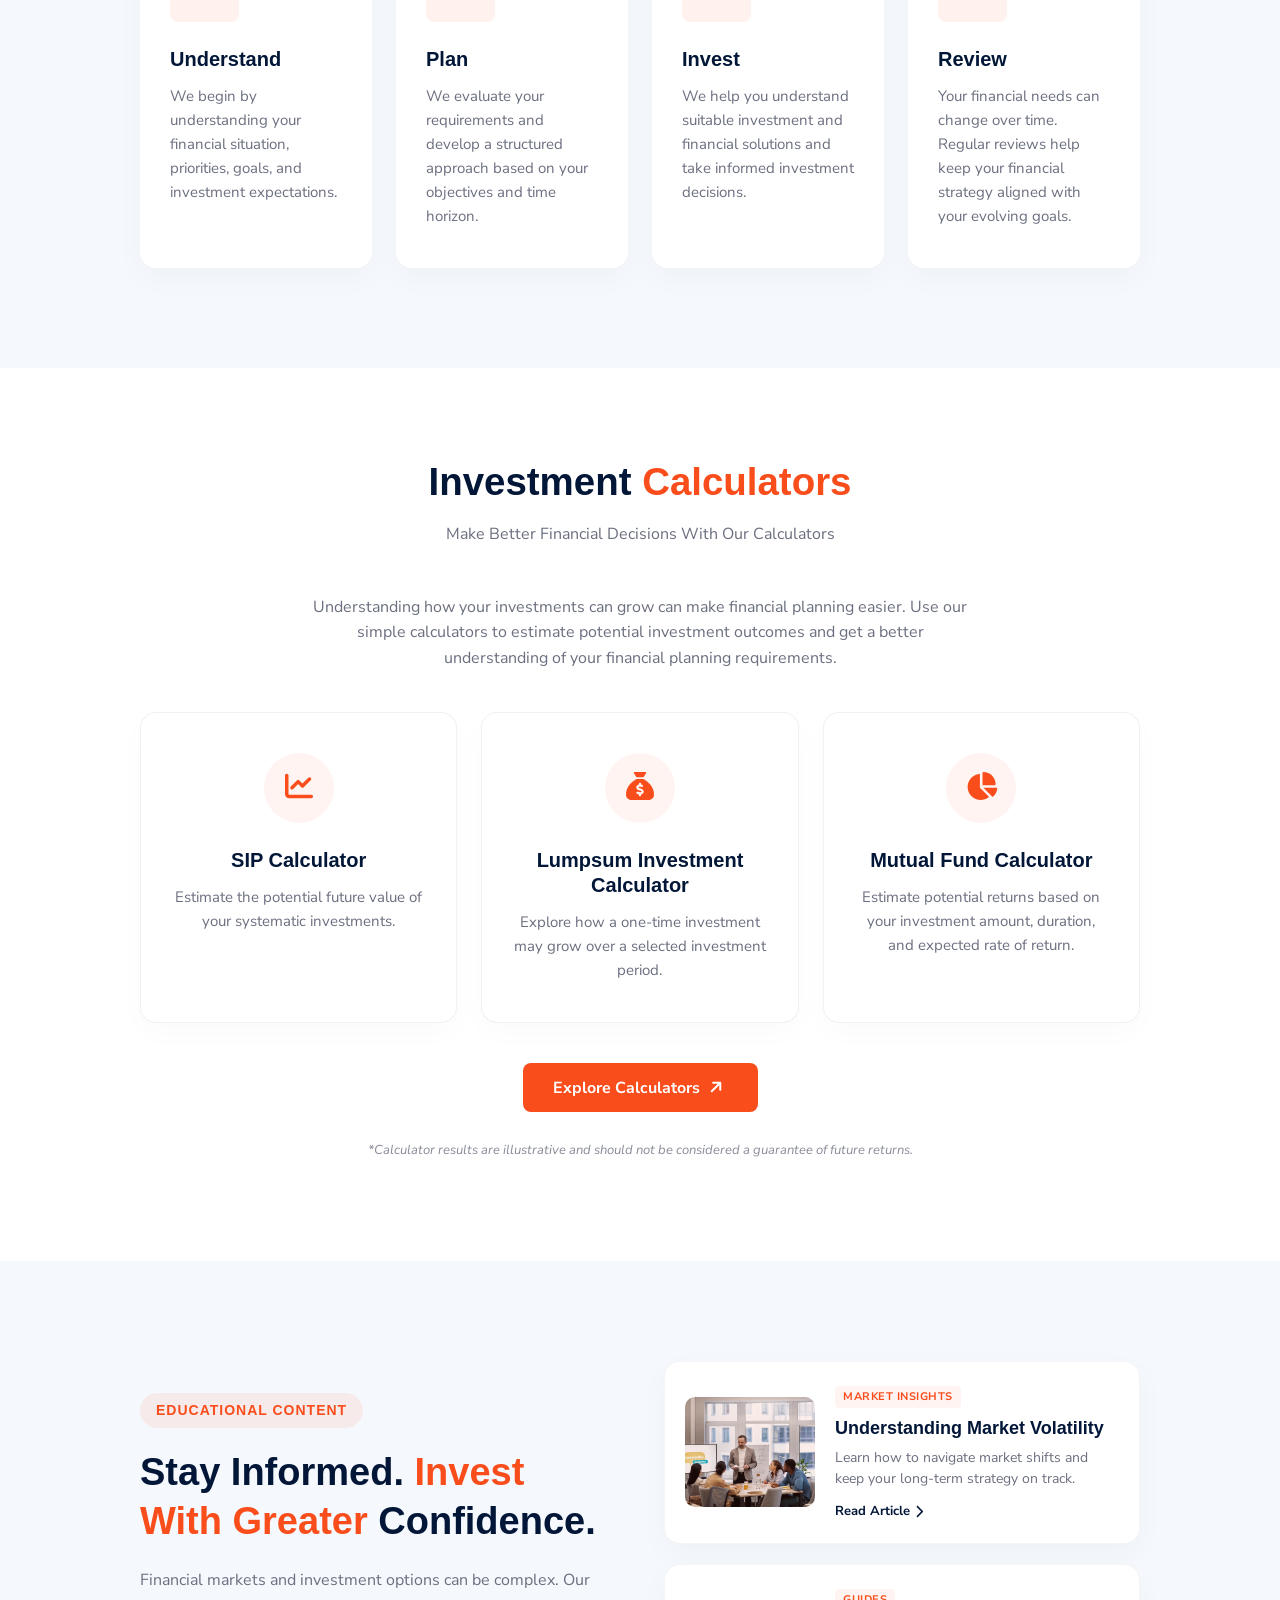
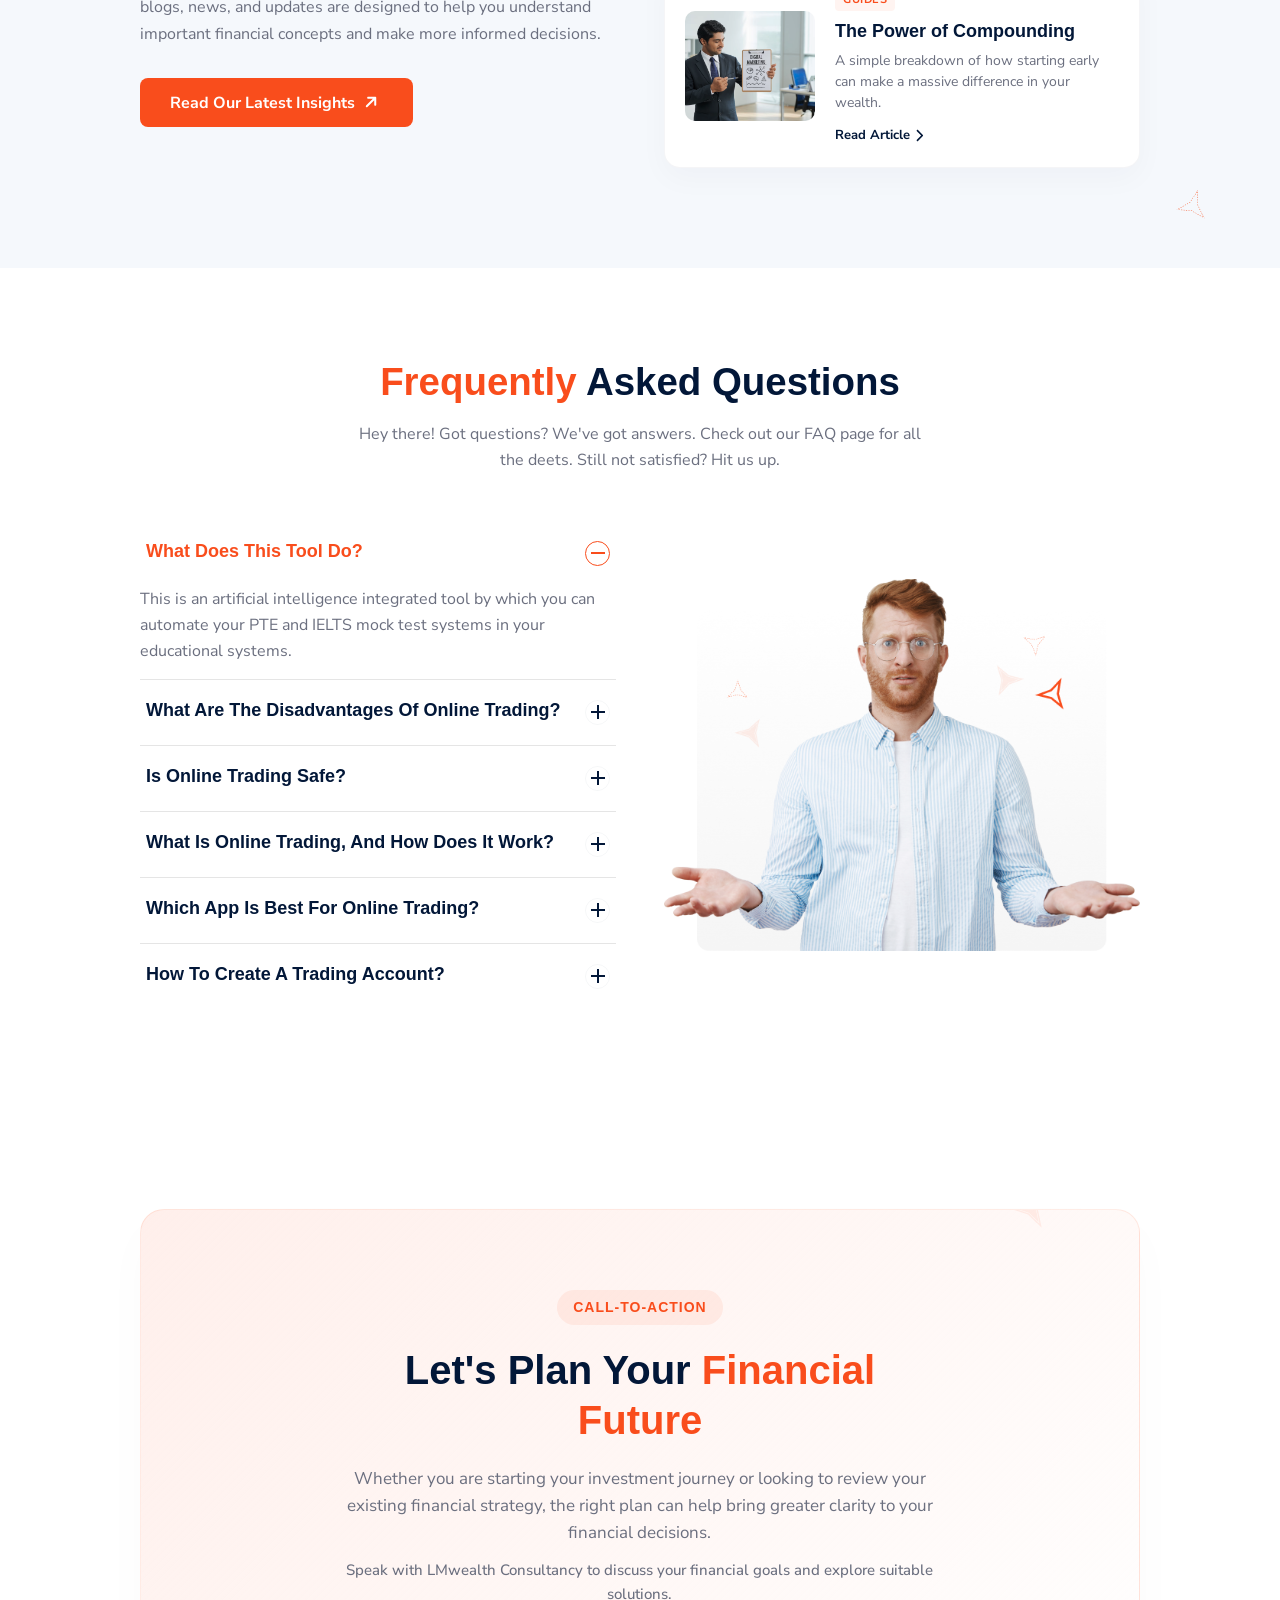
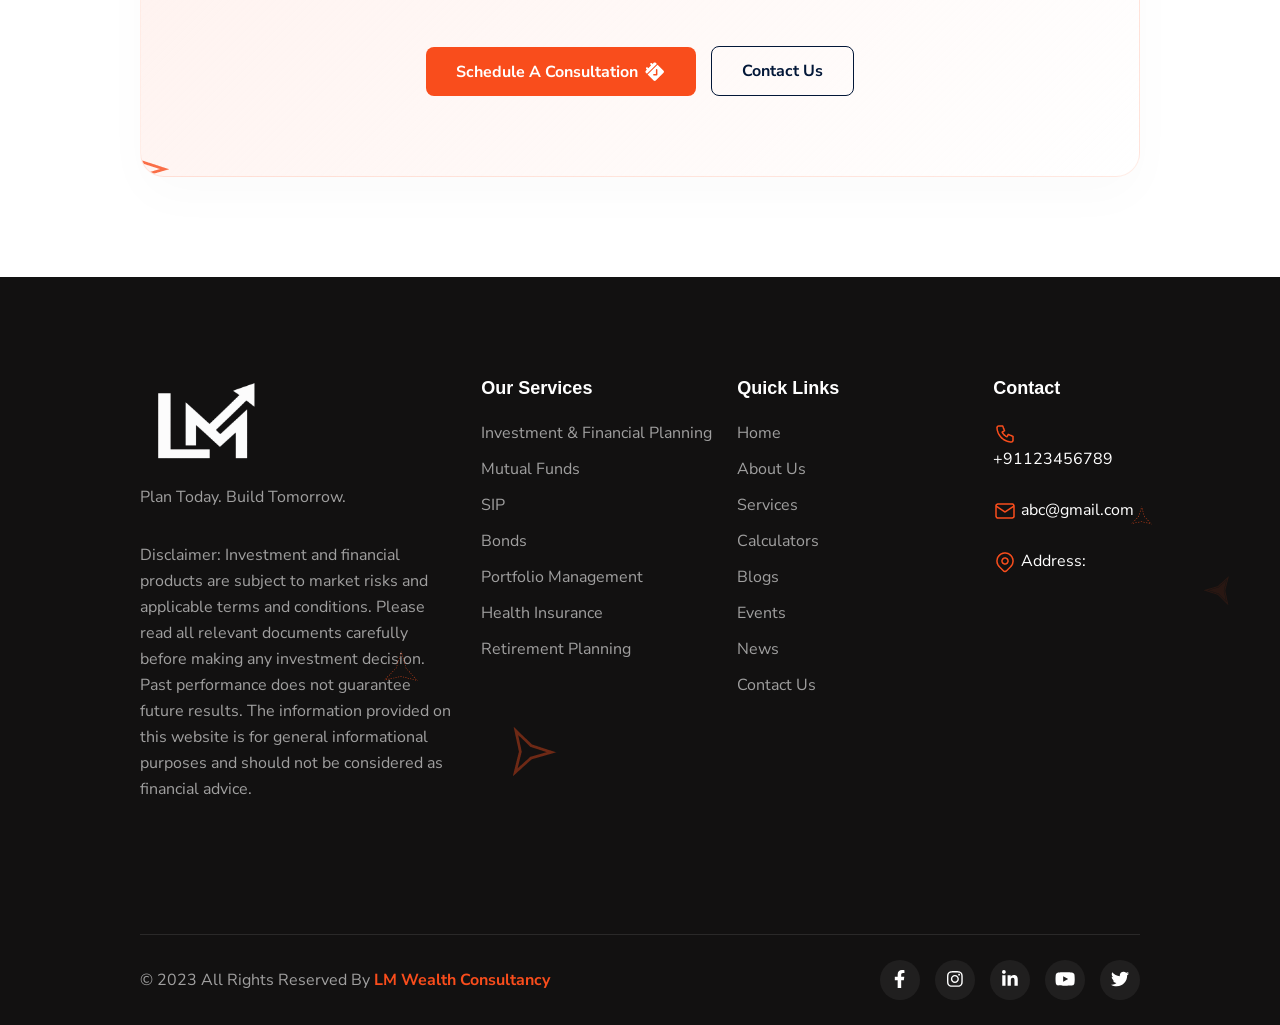
==== commit 0f315047: "Update navigation menu links in index.html" ====
--- a/index.html
+++ b/index.html
@@ -74,52 +74,23 @@
           <div class="menu-area">
             <ul class="menu menu--style1">
               <li>
-                <a href="#0">Homes </a>
-                <ul class="submenu">
-                  <li><a href="index-2.html">Home One</a></li>
-                  <li><a href="index1-light.html">Home Light <span class="style1">Light</span></a></li>
-                  <li><a href="index1-dark.html">Home Dark <span class="style2">Dark</span> </a></li>
-                  <li><a href="index-3.html">Home Two</a></li>
-                  <li><a href="index-2-light.html">Home Light <span class="style1">Light</span></a></li>
-                  <li><a href="index-2-dark.html">Home Dark <span class="style2">Dark</span> </a></li>
-                </ul>
+                <a href="#">Home</a>
               </li>
               <li>
-                <a href="#0">Services</a>
-                <ul class="submenu">
-                  <li><a href="services.html">Services</a></li>
-                  <li><a href="service-details.html">Services Details</a></li>
-                </ul>
+                <a href="#">About</a>
+              </li>
+
+              <li>
+                <a href="#">Services</a>
               </li>
               <li>
-                <a href="#0">About</a>
-                <ul class="submenu">
-                  <li><a href="about.html">About Us</a></li>
-                  <li><a href="price.html">Price</a></li>
-                  <li><a href="team.html">Team</a></li>
-                  <li><a href="team-2.html">Team 2</a></li>
-                  <li><a href="team-details.html">Team Details</a></li>
-                </ul>
-              </li>
-
-              <li>
-                <a href="#0">Pages</a>
-                <ul class="submenu">
-                  <li><a href="blogs.html">Blogs</a></li>
-                  <li><a href="blog-sidebar.html">Blog - Side Bar</a></li>
-                  <li><a href="blog-details.html">Blog Details</a></li>
-                  <li><a href="signup.html">Sign Up</a></li>
-                  <li><a href="signup-2.html">Sign Up 2</a></li>
-                  <li><a href="signin.html">Sign In</a></li>
-                  <li><a href="signin-2.html">Sign In 2</a></li>
-                  <li><a href="forgot-pass.html">Reset Password</a></li>
-                  <li><a href="forgot-pass-2.html">Reset Password 2</a></li>
-                  <li><a href="404.html">404 Error</a></li>
-                </ul>
-
+                <a href="#">Calculators</a>
               </li>
               <li>
-                <a href="contact.html">Contact Us</a>
+                <a href="#">Meet Our Team</a>
+              </li>
+              <li>
+                <a href="#">Contact Us</a>
               </li>
             </ul>
 
@@ -127,7 +98,7 @@
           <div class="header-action">
             <div class="menu-area">
               <div class="header-btn">
-                <a href="signup.html" class="trk-btn trk-btn--border trk-btn--primary1">
+                <a href="#" class="trk-btn trk-btn--border trk-btn--primary1">
                   <span>Join Now</span>
                 </a>
               </div>
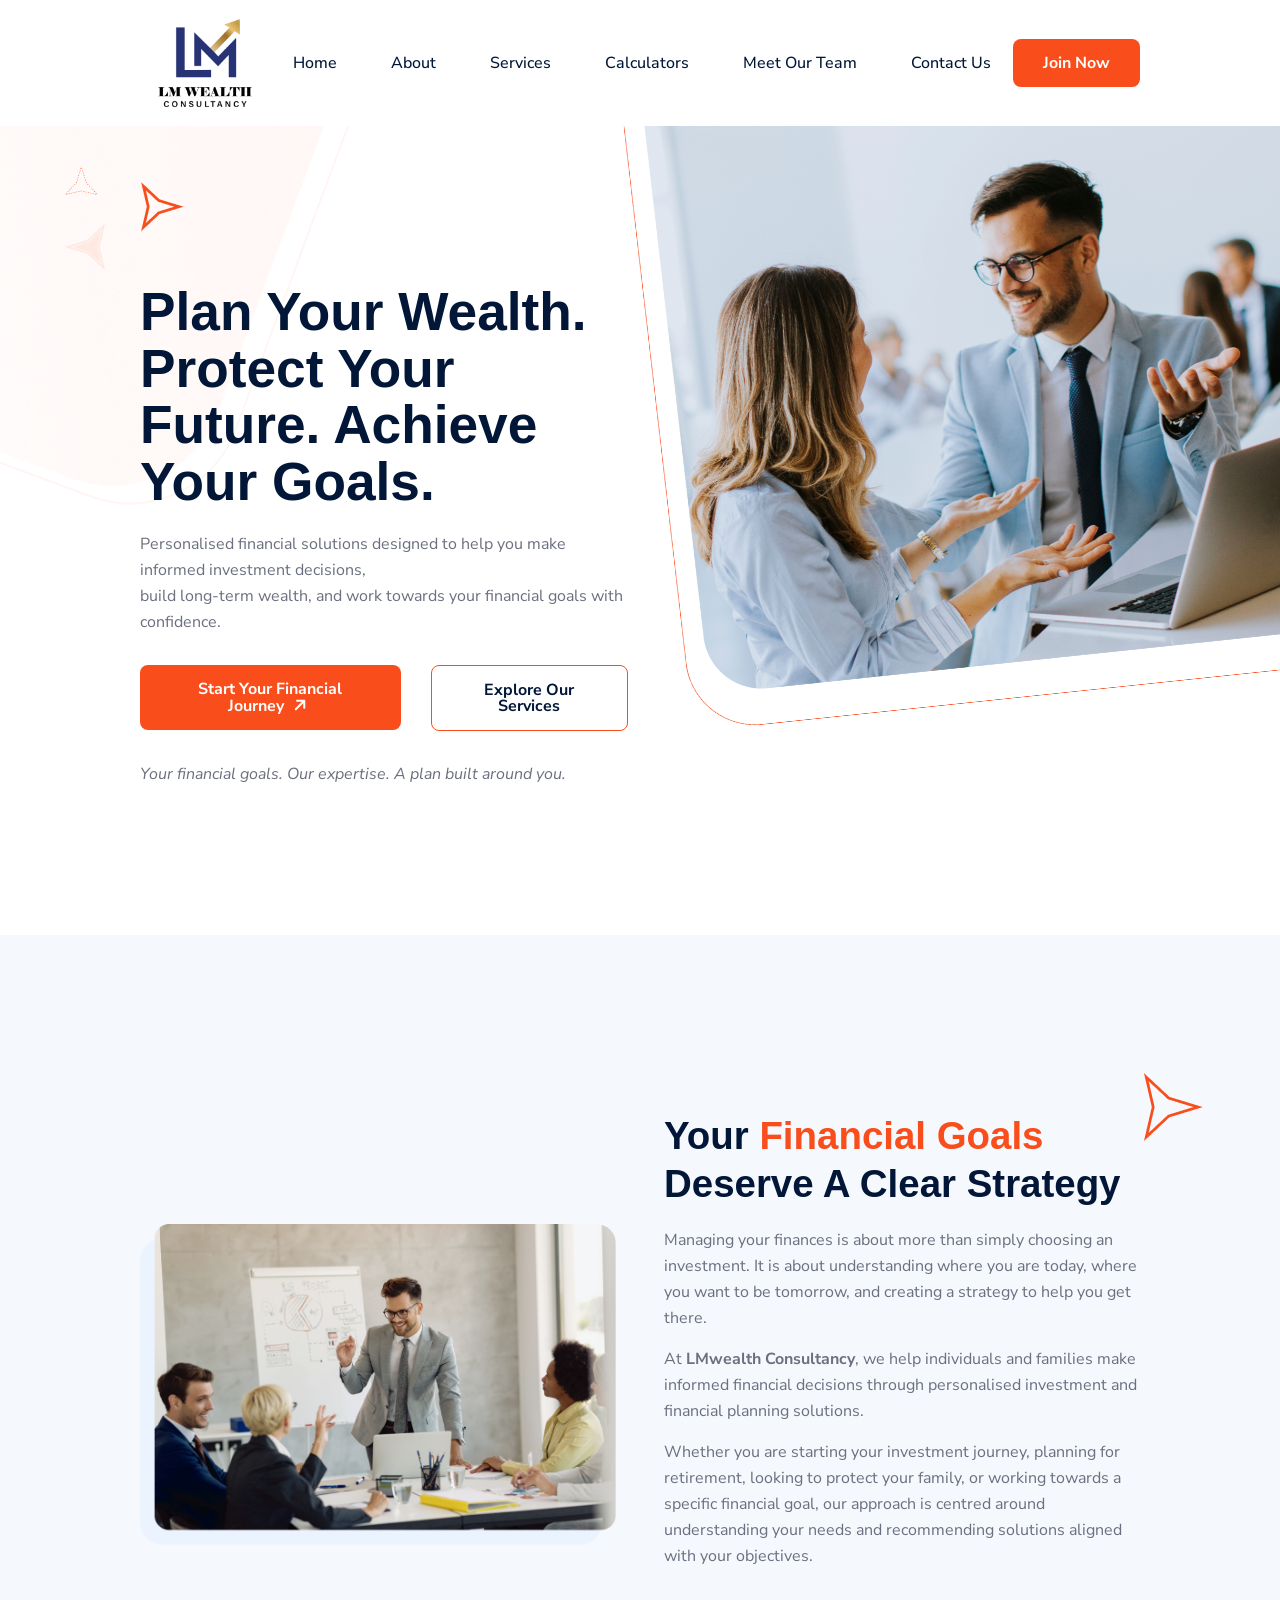
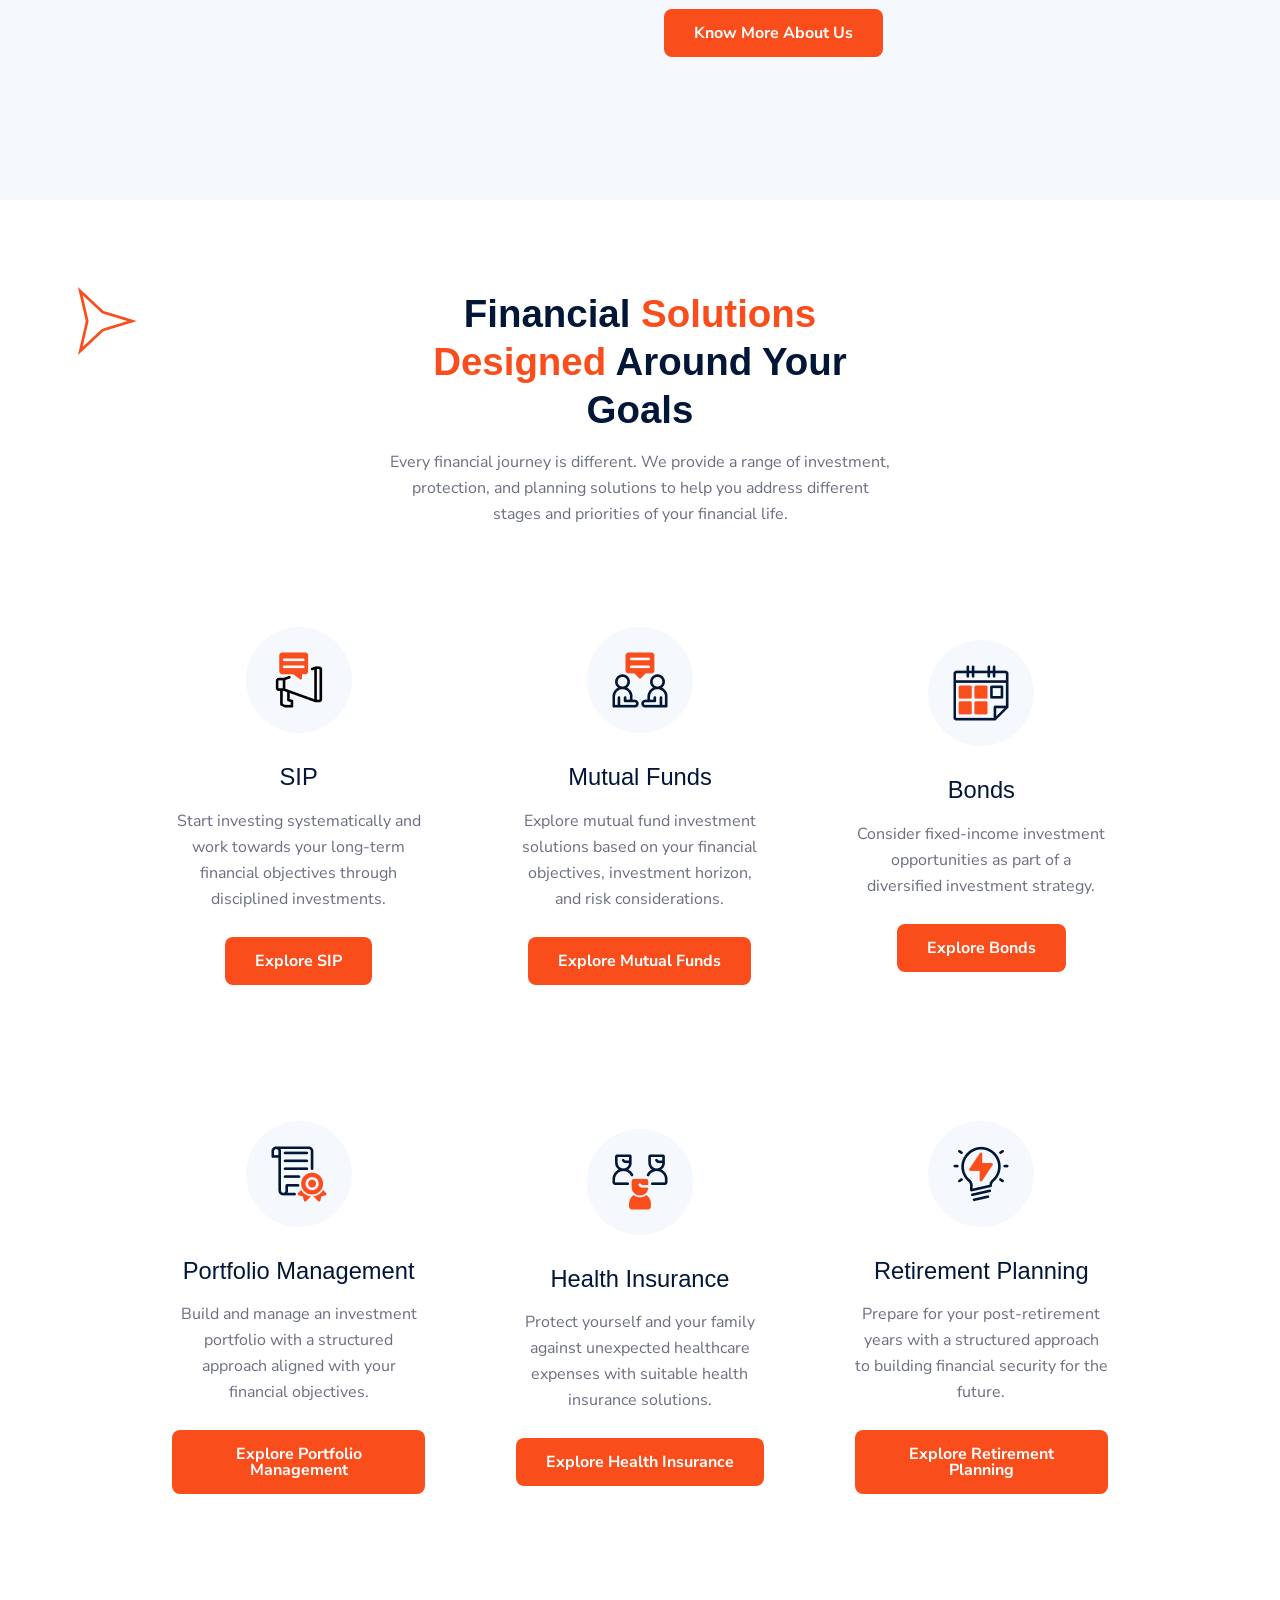
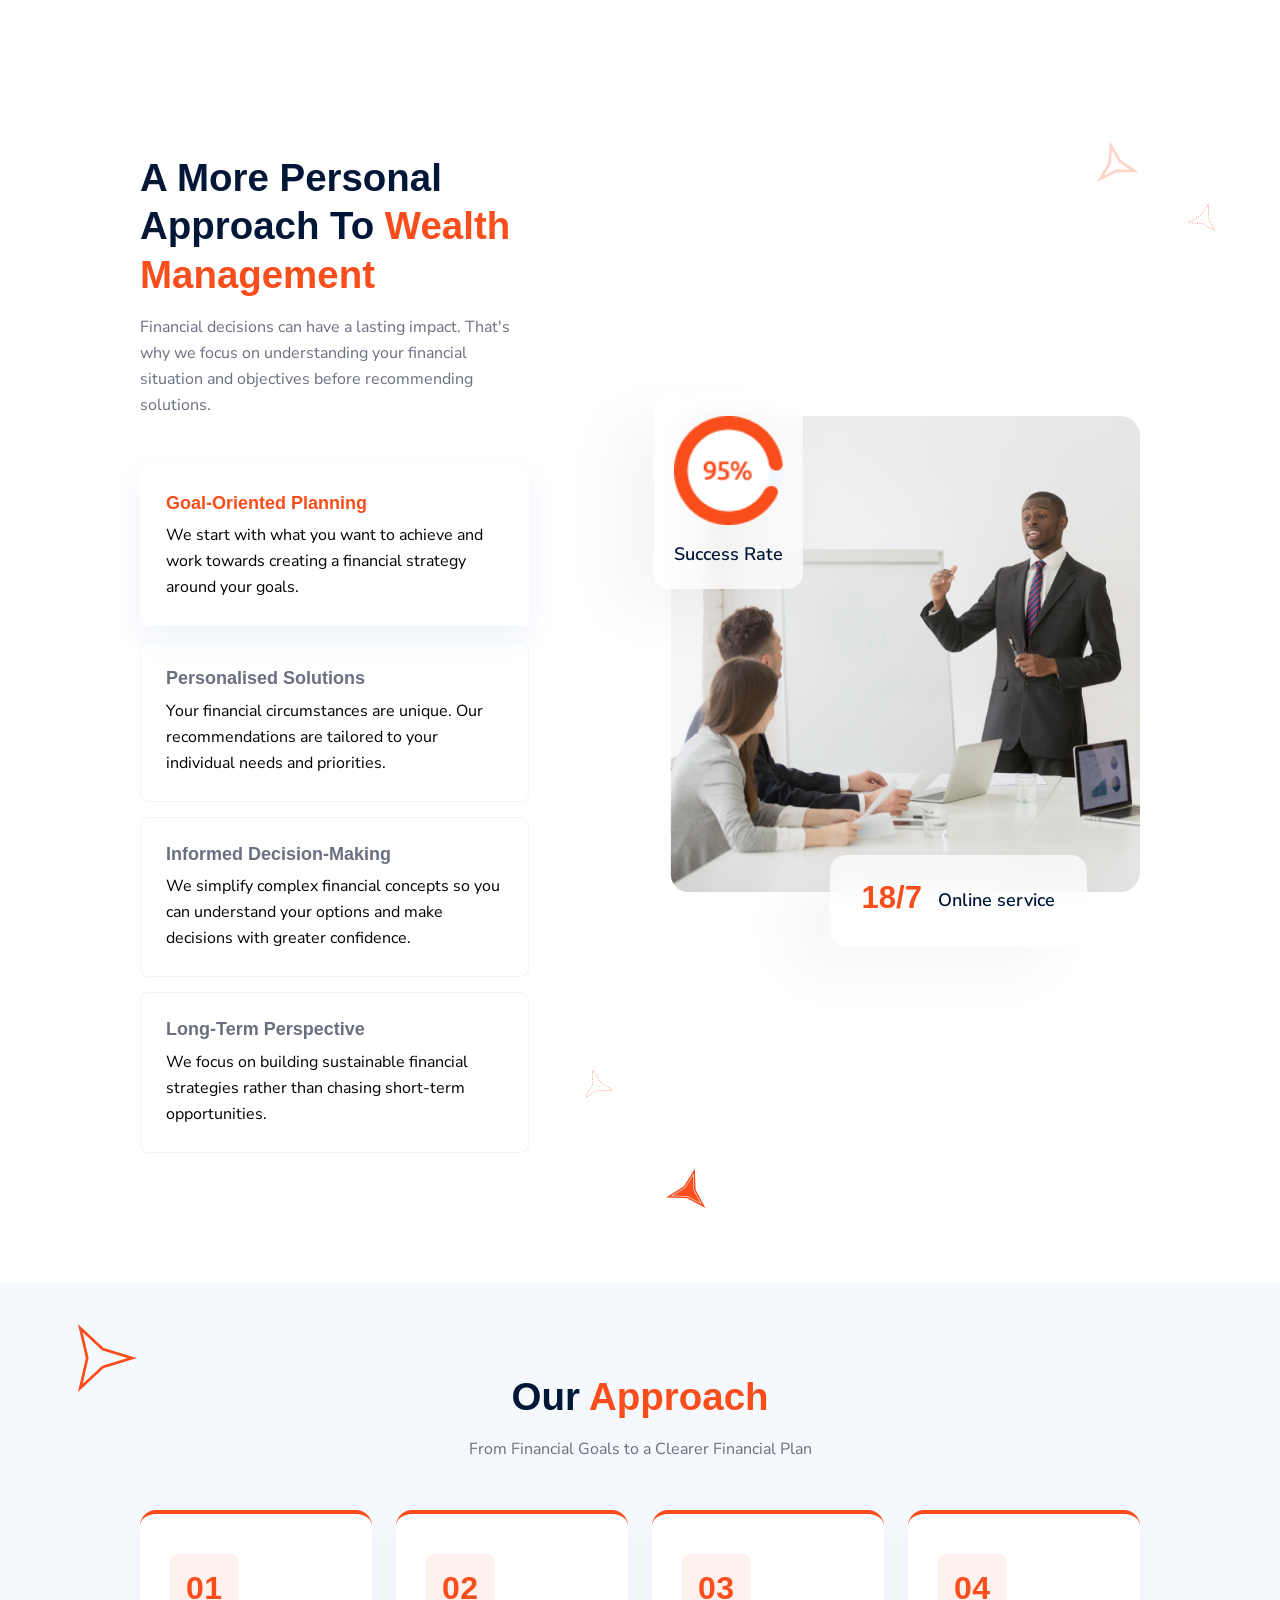
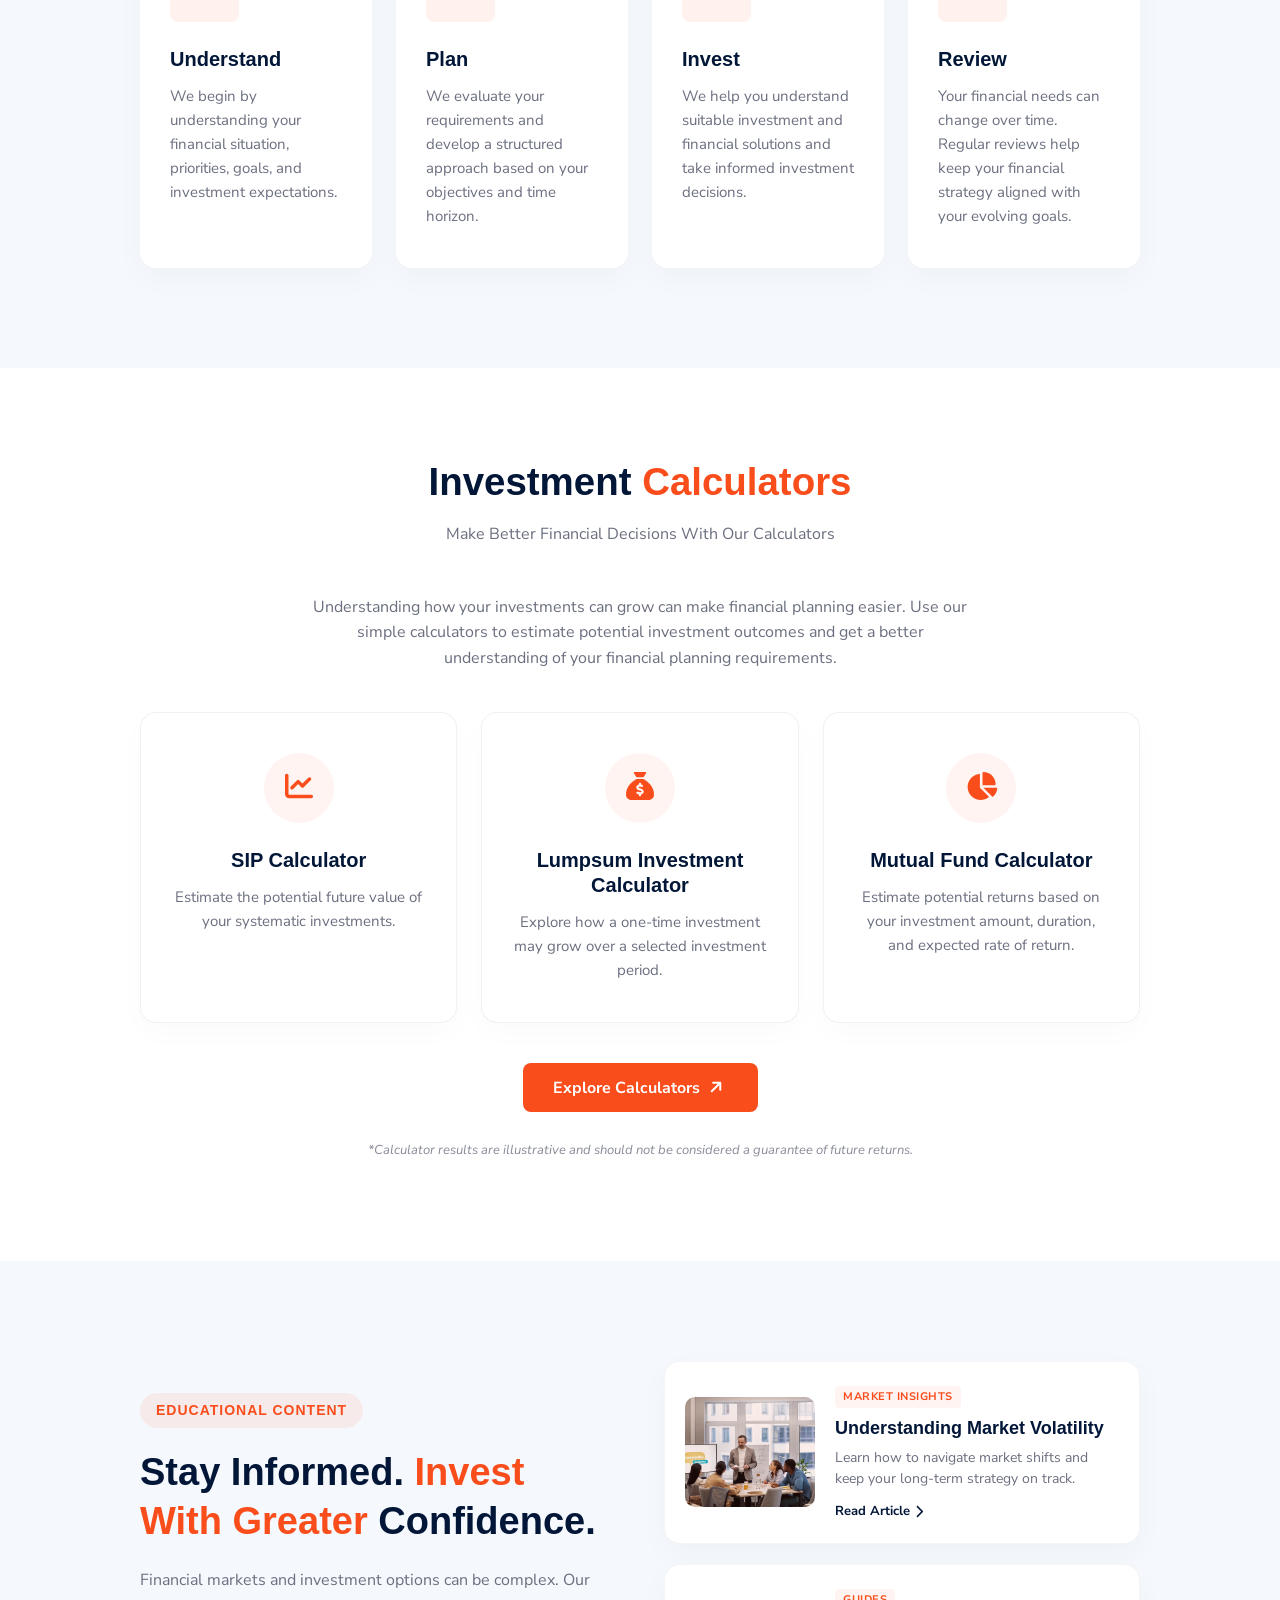
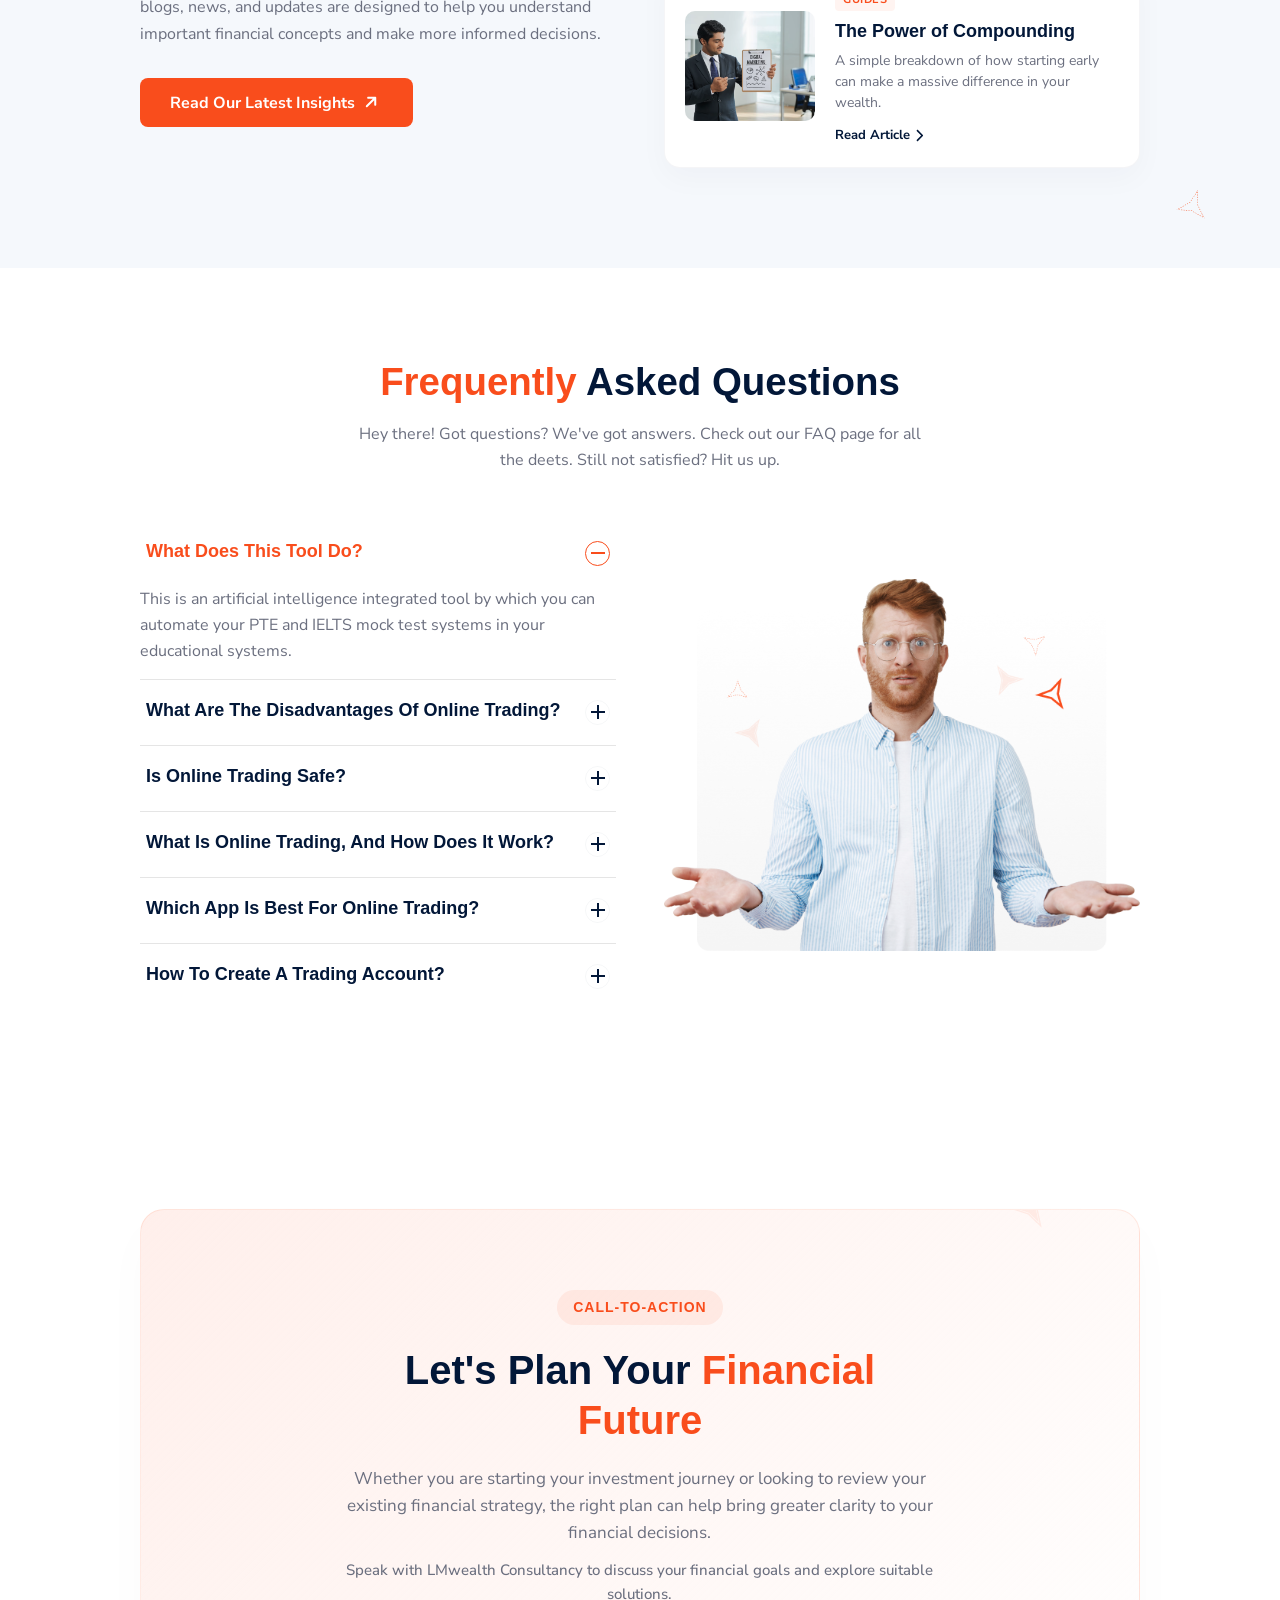
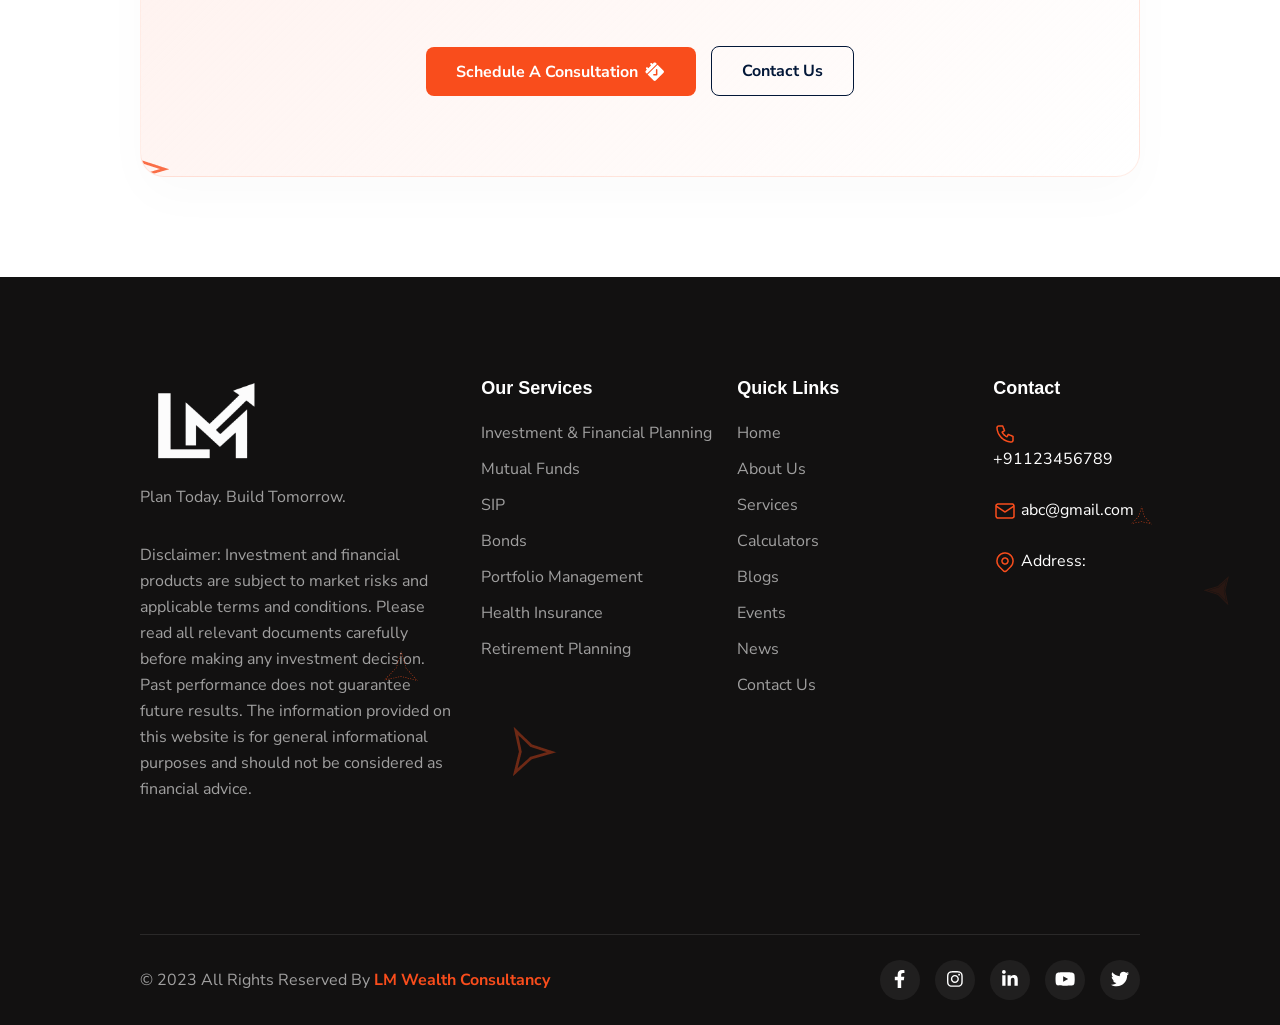
==== commit 4e18ec34: "service page added" ====
--- a/index.html
+++ b/index.html
@@ -67,21 +67,21 @@
       <div class="container">
         <div class="header-wrapper">
           <div class="logo">
-            <a href="#">
+            <a href="index.html">
               <img class="dark" src="assets/images/logo.webp" alt="logo">
             </a>
           </div>
           <div class="menu-area">
             <ul class="menu menu--style1">
               <li>
-                <a href="#">Home</a>
+                <a href="index.html">Home</a>
               </li>
               <li>
                 <a href="#">About</a>
               </li>
 
               <li>
-                <a href="#">Services</a>
+                <a href="services.html">Services</a>
               </li>
               <li>
                 <a href="#">Calculators</a>
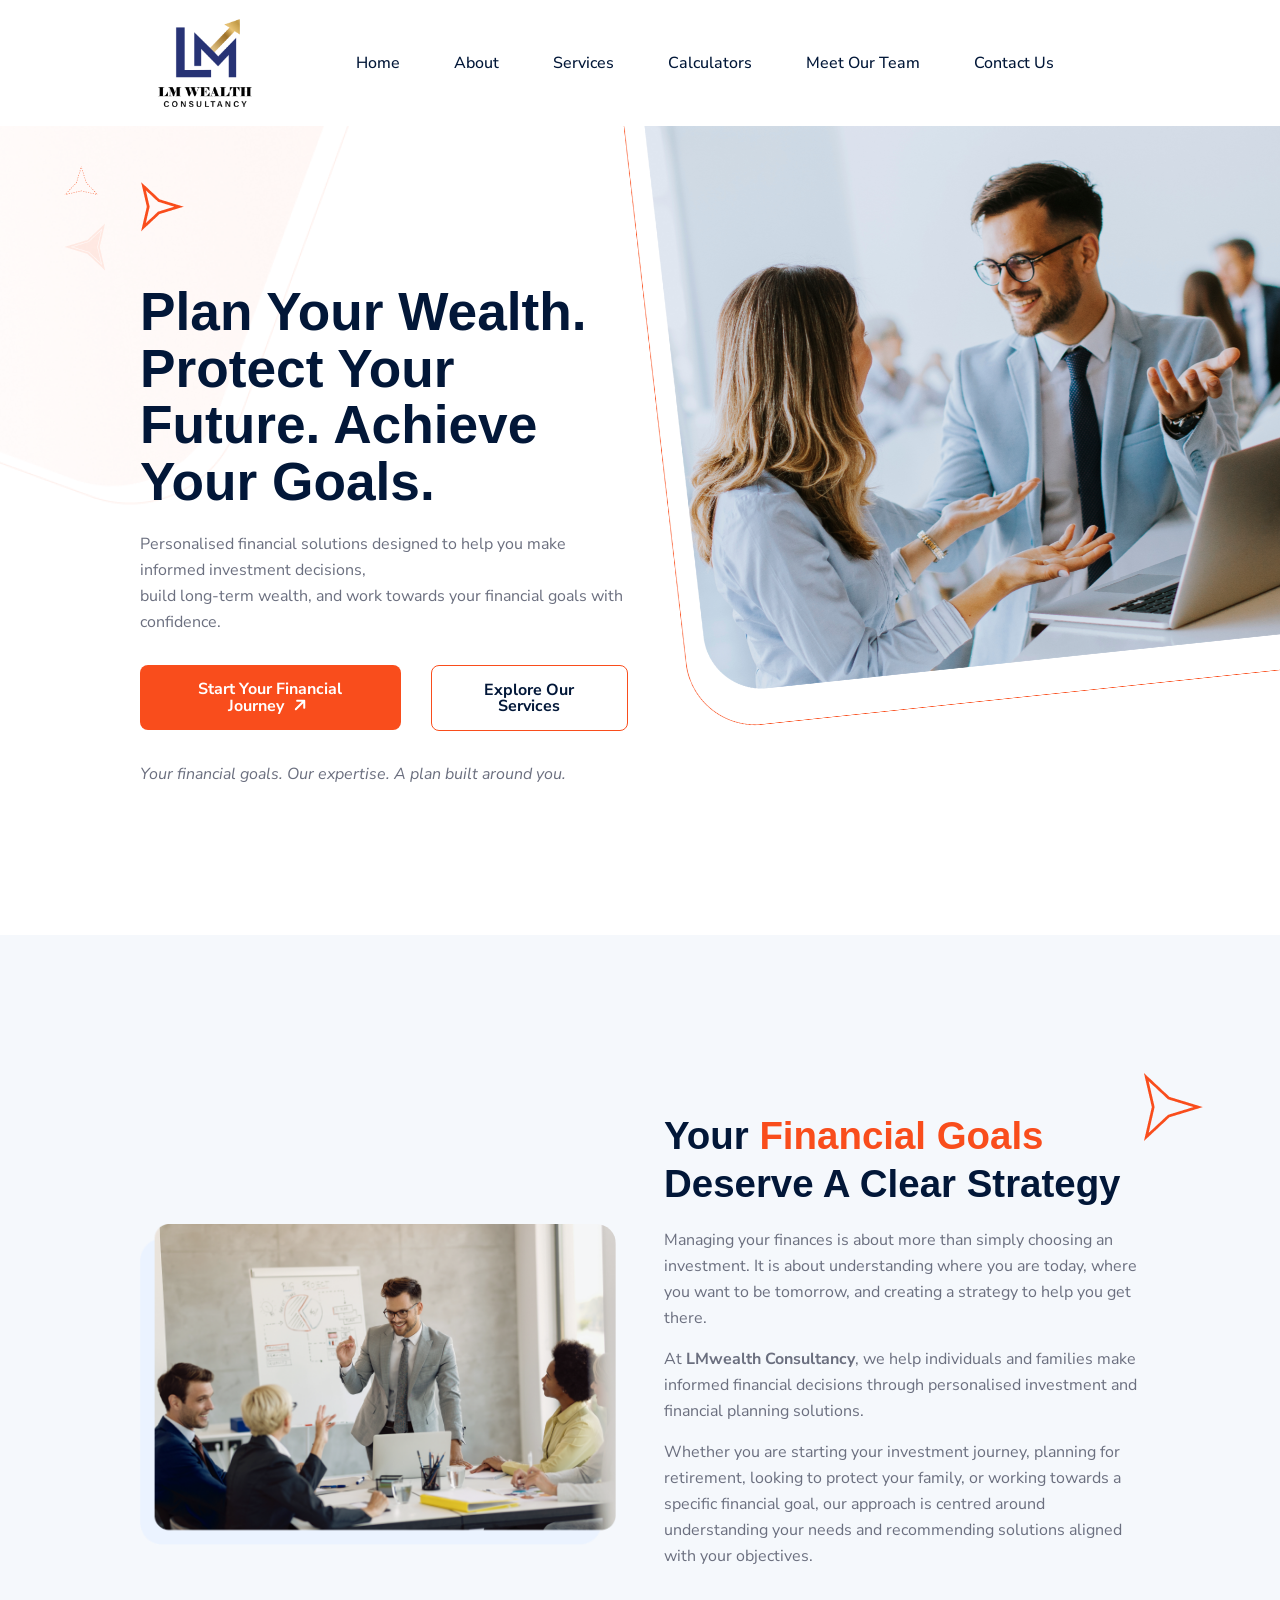
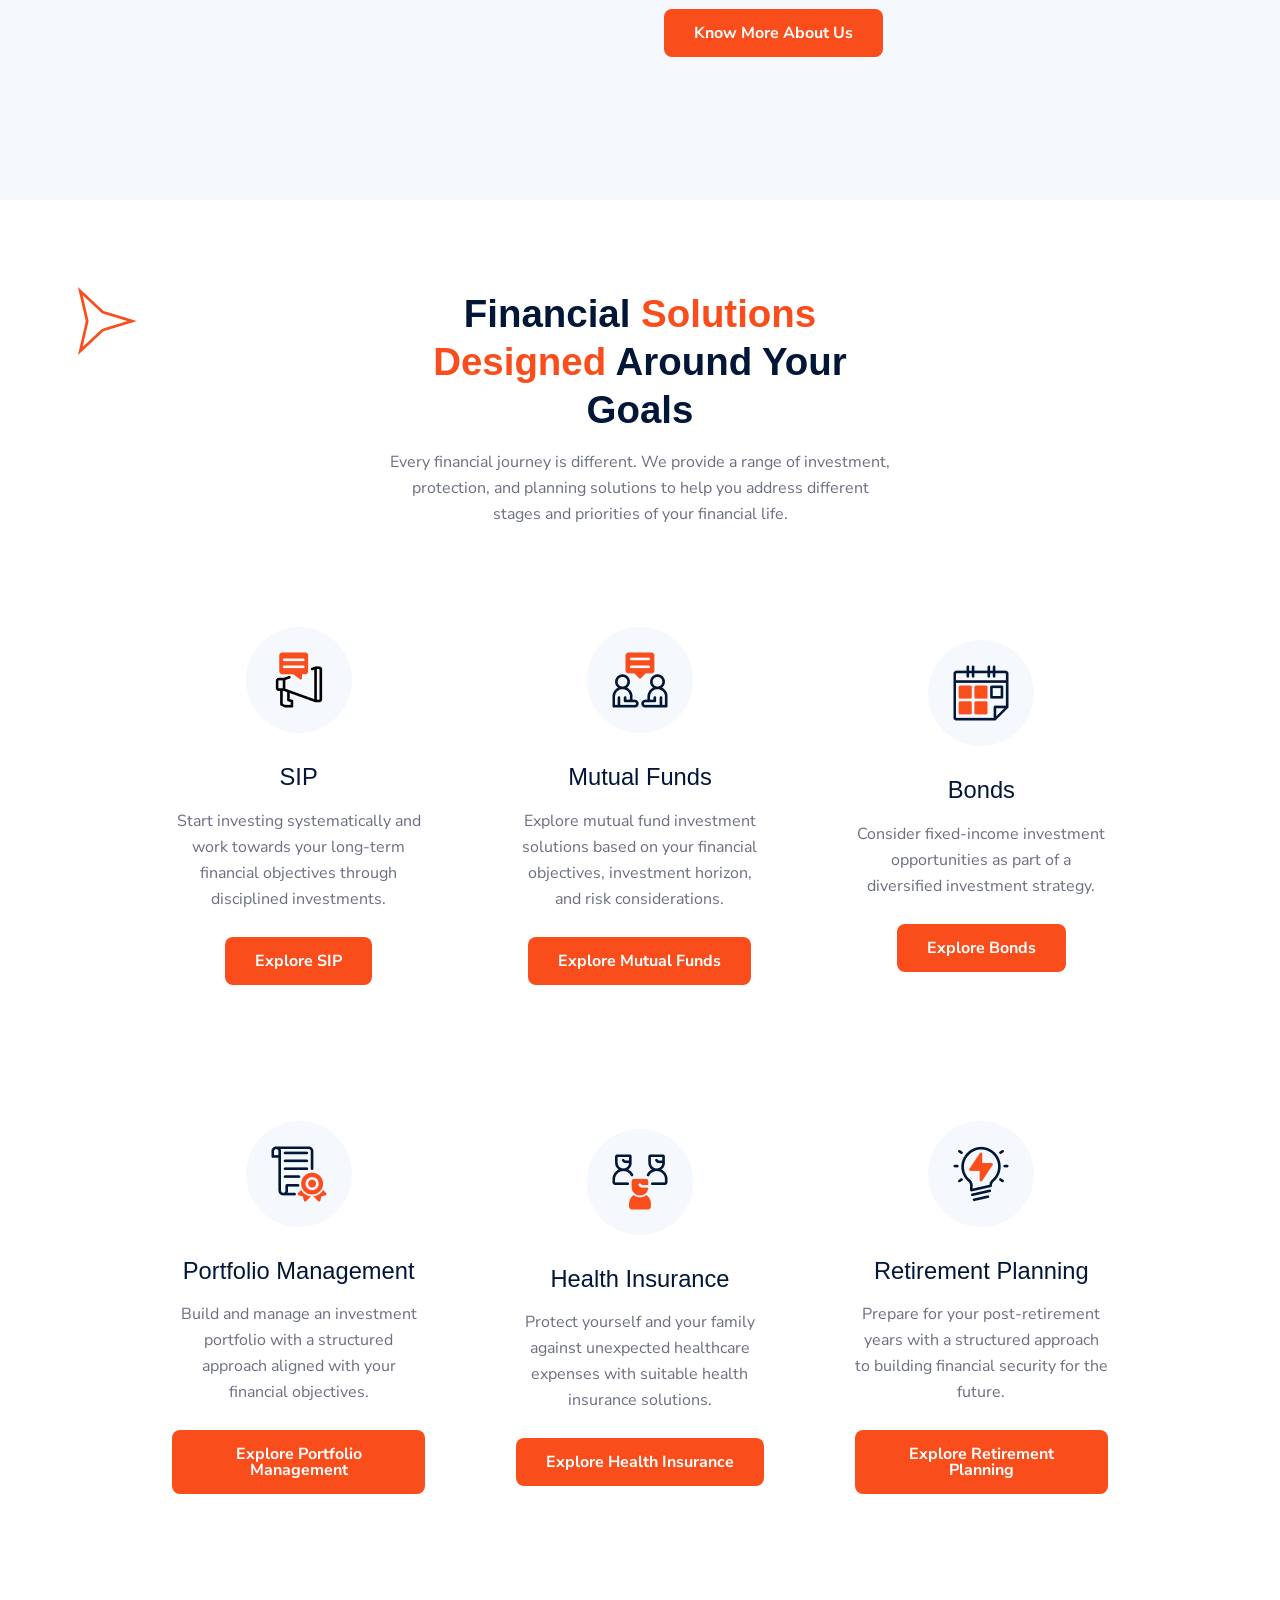
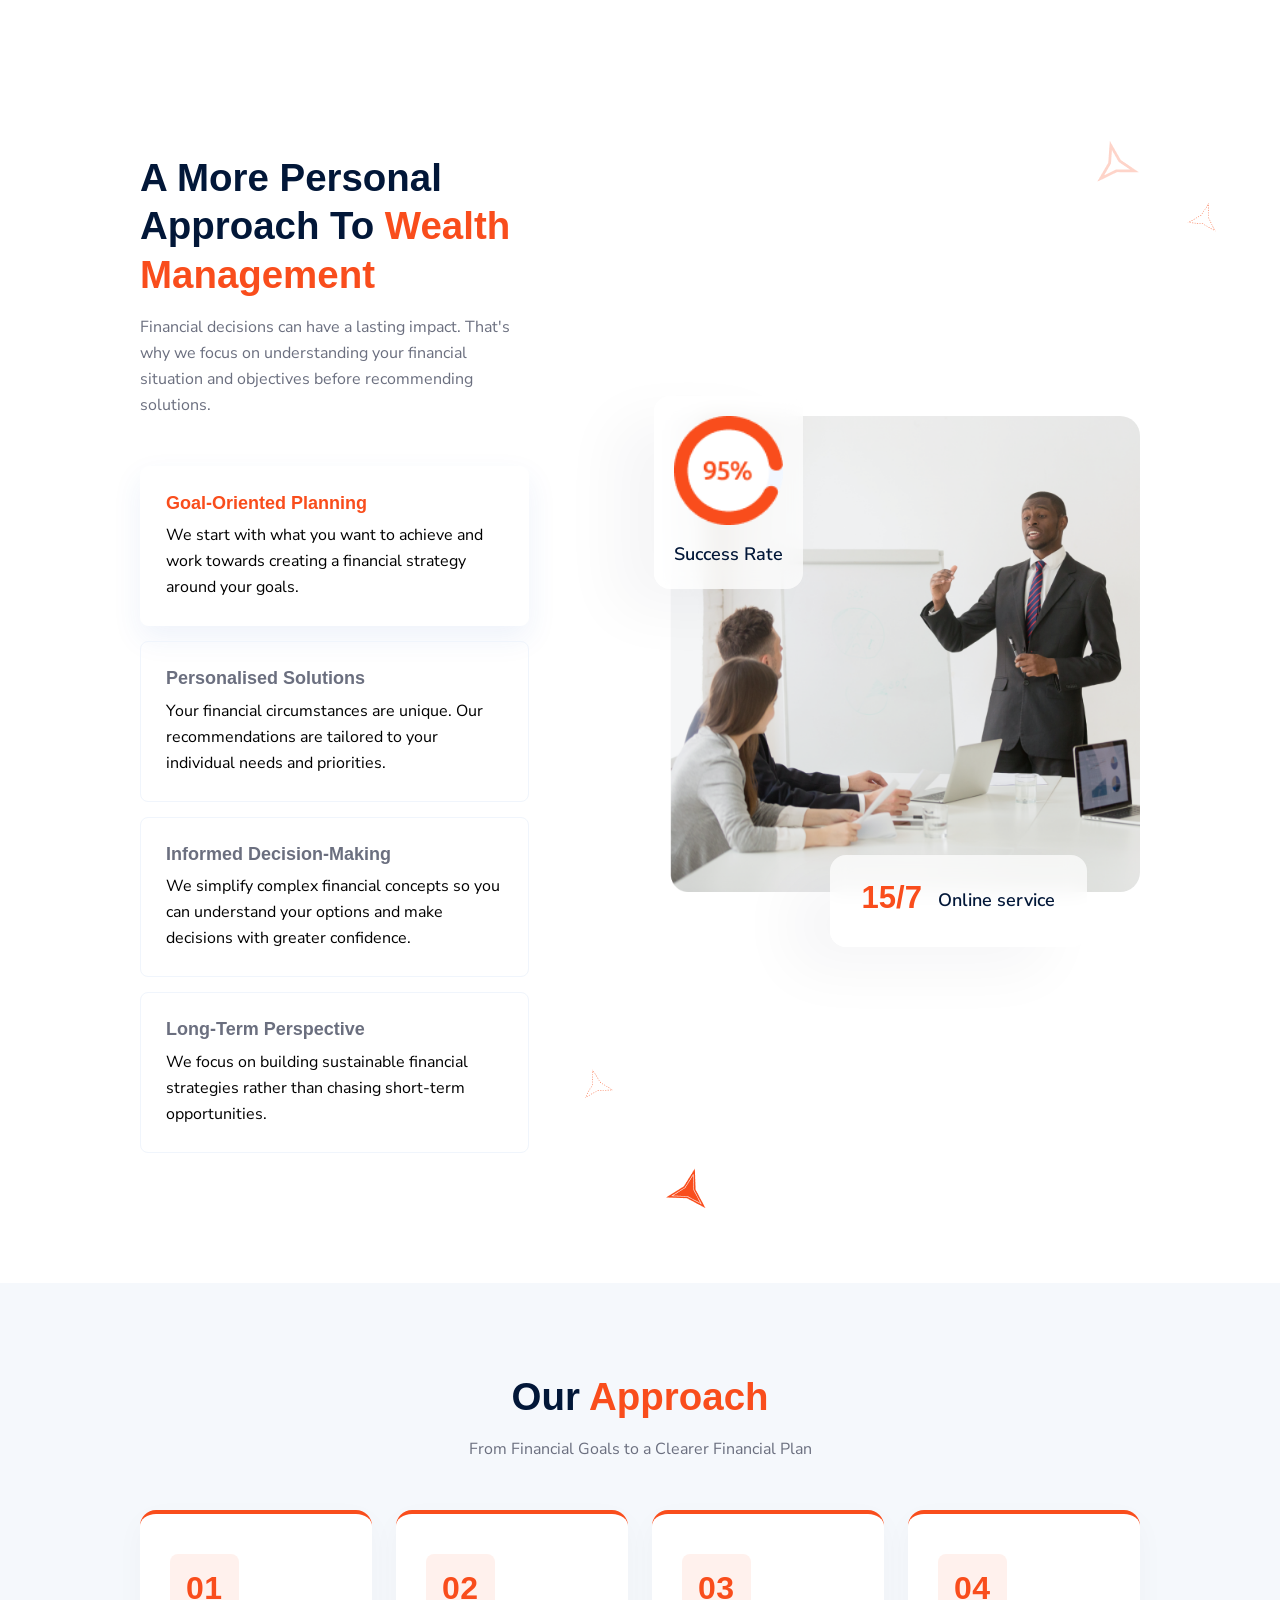
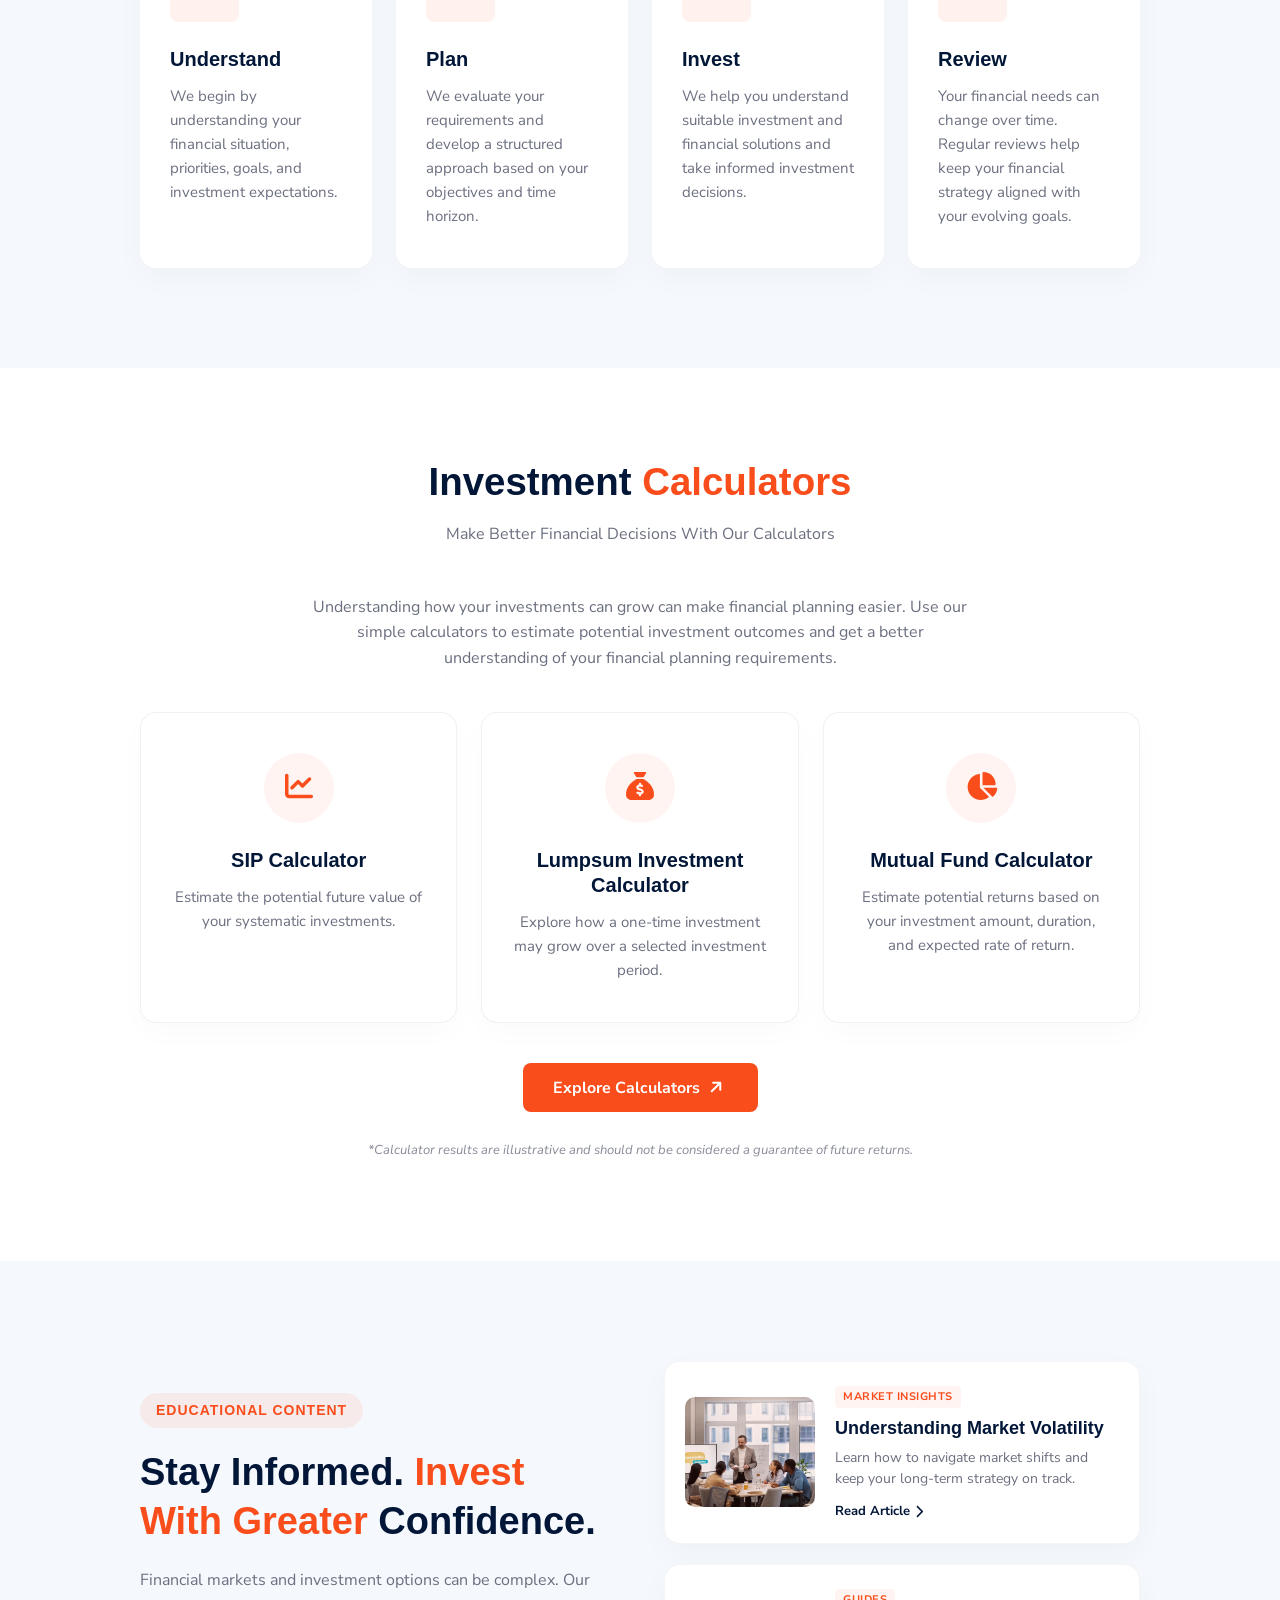
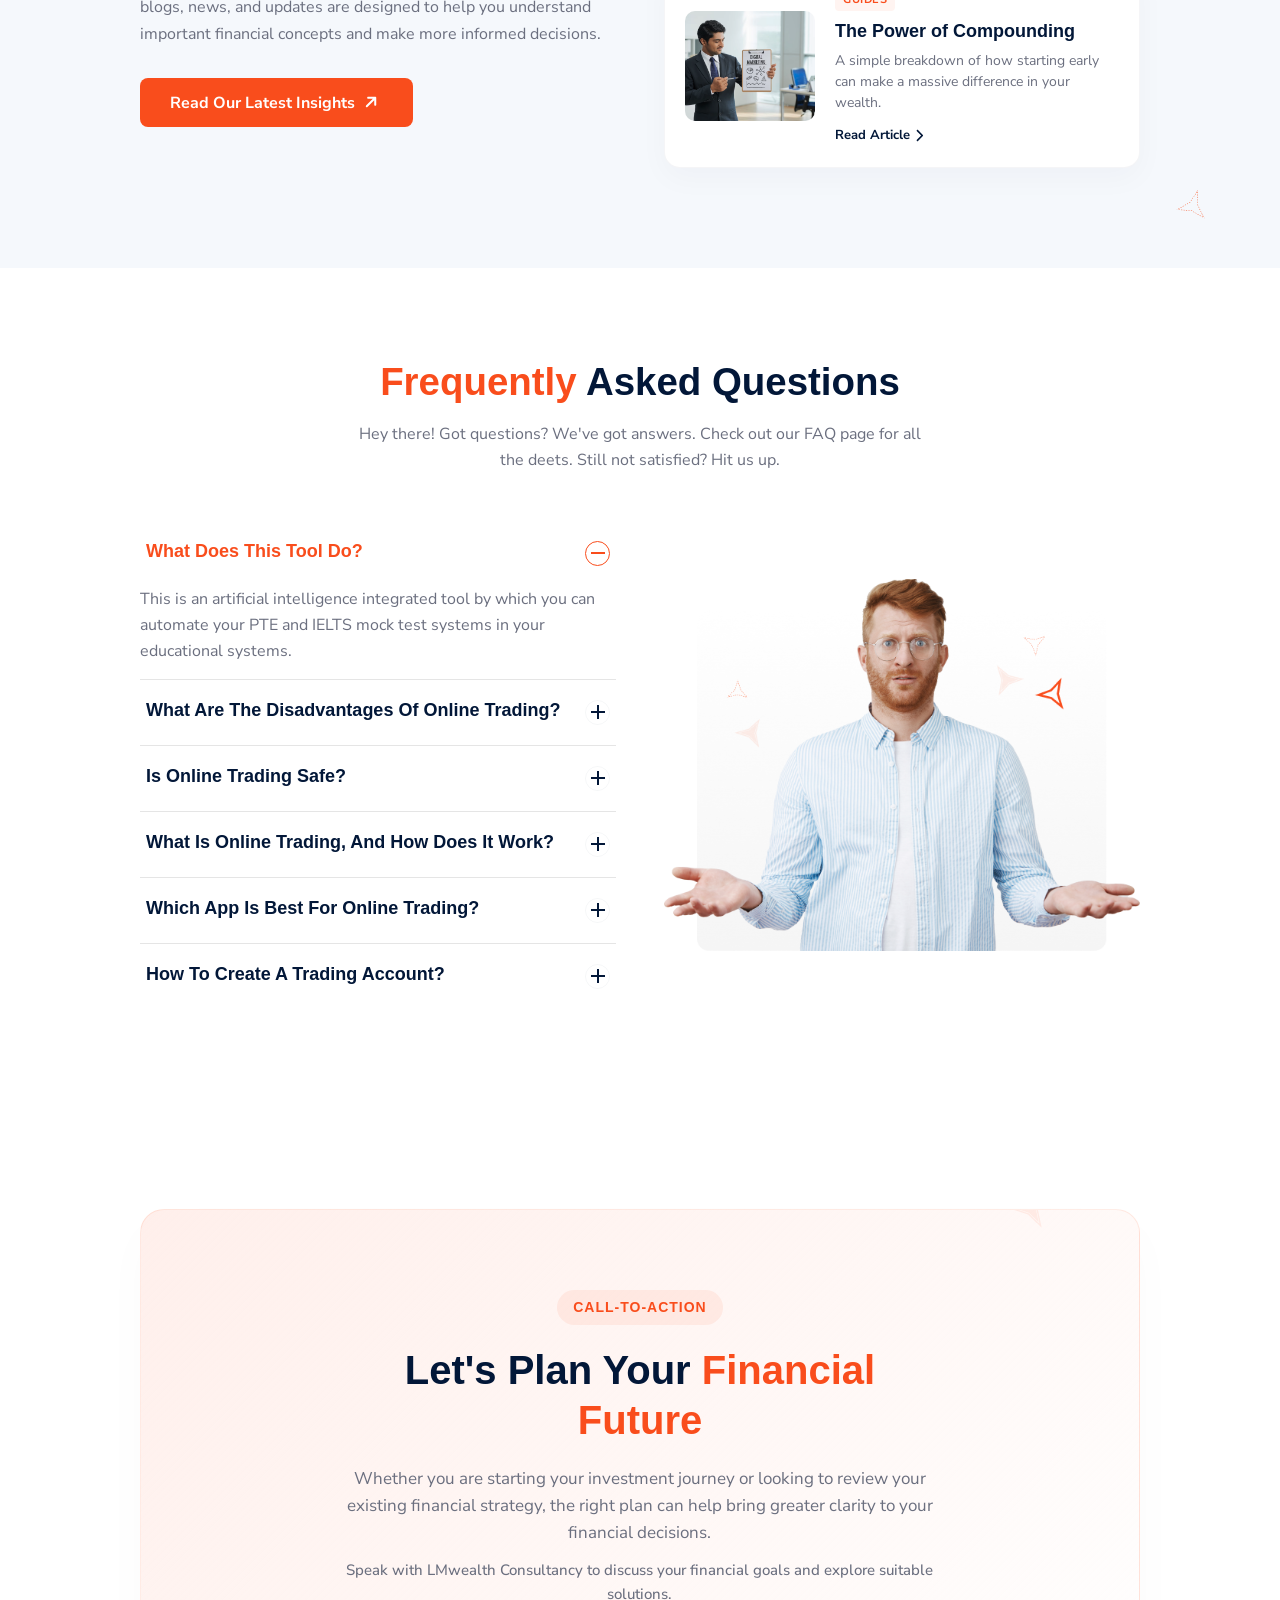
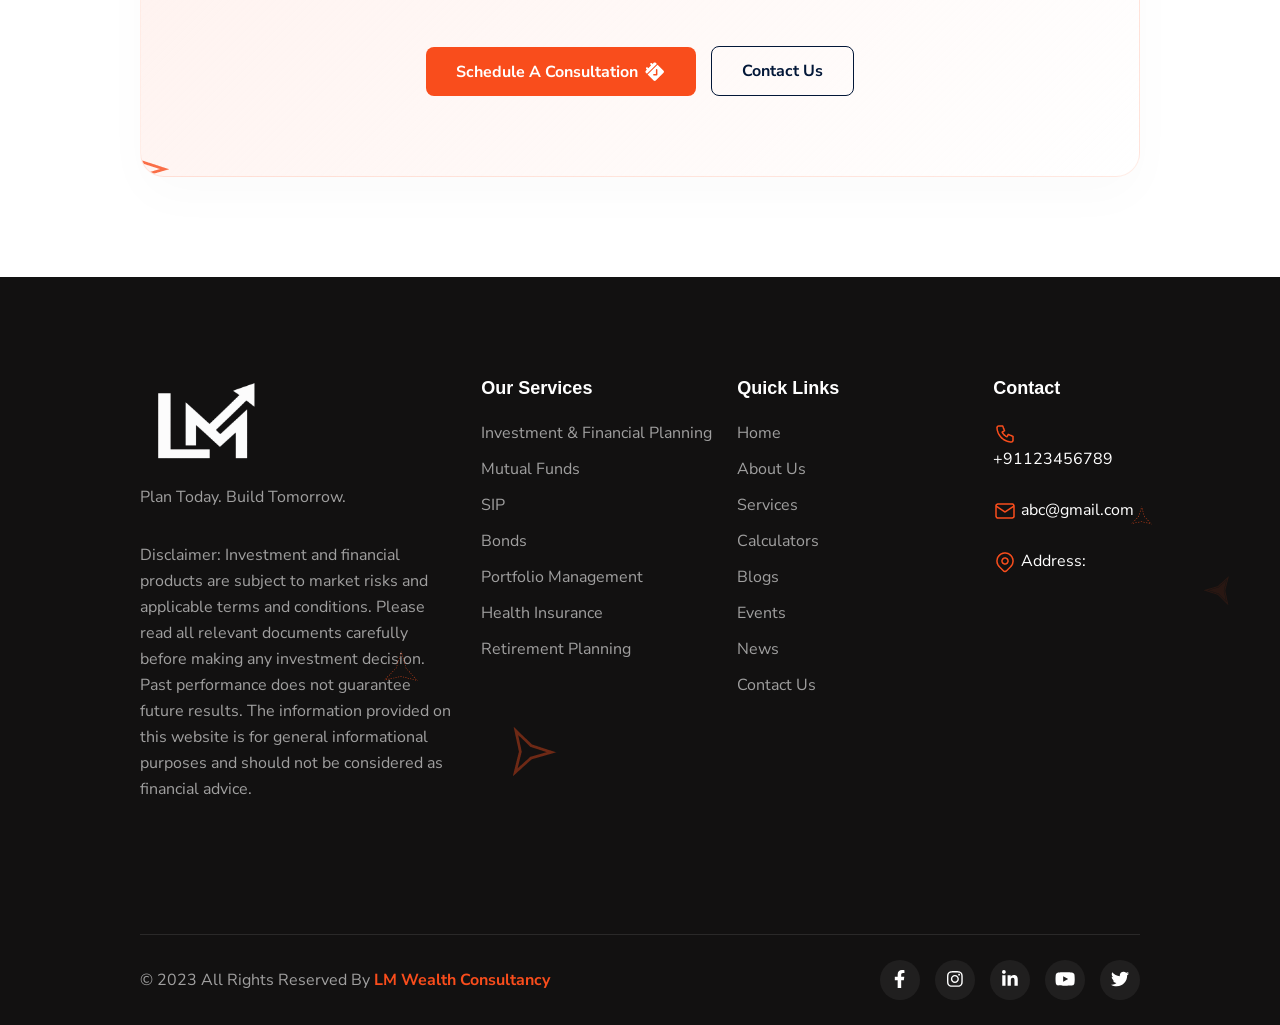
==== commit 9bfeabba: "service page added" ====
--- a/index.html
+++ b/index.html
@@ -97,11 +97,11 @@
           </div>
           <div class="header-action">
             <div class="menu-area">
-              <div class="header-btn">
+              <!-- <div class="header-btn">
                 <a href="#" class="trk-btn trk-btn--border trk-btn--primary1">
                   <span>Join Now</span>
                 </a>
-              </div>
+              </div> -->
 
               <!-- toggle icons -->
               <div class="header-bar d-lg-none header-bar--style1">
@@ -711,9 +711,9 @@
         </div>
       </div>
     </div>
-    <div class="approach__shape">
+    <!-- <div class="approach__shape">
       <span class="approach__shape-item"><img src="assets/images/about/2.png" alt="shape-icon"></span>
-    </div>
+    </div> -->
   </section>
   <!-- ===============>> Approach section end here <<================= -->
 
